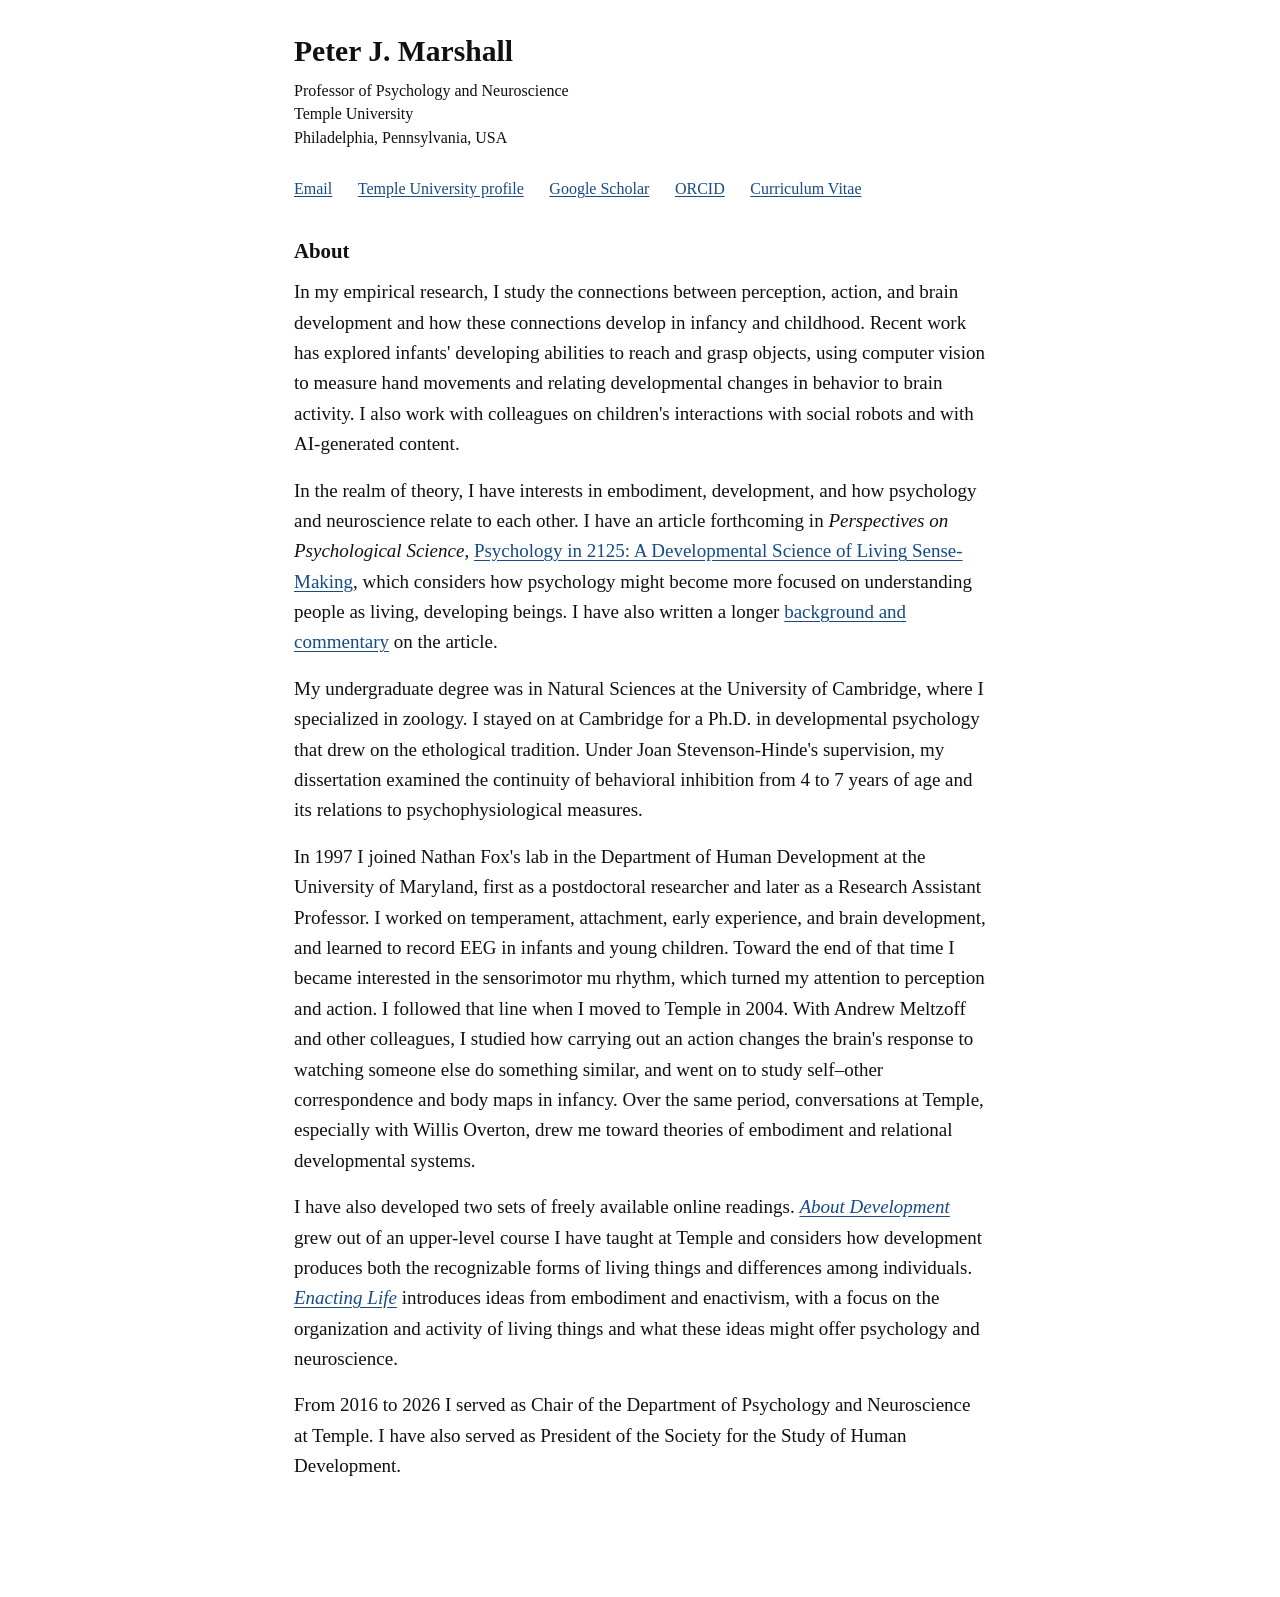
==== index.html @ 4ce81ac3 "deploy: 515c16131ba44172b2b857af424ca4933de05267" ====
<!DOCTYPE html>
<html xmlns="http://www.w3.org/1999/xhtml" lang="en" xml:lang="en"><head>

<meta charset="utf-8">
<meta name="generator" content="quarto-1.11.9">

<meta name="viewport" content="width=device-width, initial-scale=1.0, user-scalable=yes">

<meta name="description" content="Peter J. Marshall is Professor of Psychology and Neuroscience at Temple University.">

<title>Peter J. Marshall</title>
<style>

span.smallcaps{font-variant: small-caps;}
div.columns{display: flex; gap: 1.5em;}
div.column{flex: auto;}
@media screen {
div.columns{gap: min(4vw, 1.5em);}
div.column{overflow-x: auto;}
}
div.hanging-indent{margin-left: 1.5em; text-indent: -1.5em;}
ul.task-list{list-style: none;}
ul.task-list li input[type="checkbox"] {
width: 0.8em;
margin: 0 0.8em 0.2em -1em;  vertical-align: middle;
}
.display.math{display: block; text-align: center; margin: 0.5rem auto;}
</style>


<script>/*!
 * clipboard.js v2.0.11
 * https://clipboardjs.com/
 *
 * Licensed MIT © Zeno Rocha
 */
!function(t,e){"object"==typeof exports&&"object"==typeof module?module.exports=e():"function"==typeof define&&define.amd?define([],e):"object"==typeof exports?exports.ClipboardJS=e():t.ClipboardJS=e()}(this,function(){return n={686:function(t,e,n){"use strict";n.d(e,{default:function(){return b}});var e=n(279),i=n.n(e),e=n(370),u=n.n(e),e=n(817),r=n.n(e);function c(t){try{return document.execCommand(t)}catch(t){return}}var a=function(t){t=r()(t);return c("cut"),t};function o(t,e){var n,o,t=(n=t,o="rtl"===document.documentElement.getAttribute("dir"),(t=document.createElement("textarea")).style.fontSize="12pt",t.style.border="0",t.style.padding="0",t.style.margin="0",t.style.position="absolute",t.style[o?"right":"left"]="-9999px",o=window.pageYOffset||document.documentElement.scrollTop,t.style.top="".concat(o,"px"),t.setAttribute("readonly",""),t.value=n,t);return e.container.appendChild(t),e=r()(t),c("copy"),t.remove(),e}var f=function(t){var e=1<arguments.length&&void 0!==arguments[1]?arguments[1]:{container:document.body},n="";return"string"==typeof t?n=o(t,e):t instanceof HTMLInputElement&&!["text","search","url","tel","password"].includes(null==t?void 0:t.type)?n=o(t.value,e):(n=r()(t),c("copy")),n};function l(t){return(l="function"==typeof Symbol&&"symbol"==typeof Symbol.iterator?function(t){return typeof t}:function(t){return t&&"function"==typeof Symbol&&t.constructor===Symbol&&t!==Symbol.prototype?"symbol":typeof t})(t)}var s=function(){var t=0<arguments.length&&void 0!==arguments[0]?arguments[0]:{},e=t.action,n=void 0===e?"copy":e,o=t.container,e=t.target,t=t.text;if("copy"!==n&&"cut"!==n)throw new Error('Invalid "action" value, use either "copy" or "cut"');if(void 0!==e){if(!e||"object"!==l(e)||1!==e.nodeType)throw new Error('Invalid "target" value, use a valid Element');if("copy"===n&&e.hasAttribute("disabled"))throw new Error('Invalid "target" attribute. Please use "readonly" instead of "disabled" attribute');if("cut"===n&&(e.hasAttribute("readonly")||e.hasAttribute("disabled")))throw new Error('Invalid "target" attribute. You can\'t cut text from elements with "readonly" or "disabled" attributes')}return t?f(t,{container:o}):e?"cut"===n?a(e):f(e,{container:o}):void 0};function p(t){return(p="function"==typeof Symbol&&"symbol"==typeof Symbol.iterator?function(t){return typeof t}:function(t){return t&&"function"==typeof Symbol&&t.constructor===Symbol&&t!==Symbol.prototype?"symbol":typeof t})(t)}function d(t,e){for(var n=0;n<e.length;n++){var o=e[n];o.enumerable=o.enumerable||!1,o.configurable=!0,"value"in o&&(o.writable=!0),Object.defineProperty(t,o.key,o)}}function y(t,e){return(y=Object.setPrototypeOf||function(t,e){return t.__proto__=e,t})(t,e)}function h(n){var o=function(){if("undefined"==typeof Reflect||!Reflect.construct)return!1;if(Reflect.construct.sham)return!1;if("function"==typeof Proxy)return!0;try{return Date.prototype.toString.call(Reflect.construct(Date,[],function(){})),!0}catch(t){return!1}}();return function(){var t,e=v(n);return t=o?(t=v(this).constructor,Reflect.construct(e,arguments,t)):e.apply(this,arguments),e=this,!(t=t)||"object"!==p(t)&&"function"!=typeof t?function(t){if(void 0!==t)return t;throw new ReferenceError("this hasn't been initialised - super() hasn't been called")}(e):t}}function v(t){return(v=Object.setPrototypeOf?Object.getPrototypeOf:function(t){return t.__proto__||Object.getPrototypeOf(t)})(t)}function m(t,e){t="data-clipboard-".concat(t);if(e.hasAttribute(t))return e.getAttribute(t)}var b=function(){!function(t,e){if("function"!=typeof e&&null!==e)throw new TypeError("Super expression must either be null or a function");t.prototype=Object.create(e&&e.prototype,{constructor:{value:t,writable:!0,configurable:!0}}),e&&y(t,e)}(r,i());var t,e,n,o=h(r);function r(t,e){var n;return function(t){if(!(t instanceof r))throw new TypeError("Cannot call a class as a function")}(this),(n=o.call(this)).resolveOptions(e),n.listenClick(t),n}return t=r,n=[{key:"copy",value:function(t){var e=1<arguments.length&&void 0!==arguments[1]?arguments[1]:{container:document.body};return f(t,e)}},{key:"cut",value:function(t){return a(t)}},{key:"isSupported",value:function(){var t=0<arguments.length&&void 0!==arguments[0]?arguments[0]:["copy","cut"],t="string"==typeof t?[t]:t,e=!!document.queryCommandSupported;return t.forEach(function(t){e=e&&!!document.queryCommandSupported(t)}),e}}],(e=[{key:"resolveOptions",value:function(){var t=0<arguments.length&&void 0!==arguments[0]?arguments[0]:{};this.action="function"==typeof t.action?t.action:this.defaultAction,this.target="function"==typeof t.target?t.target:this.defaultTarget,this.text="function"==typeof t.text?t.text:this.defaultText,this.container="object"===p(t.container)?t.container:document.body}},{key:"listenClick",value:function(t){var e=this;this.listener=u()(t,"click",function(t){return e.onClick(t)})}},{key:"onClick",value:function(t){var e=t.delegateTarget||t.currentTarget,n=this.action(e)||"copy",t=s({action:n,container:this.container,target:this.target(e),text:this.text(e)});this.emit(t?"success":"error",{action:n,text:t,trigger:e,clearSelection:function(){e&&e.focus(),window.getSelection().removeAllRanges()}})}},{key:"defaultAction",value:function(t){return m("action",t)}},{key:"defaultTarget",value:function(t){t=m("target",t);if(t)return document.querySelector(t)}},{key:"defaultText",value:function(t){return m("text",t)}},{key:"destroy",value:function(){this.listener.destroy()}}])&&d(t.prototype,e),n&&d(t,n),r}()},828:function(t){var e;"undefined"==typeof Element||Element.prototype.matches||((e=Element.prototype).matches=e.matchesSelector||e.mozMatchesSelector||e.msMatchesSelector||e.oMatchesSelector||e.webkitMatchesSelector),t.exports=function(t,e){for(;t&&9!==t.nodeType;){if("function"==typeof t.matches&&t.matches(e))return t;t=t.parentNode}}},438:function(t,e,n){var u=n(828);function i(t,e,n,o,r){var i=function(e,n,t,o){return function(t){t.delegateTarget=u(t.target,n),t.delegateTarget&&o.call(e,t)}}.apply(this,arguments);return t.addEventListener(n,i,r),{destroy:function(){t.removeEventListener(n,i,r)}}}t.exports=function(t,e,n,o,r){return"function"==typeof t.addEventListener?i.apply(null,arguments):"function"==typeof n?i.bind(null,document).apply(null,arguments):("string"==typeof t&&(t=document.querySelectorAll(t)),Array.prototype.map.call(t,function(t){return i(t,e,n,o,r)}))}},879:function(t,n){n.node=function(t){return void 0!==t&&t instanceof HTMLElement&&1===t.nodeType},n.nodeList=function(t){var e=Object.prototype.toString.call(t);return void 0!==t&&("[object NodeList]"===e||"[object HTMLCollection]"===e)&&"length"in t&&(0===t.length||n.node(t[0]))},n.string=function(t){return"string"==typeof t||t instanceof String},n.fn=function(t){return"[object Function]"===Object.prototype.toString.call(t)}},370:function(t,e,n){var f=n(879),l=n(438);t.exports=function(t,e,n){if(!t&&!e&&!n)throw new Error("Missing required arguments");if(!f.string(e))throw new TypeError("Second argument must be a String");if(!f.fn(n))throw new TypeError("Third argument must be a Function");if(f.node(t))return c=e,a=n,(u=t).addEventListener(c,a),{destroy:function(){u.removeEventListener(c,a)}};if(f.nodeList(t))return o=t,r=e,i=n,Array.prototype.forEach.call(o,function(t){t.addEventListener(r,i)}),{destroy:function(){Array.prototype.forEach.call(o,function(t){t.removeEventListener(r,i)})}};if(f.string(t))return t=t,e=e,n=n,l(document.body,t,e,n);throw new TypeError("First argument must be a String, HTMLElement, HTMLCollection, or NodeList");var o,r,i,u,c,a}},817:function(t){t.exports=function(t){var e,n="SELECT"===t.nodeName?(t.focus(),t.value):"INPUT"===t.nodeName||"TEXTAREA"===t.nodeName?((e=t.hasAttribute("readonly"))||t.setAttribute("readonly",""),t.select(),t.setSelectionRange(0,t.value.length),e||t.removeAttribute("readonly"),t.value):(t.hasAttribute("contenteditable")&&t.focus(),n=window.getSelection(),(e=document.createRange()).selectNodeContents(t),n.removeAllRanges(),n.addRange(e),n.toString());return n}},279:function(t){function e(){}e.prototype={on:function(t,e,n){var o=this.e||(this.e={});return(o[t]||(o[t]=[])).push({fn:e,ctx:n}),this},once:function(t,e,n){var o=this;function r(){o.off(t,r),e.apply(n,arguments)}return r._=e,this.on(t,r,n)},emit:function(t){for(var e=[].slice.call(arguments,1),n=((this.e||(this.e={}))[t]||[]).slice(),o=0,r=n.length;o<r;o++)n[o].fn.apply(n[o].ctx,e);return this},off:function(t,e){var n=this.e||(this.e={}),o=n[t],r=[];if(o&&e)for(var i=0,u=o.length;i<u;i++)o[i].fn!==e&&o[i].fn._!==e&&r.push(o[i]);return r.length?n[t]=r:delete n[t],this}},t.exports=e,t.exports.TinyEmitter=e}},r={},o.n=function(t){var e=t&&t.__esModule?function(){return t.default}:function(){return t};return o.d(e,{a:e}),e},o.d=function(t,e){for(var n in e)o.o(e,n)&&!o.o(t,n)&&Object.defineProperty(t,n,{enumerable:!0,get:e[n]})},o.o=function(t,e){return Object.prototype.hasOwnProperty.call(t,e)},o(686).default;function o(t){if(r[t])return r[t].exports;var e=r[t]={exports:{}};return n[t](e,e.exports,o),e.exports}var n,r});</script>
<script>(function (root, factory) {
  if (typeof define === "function" && define.amd) {
    define([], function () {
      return factory(root);
    });
  } else if (typeof exports === "object") {
    module.exports = factory(root);
  } else {
    root.Tabby = factory(root);
  }
})(
  typeof global !== "undefined"
    ? global
    : typeof window !== "undefined"
    ? window
    : this,
  function (window) {
    "use strict";

    //
    // Variables
    //

    var defaults = {
      idPrefix: "tabby-toggle_",
      default: "[data-tabby-default]",
    };

    //
    // Methods
    //

    /**
     * Merge two or more objects together.
     * @param   {Object}   objects  The objects to merge together
     * @returns {Object}            Merged values of defaults and options
     */
    var extend = function () {
      var merged = {};
      Array.prototype.forEach.call(arguments, function (obj) {
        for (var key in obj) {
          if (!obj.hasOwnProperty(key)) return;
          merged[key] = obj[key];
        }
      });
      return merged;
    };

    /**
     * Emit a custom event
     * @param  {String} type    The event type
     * @param  {Node}   tab     The tab to attach the event to
     * @param  {Node}   details Details about the event
     */
    var emitEvent = function (tab, details) {
      // Create a new event
      var event;
      if (typeof window.CustomEvent === "function") {
        event = new CustomEvent("tabby", {
          bubbles: true,
          cancelable: true,
          detail: details,
        });
      } else {
        event = document.createEvent("CustomEvent");
        event.initCustomEvent("tabby", true, true, details);
      }

      // Dispatch the event
      tab.dispatchEvent(event);
    };

    // In revealjs, arrow keys belong to slide navigation: tabs stay in the Tab
    // order and activate on focus. Elsewhere tabs use a roving tabindex with
    // arrow key navigation.
    var isReveal = function () {
      return window.document.body.classList.contains("reveal-viewport");
    };

    var focusHandler = function (event) {
      toggle(event.target);
    };

    var getKeyboardFocusableElements = function (element) {
      return [
        ...element.querySelectorAll(
          'a[href], button, input, textarea, select, summary,[tabindex]:not([tabindex="-1"])'
        ),
      ].filter(
        // Shown elements only, as the browser skips the others: hidden content,
        // like unselected panels (also of a nested tabset), is not rendered,
        // and revealjs fragments not yet shown have `visibility: hidden`
        (el) =>
          el.getAttribute("tabindex") !== "-1" &&
          !el.matches(":disabled") &&
          !el.getAttribute("aria-hidden") &&
          el.getClientRects().length > 0 &&
          window.getComputedStyle(el).visibility === "visible"
      );
    };

    // Tabs set up by tabby, as opposed to other tab widgets in a panel
    var tabbyTabs = new WeakSet();

    // The tab of a tab or of a tab panel
    var getTab = function (tabOrPanel) {
      return tabOrPanel.getAttribute("role") === "tab"
        ? tabOrPanel
        : document.getElementById(tabOrPanel.getAttribute("aria-labelledby"));
    };

    // Selects a tab and focuses the last focusable element of its panel, or
    // the tab itself if there is none. The panel content is hidden until the
    // tab is selected. When the panel ends with a nested tabset, its end is
    // the end of that tabset's last panel, as Tab would reach it.
    var focusEndOf = function (tab) {
      toggle(tab);
      var content = document.querySelector(tab.hash);
      var last = getKeyboardFocusableElements(content).pop();
      if (!last) return tab.focus();

      // Outermost tabby tab or tab panel between the last element and this
      // panel; other tab widgets are ordinary panel content
      var nestedTab;
      for (var node = last; node && node !== content; node = node.parentElement) {
        var role = node.getAttribute("role");
        var nodeTab =
          role === "tab" ? node : role === "tabpanel" ? getTab(node) : null;
        if (nodeTab && tabbyTabs.has(nodeTab)) nestedTab = nodeTab;
      }
      var nested = nestedTab && getTabsMap(nestedTab);
      if (nested) return focusEndOf(nested.tabs[nested.tabs.length - 1]);
      last.focus();
    };

    // In revealjs, Tab goes from a tab to its panel content and from the end
    // of that content to the next tab; Shift+Tab goes the other way. Tabs come
    // before all panels in the DOM, so the browser alone would go tab to tab.
    var tabOrderHandler = function (event) {
      // Leave Tab to controls that handle it themselves, like code editors
      if (event.key !== "Tab" || event.defaultPrevented) return;
      var current = event.currentTarget;
      var onTab = current.getAttribute("role") === "tab";
      var tab = getTab(current);
      var map = tab && getTabsMap(tab);
      if (!map) return;

      var target;
      if (onTab && !event.shiftKey) {
        target = getKeyboardFocusableElements(
          document.querySelector(tab.hash)
        )[0];
      } else if (onTab) {
        var previous = map.tabs[map.index - 1];
        if (!previous) return;
        event.preventDefault();
        focusEndOf(previous);
        return;
      } else {
        var focusables = getKeyboardFocusableElements(current);
        if (event.shiftKey && event.target === focusables[0]) {
          target = tab;
        } else if (
          !event.shiftKey &&
          event.target === focusables[focusables.length - 1]
        ) {
          target = map.tabs[map.index + 1];
        }
      }
      if (!target) return;

      event.preventDefault();
      target.focus();
    };

    // Whether Shift+Tab is being pressed. Focus moves while the key is down, so
    // this tells focus changes made by Shift+Tab apart from clicks.
    var shiftTabDown = false;
    var trackShiftTab = function () {
      if (trackShiftTab.done) return;
      trackShiftTab.done = true;
      document.addEventListener(
        "keydown",
        function (event) {
          shiftTabDown = event.key === "Tab" && event.shiftKey;
        },
        true
      );
      // A click, or leaving the window (the keyup then goes elsewhere), ends it
      // too
      var clear = function () {
        shiftTabDown = false;
      };
      document.addEventListener("keyup", clear, true);
      document.addEventListener("pointerdown", clear, true);
      window.addEventListener("blur", clear);
    };

    // In revealjs, Shift+Tab from after a tabset reaches the content of the
    // selected panel first, which skips the tabs after it. Start from the end
    // of the last panel instead, so Shift+Tab is the reverse of Tab. Only for
    // Shift+Tab: a click in a panel must keep that panel.
    var backwardEntryHandler = function (event) {
      var from = event.relatedTarget;
      var tab = getTab(event.currentTarget);
      var map = tab && getTabsMap(tab);
      if (!from || !map || !shiftTabDown) return;

      var tabList = map.tabs[0].closest('[role="tablist"]');
      var fromInside = Array.prototype.some.call(map.tabs, function (tab) {
        var content = document.querySelector(tab.hash);
        return tab === from || (content && content.contains(from));
      });
      var fromAfter =
        from.compareDocumentPosition(tabList) &
        Node.DOCUMENT_POSITION_PRECEDING;
      var last = map.tabs[map.tabs.length - 1];
      var lastContent = document.querySelector(last.hash);
      if (
        fromInside ||
        !fromAfter ||
        !lastContent ||
        lastContent.contains(event.target)
      ) {
        return;
      }

      focusEndOf(last);
    };

    /**
     * Remove roles and attributes from a tab and its content
     * @param  {Node}   tab      The tab
     * @param  {Node}   content  The tab content
     * @param  {Object} settings User settings and options
     */
    var destroyTab = function (tab, content, settings) {
      // Remove the generated ID
      if (tab.id.slice(0, settings.idPrefix.length) === settings.idPrefix) {
        tab.id = "";
      }

      // remove event listener
      tab.removeEventListener("focus", focusHandler, true);
      tab.removeEventListener("keydown", tabOrderHandler);
      content.removeEventListener("keydown", tabOrderHandler);
      tab.removeEventListener("focusin", backwardEntryHandler);
      content.removeEventListener("focusin", backwardEntryHandler);

      // Remove roles
      tab.removeAttribute("role");
      tab.removeAttribute("aria-controls");
      tab.removeAttribute("aria-selected");
      tab.removeAttribute("tabindex");
      tab.closest("li").removeAttribute("role");
      content.removeAttribute("role");
      content.removeAttribute("aria-labelledby");
      content.removeAttribute("hidden");
    };

    /**
     * Add the required roles and attributes to a tab and its content
     * @param  {Node}   tab      The tab
     * @param  {Node}   content  The tab content
     * @param  {Object} settings User settings and options
     */
    var setupTab = function (tab, content, settings) {
      // Give tab an ID if it doesn't already have one
      if (!tab.id) {
        tab.id = settings.idPrefix + content.id;
      }

      // Add roles
      tab.setAttribute("role", "tab");
      tabbyTabs.add(tab);
      tab.setAttribute("aria-controls", content.id);
      tab.closest("li").setAttribute("role", "presentation");
      content.setAttribute("role", "tabpanel");
      content.setAttribute("aria-labelledby", tab.id);

      // Add selected state
      if (tab.matches(settings.default)) {
        tab.setAttribute("aria-selected", "true");
      } else {
        tab.setAttribute("aria-selected", "false");
        if (!isReveal()) tab.setAttribute("tabindex", "-1");
        content.setAttribute("hidden", "hidden");
      }

      // add focus and Tab order event listeners
      if (isReveal()) {
        tab.addEventListener("focus", focusHandler);
        tab.addEventListener("keydown", tabOrderHandler);
        content.addEventListener("keydown", tabOrderHandler);
        tab.addEventListener("focusin", backwardEntryHandler);
        content.addEventListener("focusin", backwardEntryHandler);
        trackShiftTab();
      }
    };

    /**
     * Hide a tab and its content
     * @param  {Node} newTab The new tab that's replacing it
     */
    var hide = function (newTab) {
      // Variables
      var tabGroup = newTab.closest('[role="tablist"]');
      if (!tabGroup) return {};
      var tab = tabGroup.querySelector('[role="tab"][aria-selected="true"]');
      if (!tab) return {};
      var content = document.querySelector(tab.hash);

      // Hide the tab
      tab.setAttribute("aria-selected", "false");
      if (!isReveal()) tab.setAttribute("tabindex", "-1");

      // Hide the content
      if (!content) return { previousTab: tab };
      content.setAttribute("hidden", "hidden");

      // Return the hidden tab and content
      return {
        previousTab: tab,
        previousContent: content,
      };
    };

    /**
     * Show a tab and its content
     * @param  {Node} tab      The tab
     * @param  {Node} content  The tab content
     */
    var show = function (tab, content) {
      tab.setAttribute("aria-selected", "true");
      if (!isReveal()) tab.setAttribute("tabindex", "0");
      content.removeAttribute("hidden");
      tab.focus();
    };

    /**
     * Toggle a new tab
     * @param  {Node} tab The tab to show
     */
    var toggle = function (tab) {
      // Make sure there's a tab to toggle and it's not already active
      if (!tab || tab.getAttribute("aria-selected") == "true") return;

      // Variables
      var content = document.querySelector(tab.hash);
      if (!content) return;

      // Hide active tab and content
      var details = hide(tab);

      // Show new tab and content
      show(tab, content);

      // Add event details
      details.tab = tab;
      details.content = content;

      // Emit a custom event
      emitEvent(tab, details);
    };

    /**
     * Get all of the tabs in a tablist
     * @param  {Node}   tab  A tab from the list
     * @return {Object}      The tabs and the index of the currently active one
     */
    var getTabsMap = function (tab) {
      var tabGroup = tab.closest('[role="tablist"]');
      var tabs = tabGroup ? tabGroup.querySelectorAll('[role="tab"]') : null;
      if (!tabs) return;
      return {
        tabs: tabs,
        index: Array.prototype.indexOf.call(tabs, tab),
      };
    };

    /**
     * Switch the active tab based on keyboard activity
     * @param  {Node} tab The currently active tab
     * @param  {Key}  key The key that was pressed
     */
    var switchTabs = function (tab, key) {
      // Get a map of tabs
      var map = getTabsMap(tab);
      if (!map) return;
      var length = map.tabs.length - 1;
      var index;

      // Go to previous tab
      if (["ArrowUp", "ArrowLeft", "Up", "Left"].indexOf(key) > -1) {
        index = map.index < 1 ? length : map.index - 1;
      }

      // Go to next tab
      else if (["ArrowDown", "ArrowRight", "Down", "Right"].indexOf(key) > -1) {
        index = map.index === length ? 0 : map.index + 1;
      }

      // Go to home
      else if (key === "Home") {
        index = 0;
      }

      // Go to end
      else if (key === "End") {
        index = length;
      }

      // Toggle the tab
      toggle(map.tabs[index]);
    };

    /**
     * Create the Constructor object
     */
    var Constructor = function (selector, options) {
      //
      // Variables
      //

      var publicAPIs = {};
      var settings, tabWrapper;

      //
      // Methods
      //

      publicAPIs.destroy = function () {
        // Get all tabs
        var tabs = tabWrapper.querySelectorAll("a");

        // Add roles to tabs
        Array.prototype.forEach.call(tabs, function (tab) {
          // Get the tab content
          var content = document.querySelector(tab.hash);
          if (!content) return;

          // Setup the tab
          destroyTab(tab, content, settings);
        });

        // Remove role from wrapper
        tabWrapper.removeAttribute("role");

        // Remove event listeners
        document.documentElement.removeEventListener(
          "click",
          clickHandler,
          true
        );
        tabWrapper.removeEventListener("keydown", keyHandler, true);

        // Reset variables
        settings = null;
        tabWrapper = null;
      };

      /**
       * Setup the DOM with the proper attributes
       */
      publicAPIs.setup = function () {
        // Variables
        tabWrapper = document.querySelector(selector);
        if (!tabWrapper) return;
        var tabs = tabWrapper.querySelectorAll("a");

        // Add role to wrapper
        tabWrapper.setAttribute("role", "tablist");

        // Add roles to tabs
        Array.prototype.forEach.call(tabs, function (tab) {
          tab.setAttribute("tabindex", "0");

          // Get the tab content
          var content = document.querySelector(tab.hash);
          if (!content) return;

          // Setup the tab
          setupTab(tab, content, settings);
        });
      };

      /**
       * Toggle a tab based on an ID
       * @param  {String|Node} id The tab to toggle
       */
      publicAPIs.toggle = function (id) {
        // Get the tab
        var tab = id;
        if (typeof id === "string") {
          tab = document.querySelector(
            selector + ' [role="tab"][href*="' + id + '"]'
          );
        }

        // Toggle the tab
        toggle(tab);
      };

      /**
       * Handle click events
       */
      var clickHandler = function (event) {
        // Only run on toggles
        var tab = event.target.closest(selector + ' [role="tab"]');
        if (!tab) return;

        // Prevent link behavior
        event.preventDefault();

        // Toggle the tab
        toggle(tab);
      };

      /**
       * Handle keydown events
       */
      var keyHandler = function (event) {
        // Only run if a tab is in focus
        var tab = document.activeElement;
        if (!tab.matches(selector + ' [role="tab"]')) return;

        // Only run for specific keys
        var keys = isReveal()
          ? ["Home", "End"]
          : [
              "ArrowUp",
              "ArrowDown",
              "ArrowLeft",
              "ArrowRight",
              "Up",
              "Down",
              "Left",
              "Right",
              "Home",
              "End",
            ];
        if (keys.indexOf(event.key) < 0) return;

        // Keep the key from also scrolling the page or, in revealjs, from
        // changing slide
        event.preventDefault();
        event.stopPropagation();

        // Switch tabs
        switchTabs(tab, event.key);
      };

      /**
       * Initialize the instance
       */
      var init = function () {
        // Merge user options with defaults
        settings = extend(defaults, options || {});

        // Setup the DOM
        publicAPIs.setup();

        // Add event listeners
        document.documentElement.addEventListener("click", clickHandler, true);
        tabWrapper.addEventListener("keydown", keyHandler, true);
      };

      //
      // Initialize and return the Public APIs
      //

      init();
      return publicAPIs;
    };

    //
    // Return the Constructor
    //

    return Constructor;
  }
);
</script>
<script>/**
 * @popperjs/core v2.11.7 - MIT License
 */

!function(e,t){"object"==typeof exports&&"undefined"!=typeof module?t(exports):"function"==typeof define&&define.amd?define(["exports"],t):t((e="undefined"!=typeof globalThis?globalThis:e||self).Popper={})}(this,(function(e){"use strict";function t(e){if(null==e)return window;if("[object Window]"!==e.toString()){var t=e.ownerDocument;return t&&t.defaultView||window}return e}function n(e){return e instanceof t(e).Element||e instanceof Element}function r(e){return e instanceof t(e).HTMLElement||e instanceof HTMLElement}function o(e){return"undefined"!=typeof ShadowRoot&&(e instanceof t(e).ShadowRoot||e instanceof ShadowRoot)}var i=Math.max,a=Math.min,s=Math.round;function f(){var e=navigator.userAgentData;return null!=e&&e.brands&&Array.isArray(e.brands)?e.brands.map((function(e){return e.brand+"/"+e.version})).join(" "):navigator.userAgent}function c(){return!/^((?!chrome|android).)*safari/i.test(f())}function p(e,o,i){void 0===o&&(o=!1),void 0===i&&(i=!1);var a=e.getBoundingClientRect(),f=1,p=1;o&&r(e)&&(f=e.offsetWidth>0&&s(a.width)/e.offsetWidth||1,p=e.offsetHeight>0&&s(a.height)/e.offsetHeight||1);var u=(n(e)?t(e):window).visualViewport,l=!c()&&i,d=(a.left+(l&&u?u.offsetLeft:0))/f,h=(a.top+(l&&u?u.offsetTop:0))/p,m=a.width/f,v=a.height/p;return{width:m,height:v,top:h,right:d+m,bottom:h+v,left:d,x:d,y:h}}function u(e){var n=t(e);return{scrollLeft:n.pageXOffset,scrollTop:n.pageYOffset}}function l(e){return e?(e.nodeName||"").toLowerCase():null}function d(e){return((n(e)?e.ownerDocument:e.document)||window.document).documentElement}function h(e){return p(d(e)).left+u(e).scrollLeft}function m(e){return t(e).getComputedStyle(e)}function v(e){var t=m(e),n=t.overflow,r=t.overflowX,o=t.overflowY;return/auto|scroll|overlay|hidden/.test(n+o+r)}function y(e,n,o){void 0===o&&(o=!1);var i,a,f=r(n),c=r(n)&&function(e){var t=e.getBoundingClientRect(),n=s(t.width)/e.offsetWidth||1,r=s(t.height)/e.offsetHeight||1;return 1!==n||1!==r}(n),m=d(n),y=p(e,c,o),g={scrollLeft:0,scrollTop:0},b={x:0,y:0};return(f||!f&&!o)&&(("body"!==l(n)||v(m))&&(g=(i=n)!==t(i)&&r(i)?{scrollLeft:(a=i).scrollLeft,scrollTop:a.scrollTop}:u(i)),r(n)?((b=p(n,!0)).x+=n.clientLeft,b.y+=n.clientTop):m&&(b.x=h(m))),{x:y.left+g.scrollLeft-b.x,y:y.top+g.scrollTop-b.y,width:y.width,height:y.height}}function g(e){var t=p(e),n=e.offsetWidth,r=e.offsetHeight;return Math.abs(t.width-n)<=1&&(n=t.width),Math.abs(t.height-r)<=1&&(r=t.height),{x:e.offsetLeft,y:e.offsetTop,width:n,height:r}}function b(e){return"html"===l(e)?e:e.assignedSlot||e.parentNode||(o(e)?e.host:null)||d(e)}function x(e){return["html","body","#document"].indexOf(l(e))>=0?e.ownerDocument.body:r(e)&&v(e)?e:x(b(e))}function w(e,n){var r;void 0===n&&(n=[]);var o=x(e),i=o===(null==(r=e.ownerDocument)?void 0:r.body),a=t(o),s=i?[a].concat(a.visualViewport||[],v(o)?o:[]):o,f=n.concat(s);return i?f:f.concat(w(b(s)))}function O(e){return["table","td","th"].indexOf(l(e))>=0}function j(e){return r(e)&&"fixed"!==m(e).position?e.offsetParent:null}function E(e){for(var n=t(e),i=j(e);i&&O(i)&&"static"===m(i).position;)i=j(i);return i&&("html"===l(i)||"body"===l(i)&&"static"===m(i).position)?n:i||function(e){var t=/firefox/i.test(f());if(/Trident/i.test(f())&&r(e)&&"fixed"===m(e).position)return null;var n=b(e);for(o(n)&&(n=n.host);r(n)&&["html","body"].indexOf(l(n))<0;){var i=m(n);if("none"!==i.transform||"none"!==i.perspective||"paint"===i.contain||-1!==["transform","perspective"].indexOf(i.willChange)||t&&"filter"===i.willChange||t&&i.filter&&"none"!==i.filter)return n;n=n.parentNode}return null}(e)||n}var D="top",A="bottom",L="right",P="left",M="auto",k=[D,A,L,P],W="start",B="end",H="viewport",T="popper",R=k.reduce((function(e,t){return e.concat([t+"-"+W,t+"-"+B])}),[]),S=[].concat(k,[M]).reduce((function(e,t){return e.concat([t,t+"-"+W,t+"-"+B])}),[]),V=["beforeRead","read","afterRead","beforeMain","main","afterMain","beforeWrite","write","afterWrite"];function q(e){var t=new Map,n=new Set,r=[];function o(e){n.add(e.name),[].concat(e.requires||[],e.requiresIfExists||[]).forEach((function(e){if(!n.has(e)){var r=t.get(e);r&&o(r)}})),r.push(e)}return e.forEach((function(e){t.set(e.name,e)})),e.forEach((function(e){n.has(e.name)||o(e)})),r}function C(e){return e.split("-")[0]}function N(e,t){var n=t.getRootNode&&t.getRootNode();if(e.contains(t))return!0;if(n&&o(n)){var r=t;do{if(r&&e.isSameNode(r))return!0;r=r.parentNode||r.host}while(r)}return!1}function I(e){return Object.assign({},e,{left:e.x,top:e.y,right:e.x+e.width,bottom:e.y+e.height})}function _(e,r,o){return r===H?I(function(e,n){var r=t(e),o=d(e),i=r.visualViewport,a=o.clientWidth,s=o.clientHeight,f=0,p=0;if(i){a=i.width,s=i.height;var u=c();(u||!u&&"fixed"===n)&&(f=i.offsetLeft,p=i.offsetTop)}return{width:a,height:s,x:f+h(e),y:p}}(e,o)):n(r)?function(e,t){var n=p(e,!1,"fixed"===t);return n.top=n.top+e.clientTop,n.left=n.left+e.clientLeft,n.bottom=n.top+e.clientHeight,n.right=n.left+e.clientWidth,n.width=e.clientWidth,n.height=e.clientHeight,n.x=n.left,n.y=n.top,n}(r,o):I(function(e){var t,n=d(e),r=u(e),o=null==(t=e.ownerDocument)?void 0:t.body,a=i(n.scrollWidth,n.clientWidth,o?o.scrollWidth:0,o?o.clientWidth:0),s=i(n.scrollHeight,n.clientHeight,o?o.scrollHeight:0,o?o.clientHeight:0),f=-r.scrollLeft+h(e),c=-r.scrollTop;return"rtl"===m(o||n).direction&&(f+=i(n.clientWidth,o?o.clientWidth:0)-a),{width:a,height:s,x:f,y:c}}(d(e)))}function F(e,t,o,s){var f="clippingParents"===t?function(e){var t=w(b(e)),o=["absolute","fixed"].indexOf(m(e).position)>=0&&r(e)?E(e):e;return n(o)?t.filter((function(e){return n(e)&&N(e,o)&&"body"!==l(e)})):[]}(e):[].concat(t),c=[].concat(f,[o]),p=c[0],u=c.reduce((function(t,n){var r=_(e,n,s);return t.top=i(r.top,t.top),t.right=a(r.right,t.right),t.bottom=a(r.bottom,t.bottom),t.left=i(r.left,t.left),t}),_(e,p,s));return u.width=u.right-u.left,u.height=u.bottom-u.top,u.x=u.left,u.y=u.top,u}function U(e){return e.split("-")[1]}function z(e){return["top","bottom"].indexOf(e)>=0?"x":"y"}function X(e){var t,n=e.reference,r=e.element,o=e.placement,i=o?C(o):null,a=o?U(o):null,s=n.x+n.width/2-r.width/2,f=n.y+n.height/2-r.height/2;switch(i){case D:t={x:s,y:n.y-r.height};break;case A:t={x:s,y:n.y+n.height};break;case L:t={x:n.x+n.width,y:f};break;case P:t={x:n.x-r.width,y:f};break;default:t={x:n.x,y:n.y}}var c=i?z(i):null;if(null!=c){var p="y"===c?"height":"width";switch(a){case W:t[c]=t[c]-(n[p]/2-r[p]/2);break;case B:t[c]=t[c]+(n[p]/2-r[p]/2)}}return t}function Y(e){return Object.assign({},{top:0,right:0,bottom:0,left:0},e)}function G(e,t){return t.reduce((function(t,n){return t[n]=e,t}),{})}function J(e,t){void 0===t&&(t={});var r=t,o=r.placement,i=void 0===o?e.placement:o,a=r.strategy,s=void 0===a?e.strategy:a,f=r.boundary,c=void 0===f?"clippingParents":f,u=r.rootBoundary,l=void 0===u?H:u,h=r.elementContext,m=void 0===h?T:h,v=r.altBoundary,y=void 0!==v&&v,g=r.padding,b=void 0===g?0:g,x=Y("number"!=typeof b?b:G(b,k)),w=m===T?"reference":T,O=e.rects.popper,j=e.elements[y?w:m],E=F(n(j)?j:j.contextElement||d(e.elements.popper),c,l,s),P=p(e.elements.reference),M=X({reference:P,element:O,strategy:"absolute",placement:i}),W=I(Object.assign({},O,M)),B=m===T?W:P,R={top:E.top-B.top+x.top,bottom:B.bottom-E.bottom+x.bottom,left:E.left-B.left+x.left,right:B.right-E.right+x.right},S=e.modifiersData.offset;if(m===T&&S){var V=S[i];Object.keys(R).forEach((function(e){var t=[L,A].indexOf(e)>=0?1:-1,n=[D,A].indexOf(e)>=0?"y":"x";R[e]+=V[n]*t}))}return R}var K={placement:"bottom",modifiers:[],strategy:"absolute"};function Q(){for(var e=arguments.length,t=new Array(e),n=0;n<e;n++)t[n]=arguments[n];return!t.some((function(e){return!(e&&"function"==typeof e.getBoundingClientRect)}))}function Z(e){void 0===e&&(e={});var t=e,r=t.defaultModifiers,o=void 0===r?[]:r,i=t.defaultOptions,a=void 0===i?K:i;return function(e,t,r){void 0===r&&(r=a);var i,s,f={placement:"bottom",orderedModifiers:[],options:Object.assign({},K,a),modifiersData:{},elements:{reference:e,popper:t},attributes:{},styles:{}},c=[],p=!1,u={state:f,setOptions:function(r){var i="function"==typeof r?r(f.options):r;l(),f.options=Object.assign({},a,f.options,i),f.scrollParents={reference:n(e)?w(e):e.contextElement?w(e.contextElement):[],popper:w(t)};var s,p,d=function(e){var t=q(e);return V.reduce((function(e,n){return e.concat(t.filter((function(e){return e.phase===n})))}),[])}((s=[].concat(o,f.options.modifiers),p=s.reduce((function(e,t){var n=e[t.name];return e[t.name]=n?Object.assign({},n,t,{options:Object.assign({},n.options,t.options),data:Object.assign({},n.data,t.data)}):t,e}),{}),Object.keys(p).map((function(e){return p[e]}))));return f.orderedModifiers=d.filter((function(e){return e.enabled})),f.orderedModifiers.forEach((function(e){var t=e.name,n=e.options,r=void 0===n?{}:n,o=e.effect;if("function"==typeof o){var i=o({state:f,name:t,instance:u,options:r}),a=function(){};c.push(i||a)}})),u.update()},forceUpdate:function(){if(!p){var e=f.elements,t=e.reference,n=e.popper;if(Q(t,n)){f.rects={reference:y(t,E(n),"fixed"===f.options.strategy),popper:g(n)},f.reset=!1,f.placement=f.options.placement,f.orderedModifiers.forEach((function(e){return f.modifiersData[e.name]=Object.assign({},e.data)}));for(var r=0;r<f.orderedModifiers.length;r++)if(!0!==f.reset){var o=f.orderedModifiers[r],i=o.fn,a=o.options,s=void 0===a?{}:a,c=o.name;"function"==typeof i&&(f=i({state:f,options:s,name:c,instance:u})||f)}else f.reset=!1,r=-1}}},update:(i=function(){return new Promise((function(e){u.forceUpdate(),e(f)}))},function(){return s||(s=new Promise((function(e){Promise.resolve().then((function(){s=void 0,e(i())}))}))),s}),destroy:function(){l(),p=!0}};if(!Q(e,t))return u;function l(){c.forEach((function(e){return e()})),c=[]}return u.setOptions(r).then((function(e){!p&&r.onFirstUpdate&&r.onFirstUpdate(e)})),u}}var $={passive:!0};var ee={name:"eventListeners",enabled:!0,phase:"write",fn:function(){},effect:function(e){var n=e.state,r=e.instance,o=e.options,i=o.scroll,a=void 0===i||i,s=o.resize,f=void 0===s||s,c=t(n.elements.popper),p=[].concat(n.scrollParents.reference,n.scrollParents.popper);return a&&p.forEach((function(e){e.addEventListener("scroll",r.update,$)})),f&&c.addEventListener("resize",r.update,$),function(){a&&p.forEach((function(e){e.removeEventListener("scroll",r.update,$)})),f&&c.removeEventListener("resize",r.update,$)}},data:{}};var te={name:"popperOffsets",enabled:!0,phase:"read",fn:function(e){var t=e.state,n=e.name;t.modifiersData[n]=X({reference:t.rects.reference,element:t.rects.popper,strategy:"absolute",placement:t.placement})},data:{}},ne={top:"auto",right:"auto",bottom:"auto",left:"auto"};function re(e){var n,r=e.popper,o=e.popperRect,i=e.placement,a=e.variation,f=e.offsets,c=e.position,p=e.gpuAcceleration,u=e.adaptive,l=e.roundOffsets,h=e.isFixed,v=f.x,y=void 0===v?0:v,g=f.y,b=void 0===g?0:g,x="function"==typeof l?l({x:y,y:b}):{x:y,y:b};y=x.x,b=x.y;var w=f.hasOwnProperty("x"),O=f.hasOwnProperty("y"),j=P,M=D,k=window;if(u){var W=E(r),H="clientHeight",T="clientWidth";if(W===t(r)&&"static"!==m(W=d(r)).position&&"absolute"===c&&(H="scrollHeight",T="scrollWidth"),W=W,i===D||(i===P||i===L)&&a===B)M=A,b-=(h&&W===k&&k.visualViewport?k.visualViewport.height:W[H])-o.height,b*=p?1:-1;if(i===P||(i===D||i===A)&&a===B)j=L,y-=(h&&W===k&&k.visualViewport?k.visualViewport.width:W[T])-o.width,y*=p?1:-1}var R,S=Object.assign({position:c},u&&ne),V=!0===l?function(e,t){var n=e.x,r=e.y,o=t.devicePixelRatio||1;return{x:s(n*o)/o||0,y:s(r*o)/o||0}}({x:y,y:b},t(r)):{x:y,y:b};return y=V.x,b=V.y,p?Object.assign({},S,((R={})[M]=O?"0":"",R[j]=w?"0":"",R.transform=(k.devicePixelRatio||1)<=1?"translate("+y+"px, "+b+"px)":"translate3d("+y+"px, "+b+"px, 0)",R)):Object.assign({},S,((n={})[M]=O?b+"px":"",n[j]=w?y+"px":"",n.transform="",n))}var oe={name:"computeStyles",enabled:!0,phase:"beforeWrite",fn:function(e){var t=e.state,n=e.options,r=n.gpuAcceleration,o=void 0===r||r,i=n.adaptive,a=void 0===i||i,s=n.roundOffsets,f=void 0===s||s,c={placement:C(t.placement),variation:U(t.placement),popper:t.elements.popper,popperRect:t.rects.popper,gpuAcceleration:o,isFixed:"fixed"===t.options.strategy};null!=t.modifiersData.popperOffsets&&(t.styles.popper=Object.assign({},t.styles.popper,re(Object.assign({},c,{offsets:t.modifiersData.popperOffsets,position:t.options.strategy,adaptive:a,roundOffsets:f})))),null!=t.modifiersData.arrow&&(t.styles.arrow=Object.assign({},t.styles.arrow,re(Object.assign({},c,{offsets:t.modifiersData.arrow,position:"absolute",adaptive:!1,roundOffsets:f})))),t.attributes.popper=Object.assign({},t.attributes.popper,{"data-popper-placement":t.placement})},data:{}};var ie={name:"applyStyles",enabled:!0,phase:"write",fn:function(e){var t=e.state;Object.keys(t.elements).forEach((function(e){var n=t.styles[e]||{},o=t.attributes[e]||{},i=t.elements[e];r(i)&&l(i)&&(Object.assign(i.style,n),Object.keys(o).forEach((function(e){var t=o[e];!1===t?i.removeAttribute(e):i.setAttribute(e,!0===t?"":t)})))}))},effect:function(e){var t=e.state,n={popper:{position:t.options.strategy,left:"0",top:"0",margin:"0"},arrow:{position:"absolute"},reference:{}};return Object.assign(t.elements.popper.style,n.popper),t.styles=n,t.elements.arrow&&Object.assign(t.elements.arrow.style,n.arrow),function(){Object.keys(t.elements).forEach((function(e){var o=t.elements[e],i=t.attributes[e]||{},a=Object.keys(t.styles.hasOwnProperty(e)?t.styles[e]:n[e]).reduce((function(e,t){return e[t]="",e}),{});r(o)&&l(o)&&(Object.assign(o.style,a),Object.keys(i).forEach((function(e){o.removeAttribute(e)})))}))}},requires:["computeStyles"]};var ae={name:"offset",enabled:!0,phase:"main",requires:["popperOffsets"],fn:function(e){var t=e.state,n=e.options,r=e.name,o=n.offset,i=void 0===o?[0,0]:o,a=S.reduce((function(e,n){return e[n]=function(e,t,n){var r=C(e),o=[P,D].indexOf(r)>=0?-1:1,i="function"==typeof n?n(Object.assign({},t,{placement:e})):n,a=i[0],s=i[1];return a=a||0,s=(s||0)*o,[P,L].indexOf(r)>=0?{x:s,y:a}:{x:a,y:s}}(n,t.rects,i),e}),{}),s=a[t.placement],f=s.x,c=s.y;null!=t.modifiersData.popperOffsets&&(t.modifiersData.popperOffsets.x+=f,t.modifiersData.popperOffsets.y+=c),t.modifiersData[r]=a}},se={left:"right",right:"left",bottom:"top",top:"bottom"};function fe(e){return e.replace(/left|right|bottom|top/g,(function(e){return se[e]}))}var ce={start:"end",end:"start"};function pe(e){return e.replace(/start|end/g,(function(e){return ce[e]}))}function ue(e,t){void 0===t&&(t={});var n=t,r=n.placement,o=n.boundary,i=n.rootBoundary,a=n.padding,s=n.flipVariations,f=n.allowedAutoPlacements,c=void 0===f?S:f,p=U(r),u=p?s?R:R.filter((function(e){return U(e)===p})):k,l=u.filter((function(e){return c.indexOf(e)>=0}));0===l.length&&(l=u);var d=l.reduce((function(t,n){return t[n]=J(e,{placement:n,boundary:o,rootBoundary:i,padding:a})[C(n)],t}),{});return Object.keys(d).sort((function(e,t){return d[e]-d[t]}))}var le={name:"flip",enabled:!0,phase:"main",fn:function(e){var t=e.state,n=e.options,r=e.name;if(!t.modifiersData[r]._skip){for(var o=n.mainAxis,i=void 0===o||o,a=n.altAxis,s=void 0===a||a,f=n.fallbackPlacements,c=n.padding,p=n.boundary,u=n.rootBoundary,l=n.altBoundary,d=n.flipVariations,h=void 0===d||d,m=n.allowedAutoPlacements,v=t.options.placement,y=C(v),g=f||(y===v||!h?[fe(v)]:function(e){if(C(e)===M)return[];var t=fe(e);return[pe(e),t,pe(t)]}(v)),b=[v].concat(g).reduce((function(e,n){return e.concat(C(n)===M?ue(t,{placement:n,boundary:p,rootBoundary:u,padding:c,flipVariations:h,allowedAutoPlacements:m}):n)}),[]),x=t.rects.reference,w=t.rects.popper,O=new Map,j=!0,E=b[0],k=0;k<b.length;k++){var B=b[k],H=C(B),T=U(B)===W,R=[D,A].indexOf(H)>=0,S=R?"width":"height",V=J(t,{placement:B,boundary:p,rootBoundary:u,altBoundary:l,padding:c}),q=R?T?L:P:T?A:D;x[S]>w[S]&&(q=fe(q));var N=fe(q),I=[];if(i&&I.push(V[H]<=0),s&&I.push(V[q]<=0,V[N]<=0),I.every((function(e){return e}))){E=B,j=!1;break}O.set(B,I)}if(j)for(var _=function(e){var t=b.find((function(t){var n=O.get(t);if(n)return n.slice(0,e).every((function(e){return e}))}));if(t)return E=t,"break"},F=h?3:1;F>0;F--){if("break"===_(F))break}t.placement!==E&&(t.modifiersData[r]._skip=!0,t.placement=E,t.reset=!0)}},requiresIfExists:["offset"],data:{_skip:!1}};function de(e,t,n){return i(e,a(t,n))}var he={name:"preventOverflow",enabled:!0,phase:"main",fn:function(e){var t=e.state,n=e.options,r=e.name,o=n.mainAxis,s=void 0===o||o,f=n.altAxis,c=void 0!==f&&f,p=n.boundary,u=n.rootBoundary,l=n.altBoundary,d=n.padding,h=n.tether,m=void 0===h||h,v=n.tetherOffset,y=void 0===v?0:v,b=J(t,{boundary:p,rootBoundary:u,padding:d,altBoundary:l}),x=C(t.placement),w=U(t.placement),O=!w,j=z(x),M="x"===j?"y":"x",k=t.modifiersData.popperOffsets,B=t.rects.reference,H=t.rects.popper,T="function"==typeof y?y(Object.assign({},t.rects,{placement:t.placement})):y,R="number"==typeof T?{mainAxis:T,altAxis:T}:Object.assign({mainAxis:0,altAxis:0},T),S=t.modifiersData.offset?t.modifiersData.offset[t.placement]:null,V={x:0,y:0};if(k){if(s){var q,N="y"===j?D:P,I="y"===j?A:L,_="y"===j?"height":"width",F=k[j],X=F+b[N],Y=F-b[I],G=m?-H[_]/2:0,K=w===W?B[_]:H[_],Q=w===W?-H[_]:-B[_],Z=t.elements.arrow,$=m&&Z?g(Z):{width:0,height:0},ee=t.modifiersData["arrow#persistent"]?t.modifiersData["arrow#persistent"].padding:{top:0,right:0,bottom:0,left:0},te=ee[N],ne=ee[I],re=de(0,B[_],$[_]),oe=O?B[_]/2-G-re-te-R.mainAxis:K-re-te-R.mainAxis,ie=O?-B[_]/2+G+re+ne+R.mainAxis:Q+re+ne+R.mainAxis,ae=t.elements.arrow&&E(t.elements.arrow),se=ae?"y"===j?ae.clientTop||0:ae.clientLeft||0:0,fe=null!=(q=null==S?void 0:S[j])?q:0,ce=F+ie-fe,pe=de(m?a(X,F+oe-fe-se):X,F,m?i(Y,ce):Y);k[j]=pe,V[j]=pe-F}if(c){var ue,le="x"===j?D:P,he="x"===j?A:L,me=k[M],ve="y"===M?"height":"width",ye=me+b[le],ge=me-b[he],be=-1!==[D,P].indexOf(x),xe=null!=(ue=null==S?void 0:S[M])?ue:0,we=be?ye:me-B[ve]-H[ve]-xe+R.altAxis,Oe=be?me+B[ve]+H[ve]-xe-R.altAxis:ge,je=m&&be?function(e,t,n){var r=de(e,t,n);return r>n?n:r}(we,me,Oe):de(m?we:ye,me,m?Oe:ge);k[M]=je,V[M]=je-me}t.modifiersData[r]=V}},requiresIfExists:["offset"]};var me={name:"arrow",enabled:!0,phase:"main",fn:function(e){var t,n=e.state,r=e.name,o=e.options,i=n.elements.arrow,a=n.modifiersData.popperOffsets,s=C(n.placement),f=z(s),c=[P,L].indexOf(s)>=0?"height":"width";if(i&&a){var p=function(e,t){return Y("number"!=typeof(e="function"==typeof e?e(Object.assign({},t.rects,{placement:t.placement})):e)?e:G(e,k))}(o.padding,n),u=g(i),l="y"===f?D:P,d="y"===f?A:L,h=n.rects.reference[c]+n.rects.reference[f]-a[f]-n.rects.popper[c],m=a[f]-n.rects.reference[f],v=E(i),y=v?"y"===f?v.clientHeight||0:v.clientWidth||0:0,b=h/2-m/2,x=p[l],w=y-u[c]-p[d],O=y/2-u[c]/2+b,j=de(x,O,w),M=f;n.modifiersData[r]=((t={})[M]=j,t.centerOffset=j-O,t)}},effect:function(e){var t=e.state,n=e.options.element,r=void 0===n?"[data-popper-arrow]":n;null!=r&&("string"!=typeof r||(r=t.elements.popper.querySelector(r)))&&N(t.elements.popper,r)&&(t.elements.arrow=r)},requires:["popperOffsets"],requiresIfExists:["preventOverflow"]};function ve(e,t,n){return void 0===n&&(n={x:0,y:0}),{top:e.top-t.height-n.y,right:e.right-t.width+n.x,bottom:e.bottom-t.height+n.y,left:e.left-t.width-n.x}}function ye(e){return[D,L,A,P].some((function(t){return e[t]>=0}))}var ge={name:"hide",enabled:!0,phase:"main",requiresIfExists:["preventOverflow"],fn:function(e){var t=e.state,n=e.name,r=t.rects.reference,o=t.rects.popper,i=t.modifiersData.preventOverflow,a=J(t,{elementContext:"reference"}),s=J(t,{altBoundary:!0}),f=ve(a,r),c=ve(s,o,i),p=ye(f),u=ye(c);t.modifiersData[n]={referenceClippingOffsets:f,popperEscapeOffsets:c,isReferenceHidden:p,hasPopperEscaped:u},t.attributes.popper=Object.assign({},t.attributes.popper,{"data-popper-reference-hidden":p,"data-popper-escaped":u})}},be=Z({defaultModifiers:[ee,te,oe,ie]}),xe=[ee,te,oe,ie,ae,le,he,me,ge],we=Z({defaultModifiers:xe});e.applyStyles=ie,e.arrow=me,e.computeStyles=oe,e.createPopper=we,e.createPopperLite=be,e.defaultModifiers=xe,e.detectOverflow=J,e.eventListeners=ee,e.flip=le,e.hide=ge,e.offset=ae,e.popperGenerator=Z,e.popperOffsets=te,e.preventOverflow=he,Object.defineProperty(e,"__esModule",{value:!0})}));

</script>
<script>!function(e,t){"object"==typeof exports&&"undefined"!=typeof module?module.exports=t(require("@popperjs/core")):"function"==typeof define&&define.amd?define(["@popperjs/core"],t):(e=e||self).tippy=t(e.Popper)}(this,(function(e){"use strict";var t={passive:!0,capture:!0},n=function(){return document.body};function r(e,t,n){if(Array.isArray(e)){var r=e[t];return null==r?Array.isArray(n)?n[t]:n:r}return e}function o(e,t){var n={}.toString.call(e);return 0===n.indexOf("[object")&&n.indexOf(t+"]")>-1}function i(e,t){return"function"==typeof e?e.apply(void 0,t):e}function a(e,t){return 0===t?e:function(r){clearTimeout(n),n=setTimeout((function(){e(r)}),t)};var n}function s(e,t){var n=Object.assign({},e);return t.forEach((function(e){delete n[e]})),n}function u(e){return[].concat(e)}function c(e,t){-1===e.indexOf(t)&&e.push(t)}function p(e){return e.split("-")[0]}function f(e){return[].slice.call(e)}function l(e){return Object.keys(e).reduce((function(t,n){return void 0!==e[n]&&(t[n]=e[n]),t}),{})}function d(){return document.createElement("div")}function v(e){return["Element","Fragment"].some((function(t){return o(e,t)}))}function m(e){return o(e,"MouseEvent")}function g(e){return!(!e||!e._tippy||e._tippy.reference!==e)}function h(e){return v(e)?[e]:function(e){return o(e,"NodeList")}(e)?f(e):Array.isArray(e)?e:f(document.querySelectorAll(e))}function b(e,t){e.forEach((function(e){e&&(e.style.transitionDuration=t+"ms")}))}function y(e,t){e.forEach((function(e){e&&e.setAttribute("data-state",t)}))}function w(e){var t,n=u(e)[0];return null!=n&&null!=(t=n.ownerDocument)&&t.body?n.ownerDocument:document}function E(e,t,n){var r=t+"EventListener";["transitionend","webkitTransitionEnd"].forEach((function(t){e[r](t,n)}))}function O(e,t){for(var n=t;n;){var r;if(e.contains(n))return!0;n=null==n.getRootNode||null==(r=n.getRootNode())?void 0:r.host}return!1}var x={isTouch:!1},C=0;function T(){x.isTouch||(x.isTouch=!0,window.performance&&document.addEventListener("mousemove",A))}function A(){var e=performance.now();e-C<20&&(x.isTouch=!1,document.removeEventListener("mousemove",A)),C=e}function L(){var e=document.activeElement;if(g(e)){var t=e._tippy;e.blur&&!t.state.isVisible&&e.blur()}}var D=!!("undefined"!=typeof window&&"undefined"!=typeof document)&&!!window.msCrypto,R=Object.assign({appendTo:n,aria:{content:"auto",expanded:"auto"},delay:0,duration:[300,250],getReferenceClientRect:null,hideOnClick:!0,ignoreAttributes:!1,interactive:!1,interactiveBorder:2,interactiveDebounce:0,moveTransition:"",offset:[0,10],onAfterUpdate:function(){},onBeforeUpdate:function(){},onCreate:function(){},onDestroy:function(){},onHidden:function(){},onHide:function(){},onMount:function(){},onShow:function(){},onShown:function(){},onTrigger:function(){},onUntrigger:function(){},onClickOutside:function(){},placement:"top",plugins:[],popperOptions:{},render:null,showOnCreate:!1,touch:!0,trigger:"mouseenter focus",triggerTarget:null},{animateFill:!1,followCursor:!1,inlinePositioning:!1,sticky:!1},{allowHTML:!1,animation:"fade",arrow:!0,content:"",inertia:!1,maxWidth:350,role:"tooltip",theme:"",zIndex:9999}),k=Object.keys(R);function P(e){var t=(e.plugins||[]).reduce((function(t,n){var r,o=n.name,i=n.defaultValue;o&&(t[o]=void 0!==e[o]?e[o]:null!=(r=R[o])?r:i);return t}),{});return Object.assign({},e,t)}function j(e,t){var n=Object.assign({},t,{content:i(t.content,[e])},t.ignoreAttributes?{}:function(e,t){return(t?Object.keys(P(Object.assign({},R,{plugins:t}))):k).reduce((function(t,n){var r=(e.getAttribute("data-tippy-"+n)||"").trim();if(!r)return t;if("content"===n)t[n]=r;else try{t[n]=JSON.parse(r)}catch(e){t[n]=r}return t}),{})}(e,t.plugins));return n.aria=Object.assign({},R.aria,n.aria),n.aria={expanded:"auto"===n.aria.expanded?t.interactive:n.aria.expanded,content:"auto"===n.aria.content?t.interactive?null:"describedby":n.aria.content},n}function M(e,t){e.innerHTML=t}function V(e){var t=d();return!0===e?t.className="tippy-arrow":(t.className="tippy-svg-arrow",v(e)?t.appendChild(e):M(t,e)),t}function I(e,t){v(t.content)?(M(e,""),e.appendChild(t.content)):"function"!=typeof t.content&&(t.allowHTML?M(e,t.content):e.textContent=t.content)}function S(e){var t=e.firstElementChild,n=f(t.children);return{box:t,content:n.find((function(e){return e.classList.contains("tippy-content")})),arrow:n.find((function(e){return e.classList.contains("tippy-arrow")||e.classList.contains("tippy-svg-arrow")})),backdrop:n.find((function(e){return e.classList.contains("tippy-backdrop")}))}}function N(e){var t=d(),n=d();n.className="tippy-box",n.setAttribute("data-state","hidden"),n.setAttribute("tabindex","-1");var r=d();function o(n,r){var o=S(t),i=o.box,a=o.content,s=o.arrow;r.theme?i.setAttribute("data-theme",r.theme):i.removeAttribute("data-theme"),"string"==typeof r.animation?i.setAttribute("data-animation",r.animation):i.removeAttribute("data-animation"),r.inertia?i.setAttribute("data-inertia",""):i.removeAttribute("data-inertia"),i.style.maxWidth="number"==typeof r.maxWidth?r.maxWidth+"px":r.maxWidth,r.role?i.setAttribute("role",r.role):i.removeAttribute("role"),n.content===r.content&&n.allowHTML===r.allowHTML||I(a,e.props),r.arrow?s?n.arrow!==r.arrow&&(i.removeChild(s),i.appendChild(V(r.arrow))):i.appendChild(V(r.arrow)):s&&i.removeChild(s)}return r.className="tippy-content",r.setAttribute("data-state","hidden"),I(r,e.props),t.appendChild(n),n.appendChild(r),o(e.props,e.props),{popper:t,onUpdate:o}}N.$$tippy=!0;var B=1,H=[],U=[];function _(o,s){var v,g,h,C,T,A,L,k,M=j(o,Object.assign({},R,P(l(s)))),V=!1,I=!1,N=!1,_=!1,F=[],W=a(we,M.interactiveDebounce),X=B++,Y=(k=M.plugins).filter((function(e,t){return k.indexOf(e)===t})),$={id:X,reference:o,popper:d(),popperInstance:null,props:M,state:{isEnabled:!0,isVisible:!1,isDestroyed:!1,isMounted:!1,isShown:!1},plugins:Y,clearDelayTimeouts:function(){clearTimeout(v),clearTimeout(g),cancelAnimationFrame(h)},setProps:function(e){if($.state.isDestroyed)return;ae("onBeforeUpdate",[$,e]),be();var t=$.props,n=j(o,Object.assign({},t,l(e),{ignoreAttributes:!0}));$.props=n,he(),t.interactiveDebounce!==n.interactiveDebounce&&(ce(),W=a(we,n.interactiveDebounce));t.triggerTarget&&!n.triggerTarget?u(t.triggerTarget).forEach((function(e){e.removeAttribute("aria-expanded")})):n.triggerTarget&&o.removeAttribute("aria-expanded");ue(),ie(),J&&J(t,n);$.popperInstance&&(Ce(),Ae().forEach((function(e){requestAnimationFrame(e._tippy.popperInstance.forceUpdate)})));ae("onAfterUpdate",[$,e])},setContent:function(e){$.setProps({content:e})},show:function(){var e=$.state.isVisible,t=$.state.isDestroyed,o=!$.state.isEnabled,a=x.isTouch&&!$.props.touch,s=r($.props.duration,0,R.duration);if(e||t||o||a)return;if(te().hasAttribute("disabled"))return;if(ae("onShow",[$],!1),!1===$.props.onShow($))return;$.state.isVisible=!0,ee()&&(z.style.visibility="visible");ie(),de(),$.state.isMounted||(z.style.transition="none");if(ee()){var u=re(),p=u.box,f=u.content;b([p,f],0)}A=function(){var e;if($.state.isVisible&&!_){if(_=!0,z.offsetHeight,z.style.transition=$.props.moveTransition,ee()&&$.props.animation){var t=re(),n=t.box,r=t.content;b([n,r],s),y([n,r],"visible")}se(),ue(),c(U,$),null==(e=$.popperInstance)||e.forceUpdate(),ae("onMount",[$]),$.props.animation&&ee()&&function(e,t){me(e,t)}(s,(function(){$.state.isShown=!0,ae("onShown",[$])}))}},function(){var e,t=$.props.appendTo,r=te();e=$.props.interactive&&t===n||"parent"===t?r.parentNode:i(t,[r]);e.contains(z)||e.appendChild(z);$.state.isMounted=!0,Ce()}()},hide:function(){var e=!$.state.isVisible,t=$.state.isDestroyed,n=!$.state.isEnabled,o=r($.props.duration,1,R.duration);if(e||t||n)return;if(ae("onHide",[$],!1),!1===$.props.onHide($))return;$.state.isVisible=!1,$.state.isShown=!1,_=!1,V=!1,ee()&&(z.style.visibility="hidden");if(ce(),ve(),ie(!0),ee()){var i=re(),a=i.box,s=i.content;$.props.animation&&(b([a,s],o),y([a,s],"hidden"))}se(),ue(),$.props.animation?ee()&&function(e,t){me(e,(function(){!$.state.isVisible&&z.parentNode&&z.parentNode.contains(z)&&t()}))}(o,$.unmount):$.unmount()},hideWithInteractivity:function(e){ne().addEventListener("mousemove",W),c(H,W),W(e)},enable:function(){$.state.isEnabled=!0},disable:function(){$.hide(),$.state.isEnabled=!1},unmount:function(){$.state.isVisible&&$.hide();if(!$.state.isMounted)return;Te(),Ae().forEach((function(e){e._tippy.unmount()})),z.parentNode&&z.parentNode.removeChild(z);U=U.filter((function(e){return e!==$})),$.state.isMounted=!1,ae("onHidden",[$])},destroy:function(){if($.state.isDestroyed)return;$.clearDelayTimeouts(),$.unmount(),be(),delete o._tippy,$.state.isDestroyed=!0,ae("onDestroy",[$])}};if(!M.render)return $;var q=M.render($),z=q.popper,J=q.onUpdate;z.setAttribute("data-tippy-root",""),z.id="tippy-"+$.id,$.popper=z,o._tippy=$,z._tippy=$;var G=Y.map((function(e){return e.fn($)})),K=o.hasAttribute("aria-expanded");return he(),ue(),ie(),ae("onCreate",[$]),M.showOnCreate&&Le(),z.addEventListener("mouseenter",(function(){$.props.interactive&&$.state.isVisible&&$.clearDelayTimeouts()})),z.addEventListener("mouseleave",(function(){$.props.interactive&&$.props.trigger.indexOf("mouseenter")>=0&&ne().addEventListener("mousemove",W)})),$;function Q(){var e=$.props.touch;return Array.isArray(e)?e:[e,0]}function Z(){return"hold"===Q()[0]}function ee(){var e;return!(null==(e=$.props.render)||!e.$$tippy)}function te(){return L||o}function ne(){var e=te().parentNode;return e?w(e):document}function re(){return S(z)}function oe(e){return $.state.isMounted&&!$.state.isVisible||x.isTouch||C&&"focus"===C.type?0:r($.props.delay,e?0:1,R.delay)}function ie(e){void 0===e&&(e=!1),z.style.pointerEvents=$.props.interactive&&!e?"":"none",z.style.zIndex=""+$.props.zIndex}function ae(e,t,n){var r;(void 0===n&&(n=!0),G.forEach((function(n){n[e]&&n[e].apply(n,t)})),n)&&(r=$.props)[e].apply(r,t)}function se(){var e=$.props.aria;if(e.content){var t="aria-"+e.content,n=z.id;u($.props.triggerTarget||o).forEach((function(e){var r=e.getAttribute(t);if($.state.isVisible)e.setAttribute(t,r?r+" "+n:n);else{var o=r&&r.replace(n,"").trim();o?e.setAttribute(t,o):e.removeAttribute(t)}}))}}function ue(){!K&&$.props.aria.expanded&&u($.props.triggerTarget||o).forEach((function(e){$.props.interactive?e.setAttribute("aria-expanded",$.state.isVisible&&e===te()?"true":"false"):e.removeAttribute("aria-expanded")}))}function ce(){ne().removeEventListener("mousemove",W),H=H.filter((function(e){return e!==W}))}function pe(e){if(!x.isTouch||!N&&"mousedown"!==e.type){var t=e.composedPath&&e.composedPath()[0]||e.target;if(!$.props.interactive||!O(z,t)){if(u($.props.triggerTarget||o).some((function(e){return O(e,t)}))){if(x.isTouch)return;if($.state.isVisible&&$.props.trigger.indexOf("click")>=0)return}else ae("onClickOutside",[$,e]);!0===$.props.hideOnClick&&($.clearDelayTimeouts(),$.hide(),I=!0,setTimeout((function(){I=!1})),$.state.isMounted||ve())}}}function fe(){N=!0}function le(){N=!1}function de(){var e=ne();e.addEventListener("mousedown",pe,!0),e.addEventListener("touchend",pe,t),e.addEventListener("touchstart",le,t),e.addEventListener("touchmove",fe,t)}function ve(){var e=ne();e.removeEventListener("mousedown",pe,!0),e.removeEventListener("touchend",pe,t),e.removeEventListener("touchstart",le,t),e.removeEventListener("touchmove",fe,t)}function me(e,t){var n=re().box;function r(e){e.target===n&&(E(n,"remove",r),t())}if(0===e)return t();E(n,"remove",T),E(n,"add",r),T=r}function ge(e,t,n){void 0===n&&(n=!1),u($.props.triggerTarget||o).forEach((function(r){r.addEventListener(e,t,n),F.push({node:r,eventType:e,handler:t,options:n})}))}function he(){var e;Z()&&(ge("touchstart",ye,{passive:!0}),ge("touchend",Ee,{passive:!0})),(e=$.props.trigger,e.split(/\s+/).filter(Boolean)).forEach((function(e){if("manual"!==e)switch(ge(e,ye),e){case"mouseenter":ge("mouseleave",Ee);break;case"focus":ge(D?"focusout":"blur",Oe);break;case"focusin":ge("focusout",Oe)}}))}function be(){F.forEach((function(e){var t=e.node,n=e.eventType,r=e.handler,o=e.options;t.removeEventListener(n,r,o)})),F=[]}function ye(e){var t,n=!1;if($.state.isEnabled&&!xe(e)&&!I){var r="focus"===(null==(t=C)?void 0:t.type);C=e,L=e.currentTarget,ue(),!$.state.isVisible&&m(e)&&H.forEach((function(t){return t(e)})),"click"===e.type&&($.props.trigger.indexOf("mouseenter")<0||V)&&!1!==$.props.hideOnClick&&$.state.isVisible?n=!0:Le(e),"click"===e.type&&(V=!n),n&&!r&&De(e)}}function we(e){var t=e.target,n=te().contains(t)||z.contains(t);"mousemove"===e.type&&n||function(e,t){var n=t.clientX,r=t.clientY;return e.every((function(e){var t=e.popperRect,o=e.popperState,i=e.props.interactiveBorder,a=p(o.placement),s=o.modifiersData.offset;if(!s)return!0;var u="bottom"===a?s.top.y:0,c="top"===a?s.bottom.y:0,f="right"===a?s.left.x:0,l="left"===a?s.right.x:0,d=t.top-r+u>i,v=r-t.bottom-c>i,m=t.left-n+f>i,g=n-t.right-l>i;return d||v||m||g}))}(Ae().concat(z).map((function(e){var t,n=null==(t=e._tippy.popperInstance)?void 0:t.state;return n?{popperRect:e.getBoundingClientRect(),popperState:n,props:M}:null})).filter(Boolean),e)&&(ce(),De(e))}function Ee(e){xe(e)||$.props.trigger.indexOf("click")>=0&&V||($.props.interactive?$.hideWithInteractivity(e):De(e))}function Oe(e){$.props.trigger.indexOf("focusin")<0&&e.target!==te()||$.props.interactive&&e.relatedTarget&&z.contains(e.relatedTarget)||De(e)}function xe(e){return!!x.isTouch&&Z()!==e.type.indexOf("touch")>=0}function Ce(){Te();var t=$.props,n=t.popperOptions,r=t.placement,i=t.offset,a=t.getReferenceClientRect,s=t.moveTransition,u=ee()?S(z).arrow:null,c=a?{getBoundingClientRect:a,contextElement:a.contextElement||te()}:o,p=[{name:"offset",options:{offset:i}},{name:"preventOverflow",options:{padding:{top:2,bottom:2,left:5,right:5}}},{name:"flip",options:{padding:5}},{name:"computeStyles",options:{adaptive:!s}},{name:"$$tippy",enabled:!0,phase:"beforeWrite",requires:["computeStyles"],fn:function(e){var t=e.state;if(ee()){var n=re().box;["placement","reference-hidden","escaped"].forEach((function(e){"placement"===e?n.setAttribute("data-placement",t.placement):t.attributes.popper["data-popper-"+e]?n.setAttribute("data-"+e,""):n.removeAttribute("data-"+e)})),t.attributes.popper={}}}}];ee()&&u&&p.push({name:"arrow",options:{element:u,padding:3}}),p.push.apply(p,(null==n?void 0:n.modifiers)||[]),$.popperInstance=e.createPopper(c,z,Object.assign({},n,{placement:r,onFirstUpdate:A,modifiers:p}))}function Te(){$.popperInstance&&($.popperInstance.destroy(),$.popperInstance=null)}function Ae(){return f(z.querySelectorAll("[data-tippy-root]"))}function Le(e){$.clearDelayTimeouts(),e&&ae("onTrigger",[$,e]),de();var t=oe(!0),n=Q(),r=n[0],o=n[1];x.isTouch&&"hold"===r&&o&&(t=o),t?v=setTimeout((function(){$.show()}),t):$.show()}function De(e){if($.clearDelayTimeouts(),ae("onUntrigger",[$,e]),$.state.isVisible){if(!($.props.trigger.indexOf("mouseenter")>=0&&$.props.trigger.indexOf("click")>=0&&["mouseleave","mousemove"].indexOf(e.type)>=0&&V)){var t=oe(!1);t?g=setTimeout((function(){$.state.isVisible&&$.hide()}),t):h=requestAnimationFrame((function(){$.hide()}))}}else ve()}}function F(e,n){void 0===n&&(n={});var r=R.plugins.concat(n.plugins||[]);document.addEventListener("touchstart",T,t),window.addEventListener("blur",L);var o=Object.assign({},n,{plugins:r}),i=h(e).reduce((function(e,t){var n=t&&_(t,o);return n&&e.push(n),e}),[]);return v(e)?i[0]:i}F.defaultProps=R,F.setDefaultProps=function(e){Object.keys(e).forEach((function(t){R[t]=e[t]}))},F.currentInput=x;var W=Object.assign({},e.applyStyles,{effect:function(e){var t=e.state,n={popper:{position:t.options.strategy,left:"0",top:"0",margin:"0"},arrow:{position:"absolute"},reference:{}};Object.assign(t.elements.popper.style,n.popper),t.styles=n,t.elements.arrow&&Object.assign(t.elements.arrow.style,n.arrow)}}),X={mouseover:"mouseenter",focusin:"focus",click:"click"};var Y={name:"animateFill",defaultValue:!1,fn:function(e){var t;if(null==(t=e.props.render)||!t.$$tippy)return{};var n=S(e.popper),r=n.box,o=n.content,i=e.props.animateFill?function(){var e=d();return e.className="tippy-backdrop",y([e],"hidden"),e}():null;return{onCreate:function(){i&&(r.insertBefore(i,r.firstElementChild),r.setAttribute("data-animatefill",""),r.style.overflow="hidden",e.setProps({arrow:!1,animation:"shift-away"}))},onMount:function(){if(i){var e=r.style.transitionDuration,t=Number(e.replace("ms",""));o.style.transitionDelay=Math.round(t/10)+"ms",i.style.transitionDuration=e,y([i],"visible")}},onShow:function(){i&&(i.style.transitionDuration="0ms")},onHide:function(){i&&y([i],"hidden")}}}};var $={clientX:0,clientY:0},q=[];function z(e){var t=e.clientX,n=e.clientY;$={clientX:t,clientY:n}}var J={name:"followCursor",defaultValue:!1,fn:function(e){var t=e.reference,n=w(e.props.triggerTarget||t),r=!1,o=!1,i=!0,a=e.props;function s(){return"initial"===e.props.followCursor&&e.state.isVisible}function u(){n.addEventListener("mousemove",f)}function c(){n.removeEventListener("mousemove",f)}function p(){r=!0,e.setProps({getReferenceClientRect:null}),r=!1}function f(n){var r=!n.target||t.contains(n.target),o=e.props.followCursor,i=n.clientX,a=n.clientY,s=t.getBoundingClientRect(),u=i-s.left,c=a-s.top;!r&&e.props.interactive||e.setProps({getReferenceClientRect:function(){var e=t.getBoundingClientRect(),n=i,r=a;"initial"===o&&(n=e.left+u,r=e.top+c);var s="horizontal"===o?e.top:r,p="vertical"===o?e.right:n,f="horizontal"===o?e.bottom:r,l="vertical"===o?e.left:n;return{width:p-l,height:f-s,top:s,right:p,bottom:f,left:l}}})}function l(){e.props.followCursor&&(q.push({instance:e,doc:n}),function(e){e.addEventListener("mousemove",z)}(n))}function d(){0===(q=q.filter((function(t){return t.instance!==e}))).filter((function(e){return e.doc===n})).length&&function(e){e.removeEventListener("mousemove",z)}(n)}return{onCreate:l,onDestroy:d,onBeforeUpdate:function(){a=e.props},onAfterUpdate:function(t,n){var i=n.followCursor;r||void 0!==i&&a.followCursor!==i&&(d(),i?(l(),!e.state.isMounted||o||s()||u()):(c(),p()))},onMount:function(){e.props.followCursor&&!o&&(i&&(f($),i=!1),s()||u())},onTrigger:function(e,t){m(t)&&($={clientX:t.clientX,clientY:t.clientY}),o="focus"===t.type},onHidden:function(){e.props.followCursor&&(p(),c(),i=!0)}}}};var G={name:"inlinePositioning",defaultValue:!1,fn:function(e){var t,n=e.reference;var r=-1,o=!1,i=[],a={name:"tippyInlinePositioning",enabled:!0,phase:"afterWrite",fn:function(o){var a=o.state;e.props.inlinePositioning&&(-1!==i.indexOf(a.placement)&&(i=[]),t!==a.placement&&-1===i.indexOf(a.placement)&&(i.push(a.placement),e.setProps({getReferenceClientRect:function(){return function(e){return function(e,t,n,r){if(n.length<2||null===e)return t;if(2===n.length&&r>=0&&n[0].left>n[1].right)return n[r]||t;switch(e){case"top":case"bottom":var o=n[0],i=n[n.length-1],a="top"===e,s=o.top,u=i.bottom,c=a?o.left:i.left,p=a?o.right:i.right;return{top:s,bottom:u,left:c,right:p,width:p-c,height:u-s};case"left":case"right":var f=Math.min.apply(Math,n.map((function(e){return e.left}))),l=Math.max.apply(Math,n.map((function(e){return e.right}))),d=n.filter((function(t){return"left"===e?t.left===f:t.right===l})),v=d[0].top,m=d[d.length-1].bottom;return{top:v,bottom:m,left:f,right:l,width:l-f,height:m-v};default:return t}}(p(e),n.getBoundingClientRect(),f(n.getClientRects()),r)}(a.placement)}})),t=a.placement)}};function s(){var t;o||(t=function(e,t){var n;return{popperOptions:Object.assign({},e.popperOptions,{modifiers:[].concat(((null==(n=e.popperOptions)?void 0:n.modifiers)||[]).filter((function(e){return e.name!==t.name})),[t])})}}(e.props,a),o=!0,e.setProps(t),o=!1)}return{onCreate:s,onAfterUpdate:s,onTrigger:function(t,n){if(m(n)){var o=f(e.reference.getClientRects()),i=o.find((function(e){return e.left-2<=n.clientX&&e.right+2>=n.clientX&&e.top-2<=n.clientY&&e.bottom+2>=n.clientY})),a=o.indexOf(i);r=a>-1?a:r}},onHidden:function(){r=-1}}}};var K={name:"sticky",defaultValue:!1,fn:function(e){var t=e.reference,n=e.popper;function r(t){return!0===e.props.sticky||e.props.sticky===t}var o=null,i=null;function a(){var s=r("reference")?(e.popperInstance?e.popperInstance.state.elements.reference:t).getBoundingClientRect():null,u=r("popper")?n.getBoundingClientRect():null;(s&&Q(o,s)||u&&Q(i,u))&&e.popperInstance&&e.popperInstance.update(),o=s,i=u,e.state.isMounted&&requestAnimationFrame(a)}return{onMount:function(){e.props.sticky&&a()}}}};function Q(e,t){return!e||!t||(e.top!==t.top||e.right!==t.right||e.bottom!==t.bottom||e.left!==t.left)}return F.setDefaultProps({plugins:[Y,J,G,K],render:N}),F.createSingleton=function(e,t){var n;void 0===t&&(t={});var r,o=e,i=[],a=[],c=t.overrides,p=[],f=!1;function l(){a=o.map((function(e){return u(e.props.triggerTarget||e.reference)})).reduce((function(e,t){return e.concat(t)}),[])}function v(){i=o.map((function(e){return e.reference}))}function m(e){o.forEach((function(t){e?t.enable():t.disable()}))}function g(e){return o.map((function(t){var n=t.setProps;return t.setProps=function(o){n(o),t.reference===r&&e.setProps(o)},function(){t.setProps=n}}))}function h(e,t){var n=a.indexOf(t);if(t!==r){r=t;var s=(c||[]).concat("content").reduce((function(e,t){return e[t]=o[n].props[t],e}),{});e.setProps(Object.assign({},s,{getReferenceClientRect:"function"==typeof s.getReferenceClientRect?s.getReferenceClientRect:function(){var e;return null==(e=i[n])?void 0:e.getBoundingClientRect()}}))}}m(!1),v(),l();var b={fn:function(){return{onDestroy:function(){m(!0)},onHidden:function(){r=null},onClickOutside:function(e){e.props.showOnCreate&&!f&&(f=!0,r=null)},onShow:function(e){e.props.showOnCreate&&!f&&(f=!0,h(e,i[0]))},onTrigger:function(e,t){h(e,t.currentTarget)}}}},y=F(d(),Object.assign({},s(t,["overrides"]),{plugins:[b].concat(t.plugins||[]),triggerTarget:a,popperOptions:Object.assign({},t.popperOptions,{modifiers:[].concat((null==(n=t.popperOptions)?void 0:n.modifiers)||[],[W])})})),w=y.show;y.show=function(e){if(w(),!r&&null==e)return h(y,i[0]);if(!r||null!=e){if("number"==typeof e)return i[e]&&h(y,i[e]);if(o.indexOf(e)>=0){var t=e.reference;return h(y,t)}return i.indexOf(e)>=0?h(y,e):void 0}},y.showNext=function(){var e=i[0];if(!r)return y.show(0);var t=i.indexOf(r);y.show(i[t+1]||e)},y.showPrevious=function(){var e=i[i.length-1];if(!r)return y.show(e);var t=i.indexOf(r),n=i[t-1]||e;y.show(n)};var E=y.setProps;return y.setProps=function(e){c=e.overrides||c,E(e)},y.setInstances=function(e){m(!0),p.forEach((function(e){return e()})),o=e,m(!1),v(),l(),p=g(y),y.setProps({triggerTarget:a})},p=g(y),y},F.delegate=function(e,n){var r=[],o=[],i=!1,a=n.target,c=s(n,["target"]),p=Object.assign({},c,{trigger:"manual",touch:!1}),f=Object.assign({touch:R.touch},c,{showOnCreate:!0}),l=F(e,p);function d(e){if(e.target&&!i){var t=e.target.closest(a);if(t){var r=t.getAttribute("data-tippy-trigger")||n.trigger||R.trigger;if(!t._tippy&&!("touchstart"===e.type&&"boolean"==typeof f.touch||"touchstart"!==e.type&&r.indexOf(X[e.type])<0)){var s=F(t,f);s&&(o=o.concat(s))}}}}function v(e,t,n,o){void 0===o&&(o=!1),e.addEventListener(t,n,o),r.push({node:e,eventType:t,handler:n,options:o})}return u(l).forEach((function(e){var n=e.destroy,a=e.enable,s=e.disable;e.destroy=function(e){void 0===e&&(e=!0),e&&o.forEach((function(e){e.destroy()})),o=[],r.forEach((function(e){var t=e.node,n=e.eventType,r=e.handler,o=e.options;t.removeEventListener(n,r,o)})),r=[],n()},e.enable=function(){a(),o.forEach((function(e){return e.enable()})),i=!1},e.disable=function(){s(),o.forEach((function(e){return e.disable()})),i=!0},function(e){var n=e.reference;v(n,"touchstart",d,t),v(n,"mouseover",d),v(n,"focusin",d),v(n,"click",d)}(e)})),l},F.hideAll=function(e){var t=void 0===e?{}:e,n=t.exclude,r=t.duration;U.forEach((function(e){var t=!1;if(n&&(t=g(n)?e.reference===n:e.popper===n.popper),!t){var o=e.props.duration;e.setProps({duration:r}),e.hide(),e.state.isDestroyed||e.setProps({duration:o})}}))},F.roundArrow='<svg width="16" height="6" xmlns="http://www.w3.org/2000/svg"><path d="M0 6s1.796-.013 4.67-3.615C5.851.9 6.93.006 8 0c1.07-.006 2.148.887 3.343 2.385C14.233 6.005 16 6 16 6H0z"></svg>',F}));

</script>
<style type="text/css">.tippy-box[data-animation=fade][data-state=hidden]{opacity:0}[data-tippy-root]{max-width:calc(100vw - 10px)}.tippy-box{position:relative;background-color:#333;color:#fff;border-radius:4px;font-size:14px;line-height:1.4;white-space:normal;outline:0;transition-property:transform,visibility,opacity}.tippy-box[data-placement^=top]>.tippy-arrow{bottom:0}.tippy-box[data-placement^=top]>.tippy-arrow:before{bottom:-7px;left:0;border-width:8px 8px 0;border-top-color:initial;transform-origin:center top}.tippy-box[data-placement^=bottom]>.tippy-arrow{top:0}.tippy-box[data-placement^=bottom]>.tippy-arrow:before{top:-7px;left:0;border-width:0 8px 8px;border-bottom-color:initial;transform-origin:center bottom}.tippy-box[data-placement^=left]>.tippy-arrow{right:0}.tippy-box[data-placement^=left]>.tippy-arrow:before{border-width:8px 0 8px 8px;border-left-color:initial;right:-7px;transform-origin:center left}.tippy-box[data-placement^=right]>.tippy-arrow{left:0}.tippy-box[data-placement^=right]>.tippy-arrow:before{left:-7px;border-width:8px 8px 8px 0;border-right-color:initial;transform-origin:center right}.tippy-box[data-inertia][data-state=visible]{transition-timing-function:cubic-bezier(.54,1.5,.38,1.11)}.tippy-arrow{width:16px;height:16px;color:#333}.tippy-arrow:before{content:"";position:absolute;border-color:transparent;border-style:solid}.tippy-content{position:relative;padding:5px 9px;z-index:1}</style>
<style type="text/css">.tippy-box[data-theme~=light-border]{background-color:#fff;background-clip:padding-box;border:1px solid rgba(0,8,16,.15);color:#333;box-shadow:0 4px 14px -2px rgba(0,8,16,.08)}.tippy-box[data-theme~=light-border]>.tippy-backdrop{background-color:#fff}.tippy-box[data-theme~=light-border]>.tippy-arrow:after,.tippy-box[data-theme~=light-border]>.tippy-svg-arrow:after{content:"";position:absolute;z-index:-1}.tippy-box[data-theme~=light-border]>.tippy-arrow:after{border-color:transparent;border-style:solid}.tippy-box[data-theme~=light-border][data-placement^=top]>.tippy-arrow:before{border-top-color:#fff}.tippy-box[data-theme~=light-border][data-placement^=top]>.tippy-arrow:after{border-top-color:rgba(0,8,16,.2);border-width:7px 7px 0;top:17px;left:1px}.tippy-box[data-theme~=light-border][data-placement^=top]>.tippy-svg-arrow>svg{top:16px}.tippy-box[data-theme~=light-border][data-placement^=top]>.tippy-svg-arrow:after{top:17px}.tippy-box[data-theme~=light-border][data-placement^=bottom]>.tippy-arrow:before{border-bottom-color:#fff;bottom:16px}.tippy-box[data-theme~=light-border][data-placement^=bottom]>.tippy-arrow:after{border-bottom-color:rgba(0,8,16,.2);border-width:0 7px 7px;bottom:17px;left:1px}.tippy-box[data-theme~=light-border][data-placement^=bottom]>.tippy-svg-arrow>svg{bottom:16px}.tippy-box[data-theme~=light-border][data-placement^=bottom]>.tippy-svg-arrow:after{bottom:17px}.tippy-box[data-theme~=light-border][data-placement^=left]>.tippy-arrow:before{border-left-color:#fff}.tippy-box[data-theme~=light-border][data-placement^=left]>.tippy-arrow:after{border-left-color:rgba(0,8,16,.2);border-width:7px 0 7px 7px;left:17px;top:1px}.tippy-box[data-theme~=light-border][data-placement^=left]>.tippy-svg-arrow>svg{left:11px}.tippy-box[data-theme~=light-border][data-placement^=left]>.tippy-svg-arrow:after{left:12px}.tippy-box[data-theme~=light-border][data-placement^=right]>.tippy-arrow:before{border-right-color:#fff;right:16px}.tippy-box[data-theme~=light-border][data-placement^=right]>.tippy-arrow:after{border-width:7px 7px 7px 0;right:17px;top:1px;border-right-color:rgba(0,8,16,.2)}.tippy-box[data-theme~=light-border][data-placement^=right]>.tippy-svg-arrow>svg{right:11px}.tippy-box[data-theme~=light-border][data-placement^=right]>.tippy-svg-arrow:after{right:12px}.tippy-box[data-theme~=light-border]>.tippy-svg-arrow{fill:#fff}.tippy-box[data-theme~=light-border]>.tippy-svg-arrow:after{background-image:url([data-uri]);background-size:16px 6px;width:16px;height:6px}</style>
<link href="data:text/css,%2Etop%2Dright%7Bposition%3Aabsolute%3Btop%3A1em%3Bright%3A1em%7D%2Evisually%2Dhidden%7Bborder%3A0%3Bclip%3Arect%280%200%200%200%29%3Bheight%3Aauto%3Bmargin%3A0%3Boverflow%3Ahidden%3Bpadding%3A0%3Bposition%3Aabsolute%3Bwidth%3A1px%3Bwhite%2Dspace%3Anowrap%7D%2Ehidden%7Bdisplay%3Anone%20%21important%7D%2Ezindex%2Dbottom%7Bz%2Dindex%3A%2D1%20%21important%7Dfigure%2Efigure%7Bdisplay%3Ablock%7D%2Equarto%2Dlayout%2Dpanel%7Bmargin%2Dbottom%3A1em%7D%2Equarto%2Dlayout%2Dpanel%3Efigure%7Bwidth%3A100%25%7D%2Equarto%2Dlayout%2Dpanel%3Efigure%3Efigcaption%2C%2Equarto%2Dlayout%2Dpanel%3E%2Epanel%2Dcaption%7Bmargin%2Dtop%3A10pt%7D%2Equarto%2Dlayout%2Dpanel%3E%2Etable%2Dcaption%7Bmargin%2Dtop%3A0px%7D%2Etable%2Dcaption%20p%7Bmargin%2Dbottom%3A%2E5em%7D%2Equarto%2Dlayout%2Drow%7Bdisplay%3Aflex%3Bflex%2Ddirection%3Arow%3Balign%2Ditems%3Aflex%2Dstart%7D%2Equarto%2Dlayout%2Dvalign%2Dtop%7Balign%2Ditems%3Aflex%2Dstart%7D%2Equarto%2Dlayout%2Dvalign%2Dbottom%7Balign%2Ditems%3Aflex%2Dend%7D%2Equarto%2Dlayout%2Dvalign%2Dcenter%7Balign%2Ditems%3Acenter%7D%2Equarto%2Dlayout%2Dcell%7Bposition%3Arelative%3Bmargin%2Dright%3A20px%7D%2Equarto%2Dlayout%2Dcell%3Alast%2Dchild%7Bmargin%2Dright%3A0%7D%2Equarto%2Dlayout%2Dcell%20figure%2C%2Equarto%2Dlayout%2Dcell%3Ep%7Bmargin%3A%2E2em%7D%2Equarto%2Dlayout%2Dcell%20img%7Bmax%2Dwidth%3A100%25%7D%2Equarto%2Dlayout%2Dcell%20%2Ehtml%2Dwidget%7Bwidth%3A100%25%20%21important%7D%2Equarto%2Dlayout%2Dcell%20div%20figure%20p%7Bmargin%3A0%7D%2Equarto%2Dlayout%2Dcell%20figure%7Bdisplay%3Ablock%3Bmargin%2Dinline%2Dstart%3A0%3Bmargin%2Dinline%2Dend%3A0%7D%2Equarto%2Dlayout%2Dcell%20table%7Bdisplay%3Ainline%2Dtable%7D%2Equarto%2Dlayout%2Dcell%2Dsubref%20figcaption%2Cfigure%20%2Equarto%2Dlayout%2Drow%20figure%20figcaption%7Btext%2Dalign%3Acenter%3Bfont%2Dstyle%3Aitalic%7D%2Equarto%2Dfigure%7Bposition%3Arelative%3Bmargin%2Dbottom%3A1em%7D%2Equarto%2Dfigure%3Efigure%7Bwidth%3A100%25%3Bmargin%2Dbottom%3A0%7D%2Equarto%2Dfigure%2Dleft%3Efigure%3Ep%2C%2Equarto%2Dfigure%2Dleft%3Efigure%3Ediv%7Btext%2Dalign%3Aleft%7D%2Equarto%2Dfigure%2Dcenter%3Efigure%3Ep%2C%2Equarto%2Dfigure%2Dcenter%3Efigure%3Ediv%7Btext%2Dalign%3Acenter%7D%2Equarto%2Dfigure%2Dright%3Efigure%3Ep%2C%2Equarto%2Dfigure%2Dright%3Efigure%3Ediv%7Btext%2Dalign%3Aright%7D%2Equarto%2Dfigure%3Efigure%3Ediv%2Ecell%2Dannotation%2C%2Equarto%2Dfigure%3Efigure%3Ediv%20code%7Btext%2Dalign%3Aleft%7Dfigure%3Ep%3Aempty%7Bdisplay%3Anone%7Dfigure%3Ep%3Afirst%2Dchild%7Bmargin%2Dtop%3A0%3Bmargin%2Dbottom%3A0%7Dfigure%3Efigcaption%2Equarto%2Dfloat%2Dcaption%2Dbottom%7Bmargin%2Dbottom%3A%2E5em%7Dfigure%3Efigcaption%2Equarto%2Dfloat%2Dcaption%2Dtop%7Bmargin%2Dtop%3A%2E5em%7Ddiv%5Bid%5E%3Dtbl%2D%5D%7Bposition%3Arelative%7D%2Equarto%2Dfigure%3E%2Eanchorjs%2Dlink%7Bposition%3Aabsolute%3Btop%3A%2E6em%3Bright%3A%2E5em%7Ddiv%5Bid%5E%3Dtbl%2D%5D%3E%2Eanchorjs%2Dlink%7Bposition%3Aabsolute%3Btop%3A%2E7em%3Bright%3A%2E3em%7D%2Equarto%2Dfigure%3Ahover%3E%2Eanchorjs%2Dlink%2Cdiv%5Bid%5E%3Dtbl%2D%5D%3Ahover%3E%2Eanchorjs%2Dlink%2Ch2%3Ahover%3E%2Eanchorjs%2Dlink%2Ch3%3Ahover%3E%2Eanchorjs%2Dlink%2Ch4%3Ahover%3E%2Eanchorjs%2Dlink%2Ch5%3Ahover%3E%2Eanchorjs%2Dlink%2Ch6%3Ahover%3E%2Eanchorjs%2Dlink%2C%2Ereveal%2Danchorjs%2Dlink%3E%2Eanchorjs%2Dlink%7Bopacity%3A1%7D%23title%2Dblock%2Dheader%7Bmargin%2Dblock%2Dend%3A1rem%3Bposition%3Arelative%3Bmargin%2Dtop%3A%2D1px%7D%23title%2Dblock%2Dheader%20%2Eabstract%7Bmargin%2Dblock%2Dstart%3A1rem%7D%23title%2Dblock%2Dheader%20%2Eabstract%20%2Eabstract%2Dtitle%7Bfont%2Dweight%3A600%7D%23title%2Dblock%2Dheader%20a%7Btext%2Ddecoration%3Anone%7D%23title%2Dblock%2Dheader%20%2Eauthor%2C%23title%2Dblock%2Dheader%20%2Edate%2C%23title%2Dblock%2Dheader%20%2Edoi%7Bmargin%2Dblock%2Dend%3A%2E2rem%7D%23title%2Dblock%2Dheader%20%2Equarto%2Dtitle%2Dblock%3Ediv%7Bdisplay%3Aflex%7D%23title%2Dblock%2Dheader%20%2Equarto%2Dtitle%2Dblock%3Ediv%3Eh1%7Bflex%2Dgrow%3A1%7D%23title%2Dblock%2Dheader%20%2Equarto%2Dtitle%2Dblock%3Ediv%3Ebutton%7Bflex%2Dshrink%3A0%3Bheight%3A2%2E25rem%3Bmargin%2Dtop%3A0%7Dtr%2Eheader%3Eth%3Ep%3Alast%2Dof%2Dtype%7Bmargin%2Dbottom%3A0px%7Dtable%2Ctable%2Etable%7Bmargin%2Dtop%3A%2E5rem%3Bmargin%2Dbottom%3A%2E5rem%7Dcaption%2C%2Etable%2Dcaption%7Bpadding%2Dtop%3A%2E5rem%3Bpadding%2Dbottom%3A%2E5rem%3Btext%2Dalign%3Acenter%7Dfigure%2Equarto%2Dfloat%2Dtbl%20figcaption%2Equarto%2Dfloat%2Dcaption%2Dtop%7Bmargin%2Dtop%3A%2E5rem%3Bmargin%2Dbottom%3A%2E25rem%3Btext%2Dalign%3Acenter%7Dfigure%2Equarto%2Dfloat%2Dtbl%20figcaption%2Equarto%2Dfloat%2Dcaption%2Dbottom%7Bpadding%2Dtop%3A%2E25rem%3Bmargin%2Dbottom%3A%2E5rem%3Btext%2Dalign%3Acenter%7D%2Eutterances%7Bmax%2Dwidth%3Anone%3Bmargin%2Dleft%3A%2D8px%7Diframe%7Bmargin%2Dbottom%3A1em%7Ddetails%7Bmargin%2Dbottom%3A1em%7Ddetails%5Bshow%5D%7Bmargin%2Dbottom%3A0%7Ddetails%3Esummary%7Bcolor%3Argb%28110%2E5%2C110%2E5%2C110%2E5%29%7Ddetails%3Esummary%3Ep%3Aonly%2Dchild%7Bdisplay%3Ainline%7Ddiv%2Ecode%2Dcopy%2Douter%2Dscaffold%7Bposition%3Arelative%7Ddd%20code%3Anot%28%2EsourceCode%29%2Cp%20code%3Anot%28%2EsourceCode%29%7Bwhite%2Dspace%3Apre%2Dwrap%7Dcode%7Bwhite%2Dspace%3Apre%7D%40media%20print%7Bcode%7Bwhite%2Dspace%3Apre%2Dwrap%7D%7Dpre%3Ecode%7Bdisplay%3Ablock%7Dpre%3Ecode%2EsourceCode%7Bwhite%2Dspace%3Apre%7Dpre%3Ecode%2EsourceCode%3Espan%3Ea%3Afirst%2Dchild%3A%3Abefore%7Btext%2Ddecoration%3Anone%7Dpre%2Ecode%2Doverflow%2Dwrap%3Ecode%2EsourceCode%7Bwhite%2Dspace%3Apre%2Dwrap%7Dpre%2Ecode%2Doverflow%2Dscroll%3Ecode%2EsourceCode%7Bwhite%2Dspace%3Apre%7Dcode%20a%3Aany%2Dlink%7Bcolor%3Ainherit%3Btext%2Ddecoration%3Anone%7Dcode%20a%3Ahover%7Bcolor%3Ainherit%3Btext%2Ddecoration%3Aunderline%7Dul%2Etask%2Dlist%7Bpadding%2Dleft%3A1em%7D%5Bdata%2Dtippy%2Droot%5D%7Bdisplay%3Ainline%2Dblock%7D%2Etippy%2Dcontent%20%2Efootnote%2Dback%7Bdisplay%3Anone%7D%2Efootnote%2Dback%7Bmargin%2Dleft%3A%2E2em%7D%2Etippy%2Dcontent%7Boverflow%2Dx%3Aauto%7D%2Equarto%2Dembedded%2Dsource%2Dcode%7Bdisplay%3Anone%7D%2Equarto%2Dunresolved%2Dref%7Bfont%2Dweight%3A600%7D%2Equarto%2Dcover%2Dimage%7Bmax%2Dwidth%3A35%25%3Bfloat%3Aright%3Bmargin%2Dleft%3A30px%7D%2Ecell%2Doutput%2Ddisplay%20%2Ewidget%2Dsubarea%7Bmargin%2Dbottom%3A1em%7D%2Ecell%2Doutput%2Ddisplay%3Anot%28%2Eno%2Doverflow%2Dx%29%2C%2Eknitsql%2Dtable%3Anot%28%2Eno%2Doverflow%2Dx%29%7Boverflow%2Dx%3Aauto%7D%2Epanel%2Dinput%7Bmargin%2Dbottom%3A1em%7D%2Epanel%2Dinput%3Ediv%2C%2Epanel%2Dinput%3Ediv%3Ediv%7Bdisplay%3Ainline%2Dblock%3Bvertical%2Dalign%3Atop%3Bpadding%2Dright%3A12px%7D%2Epanel%2Dinput%3Ep%3Alast%2Dchild%7Bmargin%2Dbottom%3A0%7D%2Elayout%2Dsidebar%7Bmargin%2Dbottom%3A1em%7D%2Elayout%2Dsidebar%20%2Etab%2Dcontent%7Bborder%3Anone%7D%2Etab%2Dcontent%3E%2Epage%2Dcolumns%2Eactive%7Bdisplay%3Agrid%7Ddiv%2EsourceCode%3Eiframe%7Bwidth%3A100%25%3Bheight%3A300px%3Bmargin%2Dbottom%3A%2D0%2E5em%7Da%7Btext%2Dunderline%2Doffset%3A3px%7D%2Ecallout%20pre%2EsourceCode%7Bpadding%2Dleft%3A0%7Ddiv%2Eansi%2Descaped%2Doutput%7Bfont%2Dfamily%3Amonospace%3Bdisplay%3Ablock%7D%2Eansi%2Dblack%2Dfg%7Bcolor%3A%233e424d%7D%2Eansi%2Dblack%2Dbg%7Bbackground%2Dcolor%3A%233e424d%7D%2Eansi%2Dblack%2Dintense%2Dblack%2C%2Eansi%2Dbright%2Dblack%2Dfg%7Bcolor%3A%23282c36%7D%2Eansi%2Dblack%2Dintense%2Dblack%2C%2Eansi%2Dbright%2Dblack%2Dbg%7Bbackground%2Dcolor%3A%23282c36%7D%2Eansi%2Dred%2Dfg%7Bcolor%3A%23e75c58%7D%2Eansi%2Dred%2Dbg%7Bbackground%2Dcolor%3A%23e75c58%7D%2Eansi%2Dred%2Dintense%2Dred%2C%2Eansi%2Dbright%2Dred%2Dfg%7Bcolor%3A%23b22b31%7D%2Eansi%2Dred%2Dintense%2Dred%2C%2Eansi%2Dbright%2Dred%2Dbg%7Bbackground%2Dcolor%3A%23b22b31%7D%2Eansi%2Dgreen%2Dfg%7Bcolor%3A%2300a250%7D%2Eansi%2Dgreen%2Dbg%7Bbackground%2Dcolor%3A%2300a250%7D%2Eansi%2Dgreen%2Dintense%2Dgreen%2C%2Eansi%2Dbright%2Dgreen%2Dfg%7Bcolor%3A%23007427%7D%2Eansi%2Dgreen%2Dintense%2Dgreen%2C%2Eansi%2Dbright%2Dgreen%2Dbg%7Bbackground%2Dcolor%3A%23007427%7D%2Eansi%2Dyellow%2Dfg%7Bcolor%3A%23ddb62b%7D%2Eansi%2Dyellow%2Dbg%7Bbackground%2Dcolor%3A%23ddb62b%7D%2Eansi%2Dyellow%2Dintense%2Dyellow%2C%2Eansi%2Dbright%2Dyellow%2Dfg%7Bcolor%3A%23b27d12%7D%2Eansi%2Dyellow%2Dintense%2Dyellow%2C%2Eansi%2Dbright%2Dyellow%2Dbg%7Bbackground%2Dcolor%3A%23b27d12%7D%2Eansi%2Dblue%2Dfg%7Bcolor%3A%23208ffb%7D%2Eansi%2Dblue%2Dbg%7Bbackground%2Dcolor%3A%23208ffb%7D%2Eansi%2Dblue%2Dintense%2Dblue%2C%2Eansi%2Dbright%2Dblue%2Dfg%7Bcolor%3A%230065ca%7D%2Eansi%2Dblue%2Dintense%2Dblue%2C%2Eansi%2Dbright%2Dblue%2Dbg%7Bbackground%2Dcolor%3A%230065ca%7D%2Eansi%2Dmagenta%2Dfg%7Bcolor%3A%23d160c4%7D%2Eansi%2Dmagenta%2Dbg%7Bbackground%2Dcolor%3A%23d160c4%7D%2Eansi%2Dmagenta%2Dintense%2Dmagenta%2C%2Eansi%2Dbright%2Dmagenta%2Dfg%7Bcolor%3A%23a03196%7D%2Eansi%2Dmagenta%2Dintense%2Dmagenta%2C%2Eansi%2Dbright%2Dmagenta%2Dbg%7Bbackground%2Dcolor%3A%23a03196%7D%2Eansi%2Dcyan%2Dfg%7Bcolor%3A%2360c6c8%7D%2Eansi%2Dcyan%2Dbg%7Bbackground%2Dcolor%3A%2360c6c8%7D%2Eansi%2Dcyan%2Dintense%2Dcyan%2C%2Eansi%2Dbright%2Dcyan%2Dfg%7Bcolor%3A%23258f8f%7D%2Eansi%2Dcyan%2Dintense%2Dcyan%2C%2Eansi%2Dbright%2Dcyan%2Dbg%7Bbackground%2Dcolor%3A%23258f8f%7D%2Eansi%2Dwhite%2Dfg%7Bcolor%3A%23c5c1b4%7D%2Eansi%2Dwhite%2Dbg%7Bbackground%2Dcolor%3A%23c5c1b4%7D%2Eansi%2Dwhite%2Dintense%2Dwhite%2C%2Eansi%2Dbright%2Dwhite%2Dfg%7Bcolor%3A%23a1a6b2%7D%2Eansi%2Dwhite%2Dintense%2Dwhite%2C%2Eansi%2Dbright%2Dwhite%2Dbg%7Bbackground%2Dcolor%3A%23a1a6b2%7D%2Eansi%2Ddefault%2Dinverse%2Dfg%7Bcolor%3A%23fff%7D%2Eansi%2Ddefault%2Dinverse%2Dbg%7Bbackground%2Dcolor%3A%23000%7D%2Eansi%2Dbold%7Bfont%2Dweight%3Abold%7D%2Eansi%2Dunderline%7Btext%2Ddecoration%3Aunderline%7D%3Aroot%7B%2D%2Dquarto%2Dbody%2Dbg%3A%20%23fff%3B%2D%2Dquarto%2Dbody%2Dcolor%3A%20%23222%3B%2D%2Dquarto%2Dtext%2Dmuted%3A%20rgb%28110%2E5%2C%20110%2E5%2C%20110%2E5%29%3B%2D%2Dquarto%2Dborder%2Dcolor%3A%20rgb%28110%2E5%2C%20110%2E5%2C%20110%2E5%29%3B%2D%2Dquarto%2Dborder%2Dwidth%3A%201px%3B%2D%2Dquarto%2Dborder%2Dradius%3A%204px%7Dtable%2Egt%5Ftable%7Bcolor%3Avar%28%2D%2Dquarto%2Dbody%2Dcolor%29%3Bfont%2Dsize%3A1em%3Bwidth%3A100%25%3Bbackground%2Dcolor%3Argba%280%2C0%2C0%2C0%29%3Bborder%2Dtop%2Dwidth%3Ainherit%3Bborder%2Dbottom%2Dwidth%3Ainherit%3Bborder%2Dcolor%3Avar%28%2D%2Dquarto%2Dborder%2Dcolor%29%7Dtable%2Egt%5Ftable%20th%2Egt%5Fcolumn%5Fspanner%5Fouter%7Bcolor%3Avar%28%2D%2Dquarto%2Dbody%2Dcolor%29%3Bbackground%2Dcolor%3Argba%280%2C0%2C0%2C0%29%3Bborder%2Dtop%2Dwidth%3Ainherit%3Bborder%2Dbottom%2Dwidth%3Ainherit%3Bborder%2Dcolor%3Avar%28%2D%2Dquarto%2Dborder%2Dcolor%29%7Dtable%2Egt%5Ftable%20th%2Egt%5Fcol%5Fheading%7Bcolor%3Avar%28%2D%2Dquarto%2Dbody%2Dcolor%29%3Bfont%2Dweight%3Abold%3Bbackground%2Dcolor%3Argba%280%2C0%2C0%2C0%29%7Dtable%2Egt%5Ftable%20thead%2Egt%5Fcol%5Fheadings%7Bborder%2Dbottom%3A1px%20solid%20currentColor%3Bborder%2Dtop%2Dwidth%3Ainherit%3Bborder%2Dtop%2Dcolor%3Avar%28%2D%2Dquarto%2Dborder%2Dcolor%29%7Dtable%2Egt%5Ftable%20thead%2Egt%5Fcol%5Fheadings%3Anot%28%3Afirst%2Dchild%29%7Bborder%2Dtop%2Dwidth%3A1px%3Bborder%2Dtop%2Dcolor%3Avar%28%2D%2Dquarto%2Dborder%2Dcolor%29%7Dtable%2Egt%5Ftable%20td%2Egt%5Frow%7Bborder%2Dbottom%2Dwidth%3A1px%3Bborder%2Dbottom%2Dcolor%3Avar%28%2D%2Dquarto%2Dborder%2Dcolor%29%3Bborder%2Dtop%2Dwidth%3A0px%7Dtable%2Egt%5Ftable%20tbody%2Egt%5Ftable%5Fbody%7Bborder%2Dtop%2Dwidth%3A1px%3Bborder%2Dbottom%2Dwidth%3A1px%3Bborder%2Dbottom%2Dcolor%3Avar%28%2D%2Dquarto%2Dborder%2Dcolor%29%3Bborder%2Dtop%2Dcolor%3AcurrentColor%7Ddiv%2Ecolumns%7Bdisplay%3Ainitial%3Bgap%3Ainitial%7Ddiv%2Ecolumn%7Bdisplay%3Ainline%2Dblock%3Boverflow%2Dx%3Ainitial%3Bvertical%2Dalign%3Atop%3Bwidth%3A50%25%7D%2Ecode%2Dannotation%2Dtip%2Dcontent%7Bword%2Dwrap%3Abreak%2Dword%7D%2Ecode%2Dannotation%2Dcontainer%2Dhidden%7Bdisplay%3Anone%20%21important%7Ddl%2Ecode%2Dannotation%2Dcontainer%2Dgrid%7Bdisplay%3Agrid%3Bgrid%2Dtemplate%2Dcolumns%3Amin%2Dcontent%20auto%7Ddl%2Ecode%2Dannotation%2Dcontainer%2Dgrid%20dt%7Bgrid%2Dcolumn%3A1%7Ddl%2Ecode%2Dannotation%2Dcontainer%2Dgrid%20dd%7Bgrid%2Dcolumn%3A2%7Dpre%2EsourceCode%2Ecode%2Dannotation%2Dcode%7Bpadding%2Dright%3A0%7Dcode%2EsourceCode%20%2Ecode%2Dannotation%2Danchor%7Bz%2Dindex%3A100%3Bposition%3Arelative%3Bfloat%3Aright%3Bbackground%2Dcolor%3Argba%280%2C0%2C0%2C0%29%7Dinput%5Btype%3Dcheckbox%5D%7Bmargin%2Dright%3A%2E5ch%7D%3Aroot%7B%2D%2Dmermaid%2Dbg%2Dcolor%3A%20%23fff%3B%2D%2Dmermaid%2Dedge%2Dcolor%3A%20%23999%3B%2D%2Dmermaid%2Dnode%2Dfg%2Dcolor%3A%20%23222%3B%2D%2Dmermaid%2Dfg%2Dcolor%3A%20%23222%3B%2D%2Dmermaid%2Dfg%2Dcolor%2D%2Dlighter%3A%20rgb%2859%2E5%2C%2059%2E5%2C%2059%2E5%29%3B%2D%2Dmermaid%2Dfg%2Dcolor%2D%2Dlightest%3A%20%23555555%3B%2D%2Dmermaid%2Dfont%2Dfamily%3A%20sans%2Dserif%3B%2D%2Dmermaid%2Dlabel%2Dbg%2Dcolor%3A%20%23fff%3B%2D%2Dmermaid%2Dlabel%2Dfg%2Dcolor%3A%20%23468%3B%2D%2Dmermaid%2Dnode%2Dbg%2Dcolor%3A%20rgba%2868%2C%20102%2C%20136%2C%200%2E1%29%3B%2D%2Dmermaid%2Dnode%2Dfg%2Dcolor%3A%20%23222%7D%40media%20print%7B%3Aroot%7Bfont%2Dsize%3A11pt%7D%23quarto%2Dsidebar%2C%23TOC%2C%2Enav%2Dpage%7Bdisplay%3Anone%7D%2Epage%2Dcolumns%20%2Econtent%7Bgrid%2Dcolumn%2Dstart%3Apage%2Dstart%7D%2Efixed%2Dtop%7Bposition%3Arelative%7D%2Epanel%2Dcaption%2C%2Efigure%2Dcaption%2Cfigcaption%7Bcolor%3A%23666%7D%7Dbody%2Equarto%2Dlight%20%2Edark%2Dcontent%7Bdisplay%3Anone%20%21important%7Dbody%2Equarto%2Ddark%20%2Elight%2Dcontent%7Bdisplay%3Anone%20%21important%7D%2Ecode%2Dcopy%2Dbutton%7Bposition%3Aabsolute%3Btop%3A0%3Bright%3A0%3Bborder%3A0%3Bmargin%2Dtop%3A5px%3Bmargin%2Dright%3A5px%3Bbackground%2Dcolor%3Argba%280%2C0%2C0%2C0%29%3Bz%2Dindex%3A3%7D%2Ecode%2Dcopy%2Dbutton%2Dtooltip%7Bfont%2Dsize%3A%2E75em%7Ddiv%2Ecode%2Dcopy%2Douter%2Dscaffold%3Ahover%3E%2Ecode%2Dcopy%2Dbutton%3E%2Ebi%3A%3Abefore%7Bdisplay%3Ainline%2Dblock%3Bheight%3A1rem%3Bwidth%3A1rem%3Bcontent%3A%22%22%3Bvertical%2Dalign%3A%2D0%2E125em%3Bbackground%2Dimage%3Aurl%28%27data%3Aimage%2Fsvg%2Bxml%2C%3Csvg%20xmlns%3D%22http%3A%2F%2Fwww%2Ew3%2Eorg%2F2000%2Fsvg%22%20width%3D%2216%22%20height%3D%2216%22%20fill%3D%22rgb%28111%2C%20111%2C%20111%29%22%20viewBox%3D%220%200%2016%2016%22%3E%3Cpath%20d%3D%22M4%201%2E5H3a2%202%200%200%200%2D2%202V14a2%202%200%200%200%202%202h10a2%202%200%200%200%202%2D2V3%2E5a2%202%200%200%200%2D2%2D2h%2D1v1h1a1%201%200%200%201%201%201V14a1%201%200%200%201%2D1%201H3a1%201%200%200%201%2D1%2D1V3%2E5a1%201%200%200%201%201%2D1h1v%2D1z%22%2F%3E%3Cpath%20d%3D%22M9%2E5%201a%2E5%2E5%200%200%201%20%2E5%2E5v1a%2E5%2E5%200%200%201%2D%2E5%2E5h%2D3a%2E5%2E5%200%200%201%2D%2E5%2D%2E5v%2D1a%2E5%2E5%200%200%201%20%2E5%2D%2E5h3zm%2D3%2D1A1%2E5%201%2E5%200%200%200%205%201%2E5v1A1%2E5%201%2E5%200%200%200%206%2E5%204h3A1%2E5%201%2E5%200%200%200%2011%202%2E5v%2D1A1%2E5%201%2E5%200%200%200%209%2E5%200h%2D3z%22%2F%3E%3C%2Fsvg%3E%27%29%3Bbackground%2Drepeat%3Ano%2Drepeat%3Bbackground%2Dsize%3A1rem%201rem%7Ddiv%2Ecode%2Dcopy%2Douter%2Dscaffold%3Ahover%3E%2Ecode%2Dcopy%2Dbutton%2Dchecked%3E%2Ebi%3A%3Abefore%7Bbackground%2Dimage%3Aurl%28%27data%3Aimage%2Fsvg%2Bxml%2C%3Csvg%20xmlns%3D%22http%3A%2F%2Fwww%2Ew3%2Eorg%2F2000%2Fsvg%22%20width%3D%2216%22%20height%3D%2216%22%20fill%3D%22rgb%28111%2C%20111%2C%20111%29%22%20viewBox%3D%220%200%2016%2016%22%3E%3Cpath%20d%3D%22M13%2E854%203%2E646a%2E5%2E5%200%200%201%200%20%2E708l%2D7%207a%2E5%2E5%200%200%201%2D%2E708%200l%2D3%2E5%2D3%2E5a%2E5%2E5%200%201%201%20%2E708%2D%2E708L6%2E5%2010%2E293l6%2E646%2D6%2E647a%2E5%2E5%200%200%201%20%2E708%200z%22%2F%3E%3C%2Fsvg%3E%27%29%7Ddiv%2Ecode%2Dcopy%2Douter%2Dscaffold%3Ahover%3E%2Ecode%2Dcopy%2Dbutton%3Ahover%3E%2Ebi%3A%3Abefore%7Bbackground%2Dimage%3Aurl%28%27data%3Aimage%2Fsvg%2Bxml%2C%3Csvg%20xmlns%3D%22http%3A%2F%2Fwww%2Ew3%2Eorg%2F2000%2Fsvg%22%20width%3D%2216%22%20height%3D%2216%22%20fill%3D%22rgb%2813%2C%20110%2C%20253%29%22%20viewBox%3D%220%200%2016%2016%22%3E%3Cpath%20d%3D%22M4%201%2E5H3a2%202%200%200%200%2D2%202V14a2%202%200%200%200%202%202h10a2%202%200%200%200%202%2D2V3%2E5a2%202%200%200%200%2D2%2D2h%2D1v1h1a1%201%200%200%201%201%201V14a1%201%200%200%201%2D1%201H3a1%201%200%200%201%2D1%2D1V3%2E5a1%201%200%200%201%201%2D1h1v%2D1z%22%2F%3E%3Cpath%20d%3D%22M9%2E5%201a%2E5%2E5%200%200%201%20%2E5%2E5v1a%2E5%2E5%200%200%201%2D%2E5%2E5h%2D3a%2E5%2E5%200%200%201%2D%2E5%2D%2E5v%2D1a%2E5%2E5%200%200%201%20%2E5%2D%2E5h3zm%2D3%2D1A1%2E5%201%2E5%200%200%200%205%201%2E5v1A1%2E5%201%2E5%200%200%200%206%2E5%204h3A1%2E5%201%2E5%200%200%200%2011%202%2E5v%2D1A1%2E5%201%2E5%200%200%200%209%2E5%200h%2D3z%22%2F%3E%3C%2Fsvg%3E%27%29%7Ddiv%2Ecode%2Dcopy%2Douter%2Dscaffold%3Ahover%3E%2Ecode%2Dcopy%2Dbutton%2Dchecked%3Ahover%3E%2Ebi%3A%3Abefore%7Bbackground%2Dimage%3Aurl%28%27data%3Aimage%2Fsvg%2Bxml%2C%3Csvg%20xmlns%3D%22http%3A%2F%2Fwww%2Ew3%2Eorg%2F2000%2Fsvg%22%20width%3D%2216%22%20height%3D%2216%22%20fill%3D%22rgb%2813%2C%20110%2C%20253%29%22%20%20viewBox%3D%220%200%2016%2016%22%3E%3Cpath%20d%3D%22M13%2E854%203%2E646a%2E5%2E5%200%200%201%200%20%2E708l%2D7%207a%2E5%2E5%200%200%201%2D%2E708%200l%2D3%2E5%2D3%2E5a%2E5%2E5%200%201%201%20%2E708%2D%2E708L6%2E5%2010%2E293l6%2E646%2D6%2E647a%2E5%2E5%200%200%201%20%2E708%200z%22%2F%3E%3C%2Fsvg%3E%27%29%7D%2Epanel%2Dtabset%20%5Brole%3Dtablist%5D%7Bborder%2Dbottom%3A1px%20solid%20%23dee2e6%3Blist%2Dstyle%3Anone%3Bmargin%3A0%3Bpadding%3A0%3Bwidth%3A100%25%7D%2Epanel%2Dtabset%20%5Brole%3Dtablist%5D%20%2A%7B%2Dwebkit%2Dbox%2Dsizing%3Aborder%2Dbox%3Bbox%2Dsizing%3Aborder%2Dbox%7D%40media%28min%2Dwidth%3A%2030em%29%7B%2Epanel%2Dtabset%20%5Brole%3Dtablist%5D%20li%7Bdisplay%3Ainline%2Dblock%7D%7D%2Epanel%2Dtabset%20%5Brole%3Dtab%5D%7Bborder%3A1px%20solid%20rgba%280%2C0%2C0%2C0%29%3Bborder%2Dtop%2Dcolor%3A%23dee2e6%3Bdisplay%3Ablock%3Bpadding%3A%2E5em%201em%3Btext%2Ddecoration%3Anone%7D%40media%28min%2Dwidth%3A%2030em%29%7B%2Epanel%2Dtabset%20%5Brole%3Dtab%5D%7Bborder%2Dtop%2Dcolor%3Argba%280%2C0%2C0%2C0%29%3Bdisplay%3Ainline%2Dblock%3Bmargin%2Dbottom%3A%2D1px%7D%7D%2Epanel%2Dtabset%20%5Brole%3Dtab%5D%5Baria%2Dselected%3Dtrue%5D%7Bbackground%2Dcolor%3A%23dee2e6%7D%40media%28min%2Dwidth%3A%2030em%29%7B%2Epanel%2Dtabset%20%5Brole%3Dtab%5D%5Baria%2Dselected%3Dtrue%5D%7Bbackground%2Dcolor%3Argba%280%2C0%2C0%2C0%29%3Bborder%3A1px%20solid%20%23dee2e6%3Bborder%2Dbottom%2Dcolor%3A%23fff%7D%7D%40media%28min%2Dwidth%3A%2030em%29%7B%2Epanel%2Dtabset%20%5Brole%3Dtab%5D%3Ahover%3Anot%28%5Baria%2Dselected%3Dtrue%5D%29%7Bborder%3A1px%20solid%20%23dee2e6%7D%7D%2Eimg%2Dfluid%7Bmax%2Dwidth%3A100%25%3Bheight%3Aauto%7D%3Aroot%7B%2D%2Dquarto%2Dscss%2Dexport%2Dbody%2Dbg%3A%20%23fff%3B%2D%2Dquarto%2Dscss%2Dexport%2Dbody%2Dcolor%3A%20%23222%3B%2D%2Dquarto%2Dscss%2Dexport%2Dtext%2Dmuted%3A%20rgb%28110%2E5%2C%20110%2E5%2C%20110%2E5%29%3B%2D%2Dquarto%2Dscss%2Dexport%2Dborder%2Dcolor%3A%20rgb%28110%2E5%2C%20110%2E5%2C%20110%2E5%29%3B%2D%2Dquarto%2Dscss%2Dexport%2Dtable%2Dborder%2Dcolor%3A%20rgb%28110%2E5%2C%20110%2E5%2C%20110%2E5%29%3B%2D%2Dquarto%2Dscss%2Dexport%2Dbtn%2Dcode%2Dcopy%2Dcolor%3A%20rgb%28110%2E5%2C%20110%2E5%2C%20110%2E5%29%3B%2D%2Dquarto%2Dscss%2Dexport%2Dbtn%2Dcode%2Dcopy%2Dcolor%2Dactive%3A%20%230d6efd%3B%2D%2Dquarto%2Dscss%2Dexport%2Dprimary%3A%20%23468%3B%2D%2Dquarto%2Dscss%2Dexport%2Dsecondary%3A%20%23999%3B%2D%2Dquarto%2Dscss%2Dexport%2Dmermaid%2Dbg%2Dcolor%3A%20%23fff%3B%2D%2Dquarto%2Dscss%2Dexport%2Dmermaid%2Dedge%2Dcolor%3A%20%23999%3B%2D%2Dquarto%2Dscss%2Dexport%2Dmermaid%2Dnode%2Dfg%2Dcolor%3A%20%23222%3B%2D%2Dquarto%2Dscss%2Dexport%2Dmermaid%2Dfg%2Dcolor%3A%20%23222%3B%2D%2Dquarto%2Dscss%2Dexport%2Dmermaid%2Dfg%2Dcolor%2D%2Dlighter%3A%20rgb%2859%2E5%2C%2059%2E5%2C%2059%2E5%29%3B%2D%2Dquarto%2Dscss%2Dexport%2Dmermaid%2Dfg%2Dcolor%2D%2Dlightest%3A%20%23555555%3B%2D%2Dquarto%2Dscss%2Dexport%2Dmermaid%2Dlabel%2Dbg%2Dcolor%3A%20%23fff%3B%2D%2Dquarto%2Dscss%2Dexport%2Dmermaid%2Dlabel%2Dfg%2Dcolor%3A%20%23468%3B%2D%2Dquarto%2Dscss%2Dexport%2Dmermaid%2Dnode%2Dbg%2Dcolor%3A%20rgba%2868%2C%20102%2C%20136%2C%200%2E1%29%3B%2D%2Dquarto%2Dscss%2Dexport%2Dtabset%2Dborder%2Dcolor%3A%20rgb%28222%2C%20226%2C%20230%29%7D" rel="stylesheet" append-hash="true" data-mode="light">
<link href="data:text/css,%0A%3Aroot%20%7B%0A%2D%2Dquarto%2Dhl%2Dot%2Dcolor%3A%20%23003B4F%3B%0A%2D%2Dquarto%2Dhl%2Dat%2Dcolor%3A%20%23657422%3B%0A%2D%2Dquarto%2Dhl%2Dss%2Dcolor%3A%20%2320794D%3B%0A%2D%2Dquarto%2Dhl%2Dan%2Dcolor%3A%20%235E5E5E%3B%0A%2D%2Dquarto%2Dhl%2Dfu%2Dcolor%3A%20%234758AB%3B%0A%2D%2Dquarto%2Dhl%2Dst%2Dcolor%3A%20%2320794D%3B%0A%2D%2Dquarto%2Dhl%2Dcf%2Dcolor%3A%20%23003B4F%3B%0A%2D%2Dquarto%2Dhl%2Dop%2Dcolor%3A%20%235E5E5E%3B%0A%2D%2Dquarto%2Dhl%2Der%2Dcolor%3A%20%23AD0000%3B%0A%2D%2Dquarto%2Dhl%2Dbn%2Dcolor%3A%20%23AD0000%3B%0A%2D%2Dquarto%2Dhl%2Dal%2Dcolor%3A%20%23AD0000%3B%0A%2D%2Dquarto%2Dhl%2Dva%2Dcolor%3A%20%23111111%3B%0A%2D%2Dquarto%2Dhl%2Dbu%2Dcolor%3A%20inherit%3B%0A%2D%2Dquarto%2Dhl%2Dex%2Dcolor%3A%20inherit%3B%0A%2D%2Dquarto%2Dhl%2Dpp%2Dcolor%3A%20%23AD0000%3B%0A%2D%2Dquarto%2Dhl%2Din%2Dcolor%3A%20%235E5E5E%3B%0A%2D%2Dquarto%2Dhl%2Dvs%2Dcolor%3A%20%2320794D%3B%0A%2D%2Dquarto%2Dhl%2Dwa%2Dcolor%3A%20%235E5E5E%3B%0A%2D%2Dquarto%2Dhl%2Ddo%2Dcolor%3A%20%235E5E5E%3B%0A%2D%2Dquarto%2Dhl%2Dim%2Dcolor%3A%20%2300769E%3B%0A%2D%2Dquarto%2Dhl%2Dch%2Dcolor%3A%20%2320794D%3B%0A%2D%2Dquarto%2Dhl%2Ddt%2Dcolor%3A%20%23AD0000%3B%0A%2D%2Dquarto%2Dhl%2Dfl%2Dcolor%3A%20%23AD0000%3B%0A%2D%2Dquarto%2Dhl%2Dco%2Dcolor%3A%20%235E5E5E%3B%0A%2D%2Dquarto%2Dhl%2Dcv%2Dcolor%3A%20%235E5E5E%3B%0A%2D%2Dquarto%2Dhl%2Dcn%2Dcolor%3A%20%238f5902%3B%0A%2D%2Dquarto%2Dhl%2Dsc%2Dcolor%3A%20%235E5E5E%3B%0A%2D%2Dquarto%2Dhl%2Ddv%2Dcolor%3A%20%23AD0000%3B%0A%2D%2Dquarto%2Dhl%2Dkw%2Dcolor%3A%20%23003B4F%3B%0A%7D%0A%0A%3Aroot%20%7B%0A%2D%2Dquarto%2Dfont%2Dmonospace%3A%20SFMono%2DRegular%2C%20Menlo%2C%20Monaco%2C%20Consolas%2C%20%22Liberation%20Mono%22%2C%20%22Courier%20New%22%2C%20monospace%3B%0A%7D%0A%0Apre%20%3E%20code%2EsourceCode%20%3E%20span%20%7B%0Acolor%3A%20%23003B4F%3B%0A%7D%0Acode%2EsourceCode%20%3E%20span%20%7B%0Acolor%3A%20%23003B4F%3B%0A%7D%0Adiv%2EsourceCode%2C%0Adiv%2EsourceCode%20pre%2EsourceCode%20%7B%0Acolor%3A%20%23003B4F%3B%0A%7D%0A%0Acode%20span%20%7B%0Acolor%3A%20%23003B4F%3B%0A%7D%0A%0Acode%20span%2Eal%20%7B%0Acolor%3A%20%23AD0000%3B%0Afont%2Dstyle%3A%20inherit%3B%0A%7D%0A%0Acode%20span%2Ean%20%7B%0Acolor%3A%20%235E5E5E%3B%0Afont%2Dstyle%3A%20inherit%3B%0A%7D%0A%0Acode%20span%2Eat%20%7B%0Acolor%3A%20%23657422%3B%0Afont%2Dstyle%3A%20inherit%3B%0A%7D%0A%0Acode%20span%2Ebn%20%7B%0Acolor%3A%20%23AD0000%3B%0Afont%2Dstyle%3A%20inherit%3B%0A%7D%0A%0Acode%20span%2Ebu%20%7B%0Afont%2Dstyle%3A%20inherit%3B%0A%7D%0A%0Acode%20span%2Ecf%20%7B%0Acolor%3A%20%23003B4F%3B%0Afont%2Dweight%3A%20bold%3B%0Afont%2Dstyle%3A%20inherit%3B%0A%7D%0A%0Acode%20span%2Ech%20%7B%0Acolor%3A%20%2320794D%3B%0Afont%2Dstyle%3A%20inherit%3B%0A%7D%0A%0Acode%20span%2Ecn%20%7B%0Acolor%3A%20%238f5902%3B%0Afont%2Dstyle%3A%20inherit%3B%0A%7D%0A%0Acode%20span%2Eco%20%7B%0Acolor%3A%20%235E5E5E%3B%0Afont%2Dstyle%3A%20inherit%3B%0A%7D%0A%0Acode%20span%2Ecv%20%7B%0Acolor%3A%20%235E5E5E%3B%0Afont%2Dstyle%3A%20italic%3B%0A%7D%0A%0Acode%20span%2Edo%20%7B%0Acolor%3A%20%235E5E5E%3B%0Afont%2Dstyle%3A%20italic%3B%0A%7D%0A%0Acode%20span%2Edt%20%7B%0Acolor%3A%20%23AD0000%3B%0Afont%2Dstyle%3A%20inherit%3B%0A%7D%0A%0Acode%20span%2Edv%20%7B%0Acolor%3A%20%23AD0000%3B%0Afont%2Dstyle%3A%20inherit%3B%0A%7D%0A%0Acode%20span%2Eer%20%7B%0Acolor%3A%20%23AD0000%3B%0Afont%2Dstyle%3A%20inherit%3B%0A%7D%0A%0Acode%20span%2Eex%20%7B%0Afont%2Dstyle%3A%20inherit%3B%0A%7D%0A%0Acode%20span%2Efl%20%7B%0Acolor%3A%20%23AD0000%3B%0Afont%2Dstyle%3A%20inherit%3B%0A%7D%0A%0Acode%20span%2Efu%20%7B%0Acolor%3A%20%234758AB%3B%0Afont%2Dstyle%3A%20inherit%3B%0A%7D%0A%0Acode%20span%2Eim%20%7B%0Acolor%3A%20%2300769E%3B%0Afont%2Dstyle%3A%20inherit%3B%0A%7D%0A%0Acode%20span%2Ein%20%7B%0Acolor%3A%20%235E5E5E%3B%0Afont%2Dstyle%3A%20inherit%3B%0A%7D%0A%0Acode%20span%2Ekw%20%7B%0Acolor%3A%20%23003B4F%3B%0Afont%2Dweight%3A%20bold%3B%0Afont%2Dstyle%3A%20inherit%3B%0A%7D%0A%0Acode%20span%2Eop%20%7B%0Acolor%3A%20%235E5E5E%3B%0Afont%2Dstyle%3A%20inherit%3B%0A%7D%0A%0Acode%20span%2Eot%20%7B%0Acolor%3A%20%23003B4F%3B%0Afont%2Dstyle%3A%20inherit%3B%0A%7D%0A%0Acode%20span%2Epp%20%7B%0Acolor%3A%20%23AD0000%3B%0Afont%2Dstyle%3A%20inherit%3B%0A%7D%0A%0Acode%20span%2Esc%20%7B%0Acolor%3A%20%235E5E5E%3B%0Afont%2Dstyle%3A%20inherit%3B%0A%7D%0A%0Acode%20span%2Ess%20%7B%0Acolor%3A%20%2320794D%3B%0Afont%2Dstyle%3A%20inherit%3B%0A%7D%0A%0Acode%20span%2Est%20%7B%0Acolor%3A%20%2320794D%3B%0Afont%2Dstyle%3A%20inherit%3B%0A%7D%0A%0Acode%20span%2Eva%20%7B%0Acolor%3A%20%23111111%3B%0Afont%2Dstyle%3A%20inherit%3B%0A%7D%0A%0Acode%20span%2Evs%20%7B%0Acolor%3A%20%2320794D%3B%0Afont%2Dstyle%3A%20inherit%3B%0A%7D%0A%0Acode%20span%2Ewa%20%7B%0Acolor%3A%20%235E5E5E%3B%0Afont%2Dstyle%3A%20italic%3B%0A%7D%0A%2Eprevent%2Dinlining%20%7B%0Acontent%3A%20%22%3C%2F%22%3B%0A%7D%0A%0A" rel="stylesheet" id="quarto-text-highlighting-styles">


<style type="text/css">
:root {
--text: #111111;
--link: #164b86;
--link-hover: #133c55;
--focus: #1c4f6e;
}
* { box-sizing: border-box; }
html { background: #ffffff; scroll-padding-top: 1rem; }
body {
margin: 0 auto;
padding: 2rem 1.5rem 5rem;
max-width: 740px;
background: #ffffff;
color: var(--text);
font-family: Georgia, "Times New Roman", serif;
font-size: 19px;
line-height: 1.6;
}

h1, h2, h3 { font-family: Georgia, "Times New Roman", serif; line-height: 1.25; text-wrap: balance; }
h1 { font-size: 1.85rem; font-weight: 700; line-height: 1.3; margin: 2rem 0 1.5rem; }
h2 { font-size: 1.3rem; font-weight: 700; margin: 2.2rem 0 .8rem; padding: 0; border: 0; }
p { margin: 0 0 1.15rem; }

a { color: var(--link); text-decoration: underline; text-underline-offset: .15em; overflow-wrap: anywhere; }
a:hover { color: var(--link-hover); }
a:focus-visible, summary:focus-visible { outline: 3px solid var(--focus); outline-offset: 4px; }

.site-nav { padding: 0; border: 0; font-size: 1rem; }
.site-nav a { display: inline-block; padding: .45rem 0; }
.skip-link { position: absolute; top: -100px; }
.skip-link:focus { top: 10px; background: #ffffff; padding: .75rem; z-index: 10; }

.contents { margin: 1.5rem 0 2rem; padding: 0; border: 0; border-radius: 0; background: transparent; }
.contents summary { cursor: pointer; font-weight: 600; color: var(--text); min-height: 44px; display: list-item; }
.contents ul { padding-left: 1.25rem; margin: .5rem 0 0; }
.contents a { display: inline-block; padding: .3rem 0; }
#references p { font-size: 1rem; }

.home-page .hero { margin-bottom: 2rem; }
.home-page .hero h1 { margin: 0 0 .55rem; }
.home-page .hero .role { font-size: 1rem; line-height: 1.45; margin: 0; }
.home-page .hero .role > p, .home-page .section-intro > p { margin: 0; }
.home-page .page-section { margin-bottom: 2.2rem; }
.home-page .section-label, .home-page .page-section > h2 { margin: 0 0 .8rem; }
.home-page .about-text p { margin: 0 0 1rem; }
.home-page .small-links { margin-top: 1.4rem; display: flex; flex-wrap: wrap; gap: .65rem 1.6rem; font-size: 1rem; }
.home-page .small-links > p { display: contents; }
.home-page .small-links a { padding: .3rem 0; white-space: nowrap; }
.home-page .section-intro { margin: -.2rem 0 1.6rem; }
.home-page .project-list { display: flex; flex-direction: column; gap: 1.4rem; }
.home-page .project-item h3 { font-size: 1.1rem; margin: 0 0 .5rem; }
.home-page .project-item p { margin: 0; }

.cv-page h1 { margin-bottom: .4rem; }
.cv-page .cv-header { font-size: 1rem; line-height: 1.5; margin-bottom: 1.5rem; }
.cv-page .cv-header p { margin: 0 0 .8rem; }
.cv-page .cv-header p:first-child { font-size: 1.15rem; margin-bottom: 1rem; }
.cv-page h2 { margin-top: 2.6rem; }
.cv-page h3 { font-size: 1.1rem; margin: 1.8rem 0 .8rem; }
.cv-page .cv-list p, .cv-page .cv-refs p, .cv-page .cv-grants p { font-size: 1rem; line-height: 1.5; margin: 0 0 .9rem; }
.cv-page .cv-list p { position: relative; padding-left: 7.5rem; }
.cv-page .cv-date { position: absolute; left: 0; font-variant-numeric: tabular-nums; }
.cv-page .cv-refs p { padding-left: 1.5rem; text-indent: -1.5rem; }

@media (max-width: 600px) {
body { font-size: 18px; padding: 1.2rem 1.2rem 3rem; }
h1 { font-size: 1.65rem; }
h2 { font-size: 1.25rem; }
.cv-page .cv-list p { padding-left: 0; }
.cv-page .cv-date { position: static; display: block; font-weight: 600; }
}

@media print {
body { max-width: none; padding: 0; background: #ffffff; font-size: 11pt; }
.site-nav, .contents, .skip-link { display: none; }
h2, h3 { break-after: avoid; }
.cv-page .cv-list p, .cv-page .cv-refs p, .cv-page .cv-grants p { font-size: 10pt; break-inside: avoid; }
a { color: inherit; }
}
</style>
</head>

<body>

<a class="skip-link" href="#main-content">Skip to content</a><main id="main-content" tabindex="-1">




<div class="home-page">
<section id="peter-j.-marshall" class="hero">
<h1>Peter J. Marshall</h1>
<div class="role">
<p>Professor of Psychology and Neuroscience</p>
</div>
<div class="role">
<p>Temple University</p>
</div>
<div class="role">
<p>Philadelphia, Pennsylvania, USA</p>
</div>
<div class="small-links">
<p><a href="mailto:peter.marshall@temple.edu">Email</a> <a href="https://liberalarts.temple.edu/directory/peter-j-marshall">Temple University profile</a> <a href="https://scholar.google.com/citations?hl=en&amp;user=0ns22DIAAAAJ">Google Scholar</a> <a href="https://orcid.org/0000-0003-1461-1331">ORCID</a> <a href="./cv.html">Curriculum Vitae</a></p>
</div>
</section>
<section id="about" class="page-section">
<h2>About</h2>
<div class="about-text">
<p>In my empirical research, I study the connections between perception, action, and brain development and how these connections develop in infancy and childhood. Recent work has explored infants&#39; developing abilities to reach and grasp objects, using computer vision to measure hand movements and relating developmental changes in behavior to brain activity. I also work with colleagues on children&#39;s interactions with social robots and with AI-generated content.</p>
<p>In the realm of theory, I have interests in embodiment, development, and how psychology and neuroscience relate to each other. I have an article forthcoming in <em>Perspectives on Psychological Science</em>, <a href="https://doi.org/10.31234/osf.io/d7y3n_v3">Psychology in 2125: A Developmental Science of Living Sense-Making</a>, which considers how psychology might become more focused on understanding people as living, developing beings. I have also written a longer <a href="./psychology-2125.html">background and commentary</a> on the article.</p>
<p>My undergraduate degree was in Natural Sciences at the University of Cambridge, where I specialized in zoology. I stayed on at Cambridge for a Ph.D. in developmental psychology that drew on the ethological tradition. Under Joan Stevenson-Hinde&#39;s supervision, my dissertation examined the continuity of behavioral inhibition from 4 to 7 years of age and its relations to psychophysiological measures.</p>
<p>In 1997 I joined Nathan Fox&#39;s lab in the Department of Human Development at the University of Maryland, first as a postdoctoral researcher and later as a Research Assistant Professor. I worked on temperament, attachment, early experience, and brain development, and learned to record EEG in infants and young children. Toward the end of that time I became interested in the sensorimotor mu rhythm, which turned my attention to perception and action. I followed that line when I moved to Temple in 2004. With Andrew Meltzoff and other colleagues, I studied how carrying out an action changes the brain&#39;s response to watching someone else do something similar, and went on to study self–other correspondence and body maps in infancy. Over the same period, conversations at Temple, especially with Willis Overton, drew me toward theories of embodiment and relational developmental systems.</p>
<p>I have also developed two sets of freely available online readings. <a href="https://aboutdevelopment.org/"><em>About Development</em></a> grew out of an upper-level course I have taught at Temple and considers how development produces both the recognizable forms of living things and differences among individuals. <a href="https://enacting.life/"><em>Enacting Life</em></a> introduces ideas from embodiment and enactivism, with a focus on the organization and activity of living things and what these ideas might offer psychology and neuroscience.</p>
<p>From 2016 to 2026 I served as Chair of the Department of Psychology and Neuroscience at Temple. I have also served as President of the Society for the Study of Human Development.</p>
</div>
</section>
</div>

</main>
<script id="quarto-html-after-body" type="application/javascript">
  window.document.addEventListener("DOMContentLoaded", function (event) {
    const tabsets =  window.document.querySelectorAll(".panel-tabset-tabby")
    tabsets.forEach(function(tabset) {
      const tabby = new Tabby('#' + tabset.id);
    });
    const isCodeAnnotation = (el) => {
      for (const clz of el.classList) {
        if (clz.startsWith('code-annotation-')) {                     
          return true;
        }
      }
      return false;
    }
    const onCopySuccess = function(e) {
      // button target
      const button = e.trigger;
      // don't keep focus
      button.blur();
      // flash "checked"
      button.classList.add('code-copy-button-checked');
      var currentTitle = button.getAttribute("title");
      button.setAttribute("title", "Copied!");
      let tooltip;
      if (window.bootstrap) {
        button.setAttribute("data-bs-toggle", "tooltip");
        button.setAttribute("data-bs-placement", "left");
        button.setAttribute("data-bs-title", "Copied!");
        tooltip = new bootstrap.Tooltip(button, 
          { trigger: "manual", 
            customClass: "code-copy-button-tooltip",
            offset: [0, -8]});
        tooltip.show();    
      }
      setTimeout(function() {
        if (tooltip) {
          tooltip.hide();
          button.removeAttribute("data-bs-title");
          button.removeAttribute("data-bs-toggle");
          button.removeAttribute("data-bs-placement");
        }
        button.setAttribute("title", currentTitle);
        button.classList.remove('code-copy-button-checked');
      }, 1000);
      // clear code selection
      e.clearSelection();
    }
    const getTextToCopy = function(trigger) {
      const outerScaffold = trigger.parentElement.cloneNode(true);
      const codeEl = outerScaffold.querySelector('code');
      for (const childEl of codeEl.children) {
        if (isCodeAnnotation(childEl)) {
          childEl.remove();
        }
      }
      return codeEl.innerText;
    }
    const clipboard = new window.ClipboardJS('.code-copy-button:not([data-in-quarto-modal])', {
      text: getTextToCopy
    });
    clipboard.on('success', onCopySuccess);
    if (window.document.getElementById('quarto-embedded-source-code-modal')) {
      const clipboardModal = new window.ClipboardJS('.code-copy-button[data-in-quarto-modal]', {
        text: getTextToCopy,
        container: window.document.getElementById('quarto-embedded-source-code-modal')
      });
      clipboardModal.on('success', onCopySuccess);
    }
      var localhostRegex = new RegExp(/^(?:http|https):\/\/localhost\:?[0-9]*\//);
      var mailtoRegex = new RegExp(/^mailto:/);
        var filterRegex = new RegExp('/' + window.location.host + '/');
      var isInternal = (href) => {
          return filterRegex.test(href) || localhostRegex.test(href) || mailtoRegex.test(href);
      }
      // Inspect non-navigation links and adorn them if external
      window.quartoDecorateExternalLinks = function (root) {
     var links = (root || window.document).querySelectorAll('a[href]:not(.nav-link):not(.navbar-brand):not(.toc-action):not(.sidebar-link):not(.sidebar-item-toggle):not(.pagination-link):not(.no-external):not([aria-hidden]):not(.dropdown-item):not(.quarto-navigation-tool):not(.about-link)');
      for (var i=0; i<links.length; i++) {
        const link = links[i];
        if (!isInternal(link.href)) {
          // undo the damage that might have been done by quarto-nav.js in the case of
          // links that we want to consider external
          if (link.dataset.originalHref !== undefined) {
            link.href = link.dataset.originalHref;
          }
          if (!link.classList.contains('no-external-icon')) {
          }
        }
      }
      };
      window.quartoDecorateExternalLinks(window.document);
    // Esc closes the popup (WCAG 1.4.13) and focus leaving both trigger and
    // popup closes it (WCAG 2.4.11); tippy handles neither for interactive popups.
    const hideOnEscAndFocusOut = {
      name: 'hideOnEscAndFocusOut',
      defaultValue: true,
      fn(instance) {
        const dismiss = () => {
          // A show scheduled by the trigger delay would otherwise reopen it
          instance.clearDelayTimeouts();
          instance.hide();
        };
        const onKeyDown = (event) => {
          if (event.key !== 'Escape') {
            return;
          }
          // Keep Esc from also reaching page handlers (e.g. reveal.js overview),
          // except an open reveal.js slide menu, which Esc should close too.
          // The menu handles keys only when its keyboard option is on.
          const menuHandlesEsc = window.Reveal?.getPlugin?.('menu')?.isOpen() &&
            window.Reveal.getConfig().menu?.keyboard !== false;
          if (!menuHandlesEsc) {
            event.stopPropagation();
          }
          if (instance.popper.contains(window.document.activeElement)) {
            // Disabled while refocusing so the focus trigger does not reopen it
            instance.disable();
            instance.reference.focus();
            instance.enable();
          }
          dismiss();
        };
        const onFocusOut = (event) => {
          const target = event.relatedTarget;
          if (target && !instance.reference.contains(target) &&
              !instance.popper.contains(target)) {
            dismiss();
          }
        };
        // On the trigger too: a click trigger (code-annotations: select) has no
        // blur handling. Attached for the instance's lifetime so leaving the
        // trigger also cancels a show still pending on the trigger delay.
        instance.reference.addEventListener('focusout', onFocusOut);
        return {
          onShow() {
            window.document.addEventListener('keydown', onKeyDown, true);
            instance.popper.addEventListener('focusout', onFocusOut);
          },
          onHide() {
            window.document.removeEventListener('keydown', onKeyDown, true);
            instance.popper.removeEventListener('focusout', onFocusOut);
          },
          onDestroy() {
            instance.reference.removeEventListener('focusout', onFocusOut);
          },
        };
      },
    };
    function tippyHover(el, contentFn, onTriggerFn, onUntriggerFn) {
      const config = {
        allowHTML: true,
        maxWidth: 500,
        delay: 100,
        arrow: false,
        appendTo: function(el) {
            return el.parentElement;
        },
        interactive: true,
        interactiveBorder: 10,
        theme: 'light-border',
        placement: 'bottom-start',
        plugins: [hideOnEscAndFocusOut],
      };
      if (contentFn) {
        config.content = contentFn;
      }
      if (onTriggerFn) {
        config.onTrigger = onTriggerFn;
      }
      if (onUntriggerFn) {
        config.onUntrigger = onUntriggerFn;
      }
      window.tippy(el, config); 
    }
    const noterefs = window.document.querySelectorAll('a[role="doc-noteref"]');
    for (var i=0; i<noterefs.length; i++) {
      const ref = noterefs[i];
      tippyHover(ref, function() {
        // use id or data attribute instead here
        let href = ref.getAttribute('data-footnote-href') || ref.getAttribute('href');
        try { href = new URL(href).hash; } catch {}
        const id = href.replace(/^#\/?/, "");
        const note = window.document.getElementById(id);
        if (note) {
          return note.innerHTML;
        } else {
          return "";
        }
      });
    }
    const xrefs = window.document.querySelectorAll('a.quarto-xref');
    const processXRef = (id, note) => {
      // Strip column container classes
      const stripColumnClz = (el) => {
        el.classList.remove("page-full", "page-columns");
        if (el.children) {
          for (const child of el.children) {
            stripColumnClz(child);
          }
        }
      }
      stripColumnClz(note)
      if (id === null || id.startsWith('sec-')) {
        // Special case sections, only their first couple elements
        const container = document.createElement("div");
        if (note.children && note.children.length > 2) {
          container.appendChild(note.children[0].cloneNode(true));
          for (let i = 1; i < note.children.length; i++) {
            const child = note.children[i];
            if (child.tagName === "P" && child.innerText === "") {
              continue;
            } else {
              container.appendChild(child.cloneNode(true));
              break;
            }
          }
          if (window.Quarto?.typesetMath) {
            window.Quarto.typesetMath(container);
          }
          return container.innerHTML
        } else {
          if (window.Quarto?.typesetMath) {
            window.Quarto.typesetMath(note);
          }
          return note.innerHTML;
        }
      } else {
        // Remove any anchor links if they are present
        const anchorLink = note.querySelector('a.anchorjs-link');
        if (anchorLink) {
          anchorLink.remove();
        }
        if (window.Quarto?.typesetMath) {
          window.Quarto.typesetMath(note);
        }
        if (note.classList.contains("callout")) {
          return note.outerHTML;
        } else {
          return note.innerHTML;
        }
      }
    }
    for (var i=0; i<xrefs.length; i++) {
      const xref = xrefs[i];
      tippyHover(xref, undefined, function(instance) {
        instance.disable();
        let url = xref.getAttribute('href');
        let hash = undefined; 
        if (url.startsWith('#')) {
          hash = url;
        } else {
          try { hash = new URL(url).hash; } catch {}
        }
        if (hash) {
          const id = hash.replace(/^#\/?/, "");
          const note = window.document.getElementById(id);
          if (note !== null) {
            try {
              const html = processXRef(id, note.cloneNode(true));
              instance.setContent(html);
            } finally {
              instance.enable();
              instance.show();
            }
          } else {
            // See if we can fetch this
            fetch(url.split('#')[0])
            .then(res => res.text())
            .then(html => {
              const parser = new DOMParser();
              const htmlDoc = parser.parseFromString(html, "text/html");
              const note = htmlDoc.getElementById(id);
              if (note !== null) {
                const html = processXRef(id, note);
                instance.setContent(html);
              } 
            }).finally(() => {
              instance.enable();
              instance.show();
            });
          }
        } else {
          // See if we can fetch a full url (with no hash to target)
          // This is a special case and we should probably do some content thinning / targeting
          fetch(url)
          .then(res => res.text())
          .then(html => {
            const parser = new DOMParser();
            const htmlDoc = parser.parseFromString(html, "text/html");
            const note = htmlDoc.querySelector('main.content');
            if (note !== null) {
              // This should only happen for chapter cross references
              // (since there is no id in the URL)
              // remove the first header
              if (note.children.length > 0 && note.children[0].tagName === "HEADER") {
                note.children[0].remove();
              }
              const html = processXRef(null, note);
              instance.setContent(html);
            } 
          }).finally(() => {
            instance.enable();
            instance.show();
          });
        }
      }, function(instance) {
      });
    }
        let selectedAnnoteEl;
        const selectorForAnnotation = ( cell, annotation) => {
          let cellAttr = 'data-code-cell="' + cell + '"';
          let lineAttr = 'data-code-annotation="' +  annotation + '"';
          const selector = 'span[' + cellAttr + '][' + lineAttr + ']';
          return selector;
        }
        const selectCodeLines = (annoteEl) => {
          const doc = window.document;
          const targetCell = annoteEl.getAttribute("data-target-cell");
          const targetAnnotation = annoteEl.getAttribute("data-target-annotation");
          const annoteSpan = window.document.querySelector(selectorForAnnotation(targetCell, targetAnnotation));
          const lines = annoteSpan.getAttribute("data-code-lines").split(",");
          const lineIds = lines.map((line) => {
            return targetCell + "-" + line;
          })
          // Each band is positioned against its own containing block, which is
          // not the offsetParent of the lines, so place it from client rects.
          const placeBand = (band, firstEl, lastEl, codeBlock) => {
            const container = band.offsetParent;
            if (container === null) {
              return;
            }
            const containerRect = container.getBoundingClientRect();
            // Reveal.js scales slides with a transform, so convert client
            // pixels back to the CSS pixels of the container.
            const scale = containerRect.height / container.offsetHeight || 1;
            const firstRect = firstEl.getBoundingClientRect();
            const lastRect = lastEl.getBoundingClientRect();
            const top = (firstRect.top - containerRect.top) / scale - container.clientTop + container.scrollTop;
            const height = (lastRect.bottom - firstRect.top) / scale;
            band.style.top = top - 2 + "px";
            band.style.height = height + 4 + "px";
            if (codeBlock) {
              // Without the copy button wrapper, the containing block is wider
              // than the code block, so span the code block explicitly.
              const blockRect = codeBlock.getBoundingClientRect();
              band.style.left = (blockRect.left - containerRect.left) / scale - container.clientLeft + container.scrollLeft + "px";
              band.style.width = blockRect.width / scale + "px";
            }
          };
          if (lineIds.length > 0) {
            const el = window.document.getElementById(lineIds[0]);
            const lastEl = window.document.getElementById(lineIds[lineIds.length - 1]);
            const parent = el.parentElement.parentElement;
            // cook up a div (if necessary) and position it
            let div = window.document.getElementById("code-annotation-line-highlight");
            if (div === null) {
              div = window.document.createElement("div");
              div.setAttribute("id", "code-annotation-line-highlight");
              div.style.position = 'absolute';
              parent.appendChild(div);
            }
            placeBand(div, el, lastEl, parent.closest("div.sourceCode") || parent);
            let gutterDiv = window.document.getElementById("code-annotation-line-highlight-gutter");
            if (gutterDiv === null) {
              gutterDiv = window.document.createElement("div");
              gutterDiv.setAttribute("id", "code-annotation-line-highlight-gutter");
              gutterDiv.style.position = 'absolute';
              const codeCell = window.document.getElementById(targetCell);
              const gutter = codeCell.querySelector('.code-annotation-gutter');
              gutter.appendChild(gutterDiv);
            }
            placeBand(gutterDiv, el, lastEl);
            selectedAnnoteEl = annoteEl;
          }
        };
        const unselectCodeLines = () => {
          const elementsIds = ["code-annotation-line-highlight", "code-annotation-line-highlight-gutter"];
          elementsIds.forEach((elId) => {
            const div = window.document.getElementById(elId);
            if (div) {
              div.remove();
            }
          });
          selectedAnnoteEl = undefined;
        };
          // Handle positioning of the toggle
      window.addEventListener(
        "resize",
        throttle(() => {
          elRect = undefined;
          if (selectedAnnoteEl) {
            selectCodeLines(selectedAnnoteEl);
          }
        }, 10)
      );
      function throttle(fn, ms) {
      let throttle = false;
      let timer;
        return (...args) => {
          if(!throttle) { // first call gets through
              fn.apply(this, args);
              throttle = true;
          } else { // all the others get throttled
              if(timer) clearTimeout(timer); // cancel #2
              timer = setTimeout(() => {
                fn.apply(this, args);
                timer = throttle = false;
              }, ms);
          }
        };
      }
        // Attach click handler to the DT
        const annoteDls = window.document.querySelectorAll('dt[data-target-cell]');
        for (const annoteDlNode of annoteDls) {
          annoteDlNode.addEventListener('click', (event) => {
            const clickedEl = event.target;
            if (clickedEl !== selectedAnnoteEl) {
              unselectCodeLines();
              const activeEl = window.document.querySelector('dt[data-target-cell].code-annotation-active');
              if (activeEl) {
                activeEl.classList.remove('code-annotation-active');
              }
              selectCodeLines(clickedEl);
              clickedEl.classList.add('code-annotation-active');
            } else {
              // Unselect the line
              unselectCodeLines();
              clickedEl.classList.remove('code-annotation-active');
            }
          });
        }
    const findCites = (el) => {
      const parentEl = el.parentElement;
      if (parentEl) {
        const cites = parentEl.dataset.cites;
        if (cites) {
          return {
            el,
            cites: cites.split(' ')
          };
        } else {
          return findCites(el.parentElement)
        }
      } else {
        return undefined;
      }
    };
    var bibliorefs = window.document.querySelectorAll('a[role="doc-biblioref"]');
    for (var i=0; i<bibliorefs.length; i++) {
      const ref = bibliorefs[i];
      const citeInfo = findCites(ref);
      if (citeInfo) {
        tippyHover(citeInfo.el, function() {
          var popup = window.document.createElement('div');
          citeInfo.cites.forEach(function(cite) {
            var citeDiv = window.document.createElement('div');
            citeDiv.classList.add('hanging-indent');
            citeDiv.classList.add('csl-entry');
            var biblioDiv = window.document.getElementById('ref-' + cite);
            if (biblioDiv) {
              citeDiv.innerHTML = biblioDiv.innerHTML;
            }
            popup.appendChild(citeDiv);
          });
          return popup.innerHTML;
        });
      }
    }
  });
  </script>




</body></html>
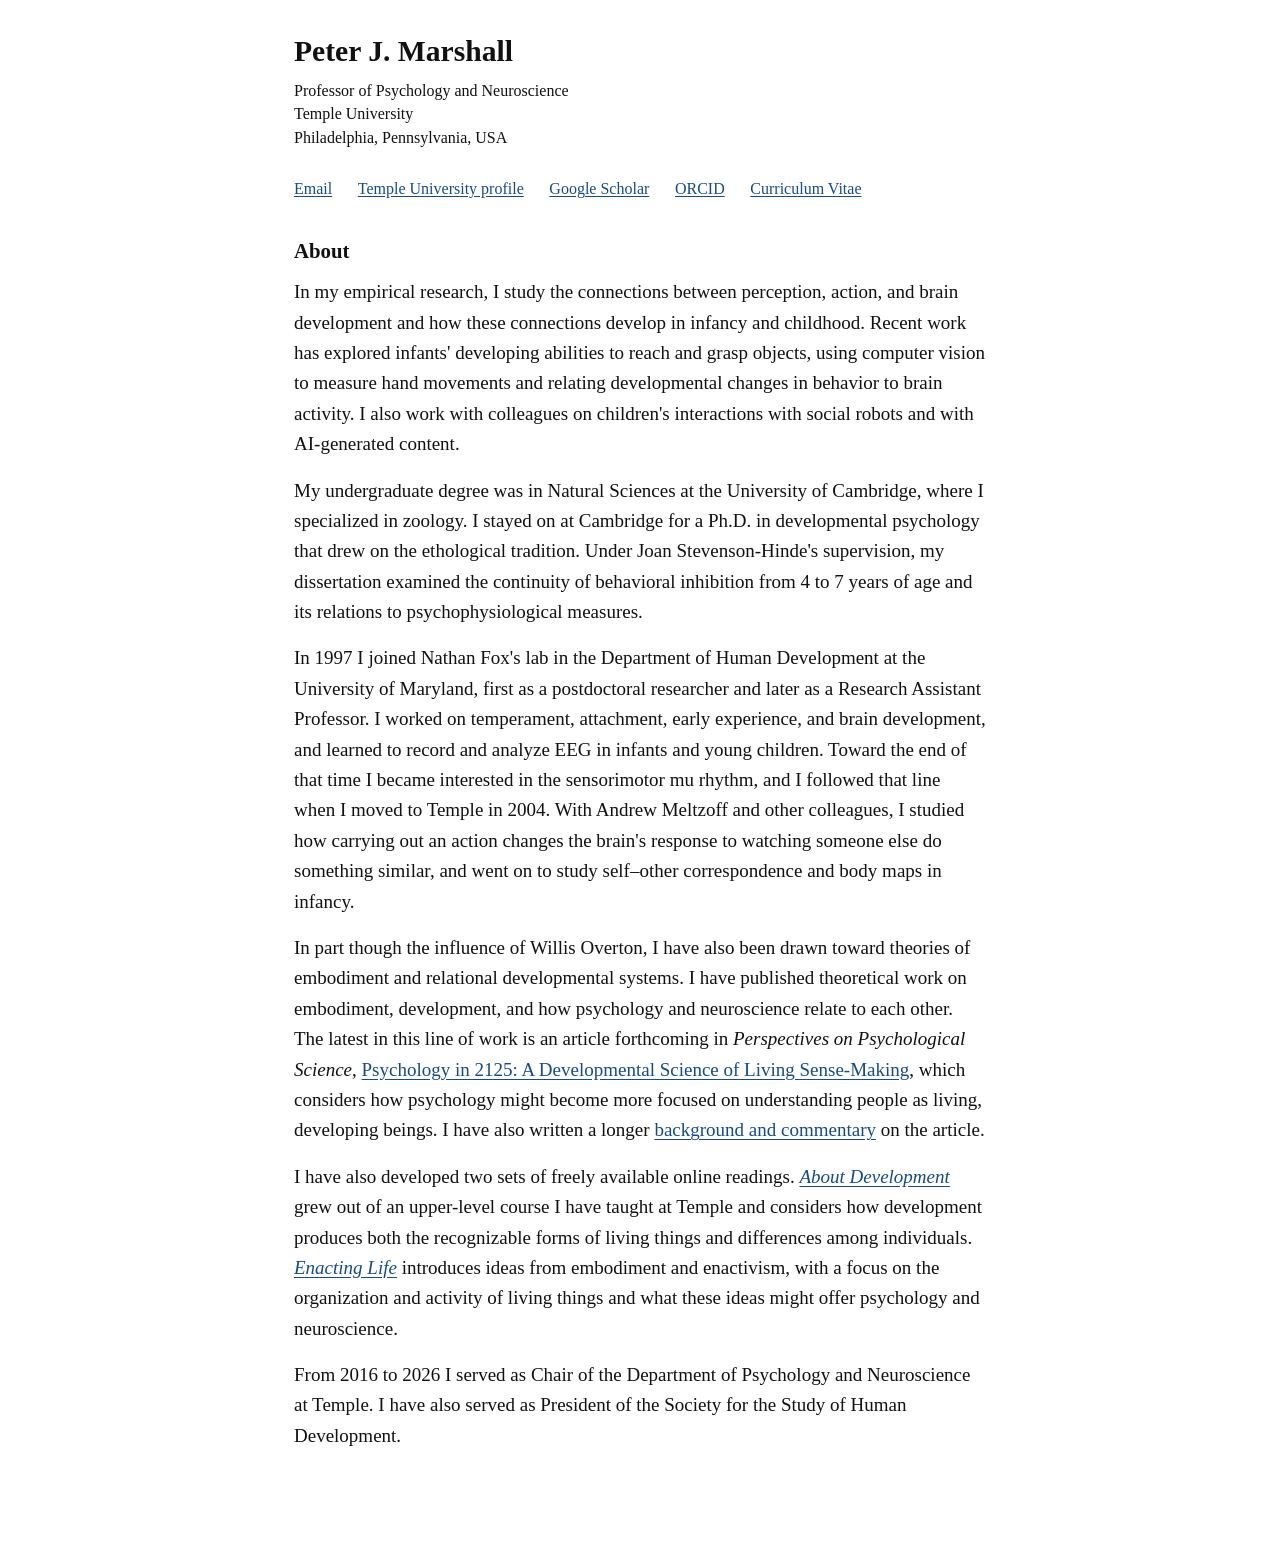
==== commit f19a2f65: "deploy: 80b3cf9f83e878d14c0aebe23939bd53c22be54c" ====
--- a/index.html
+++ b/index.html
@@ -745,9 +745,9 @@
 <h2>About</h2>
 <div class="about-text">
 <p>In my empirical research, I study the connections between perception, action, and brain development and how these connections develop in infancy and childhood. Recent work has explored infants&#39; developing abilities to reach and grasp objects, using computer vision to measure hand movements and relating developmental changes in behavior to brain activity. I also work with colleagues on children&#39;s interactions with social robots and with AI-generated content.</p>
-<p>In the realm of theory, I have interests in embodiment, development, and how psychology and neuroscience relate to each other. I have an article forthcoming in <em>Perspectives on Psychological Science</em>, <a href="https://doi.org/10.31234/osf.io/d7y3n_v3">Psychology in 2125: A Developmental Science of Living Sense-Making</a>, which considers how psychology might become more focused on understanding people as living, developing beings. I have also written a longer <a href="./psychology-2125.html">background and commentary</a> on the article.</p>
 <p>My undergraduate degree was in Natural Sciences at the University of Cambridge, where I specialized in zoology. I stayed on at Cambridge for a Ph.D. in developmental psychology that drew on the ethological tradition. Under Joan Stevenson-Hinde&#39;s supervision, my dissertation examined the continuity of behavioral inhibition from 4 to 7 years of age and its relations to psychophysiological measures.</p>
-<p>In 1997 I joined Nathan Fox&#39;s lab in the Department of Human Development at the University of Maryland, first as a postdoctoral researcher and later as a Research Assistant Professor. I worked on temperament, attachment, early experience, and brain development, and learned to record EEG in infants and young children. Toward the end of that time I became interested in the sensorimotor mu rhythm, which turned my attention to perception and action. I followed that line when I moved to Temple in 2004. With Andrew Meltzoff and other colleagues, I studied how carrying out an action changes the brain&#39;s response to watching someone else do something similar, and went on to study self–other correspondence and body maps in infancy. Over the same period, conversations at Temple, especially with Willis Overton, drew me toward theories of embodiment and relational developmental systems.</p>
+<p>In 1997 I joined Nathan Fox&#39;s lab in the Department of Human Development at the University of Maryland, first as a postdoctoral researcher and later as a Research Assistant Professor. I worked on temperament, attachment, early experience, and brain development, and learned to record and analyze EEG in infants and young children. Toward the end of that time I became interested in the sensorimotor mu rhythm, and I followed that line when I moved to Temple in 2004. With Andrew Meltzoff and other colleagues, I studied how carrying out an action changes the brain&#39;s response to watching someone else do something similar, and went on to study self–other correspondence and body maps in infancy.</p>
+<p>In part though the influence of Willis Overton, I have also been drawn toward theories of embodiment and relational developmental systems. I have published theoretical work on embodiment, development, and how psychology and neuroscience relate to each other. The latest in this line of work is an article forthcoming in <em>Perspectives on Psychological Science</em>, <a href="https://doi.org/10.31234/osf.io/d7y3n_v3">Psychology in 2125: A Developmental Science of Living Sense-Making</a>, which considers how psychology might become more focused on understanding people as living, developing beings. I have also written a longer <a href="./psychology-2125.html">background and commentary</a> on the article.</p>
 <p>I have also developed two sets of freely available online readings. <a href="https://aboutdevelopment.org/"><em>About Development</em></a> grew out of an upper-level course I have taught at Temple and considers how development produces both the recognizable forms of living things and differences among individuals. <a href="https://enacting.life/"><em>Enacting Life</em></a> introduces ideas from embodiment and enactivism, with a focus on the organization and activity of living things and what these ideas might offer psychology and neuroscience.</p>
 <p>From 2016 to 2026 I served as Chair of the Department of Psychology and Neuroscience at Temple. I have also served as President of the Society for the Study of Human Development.</p>
 </div>
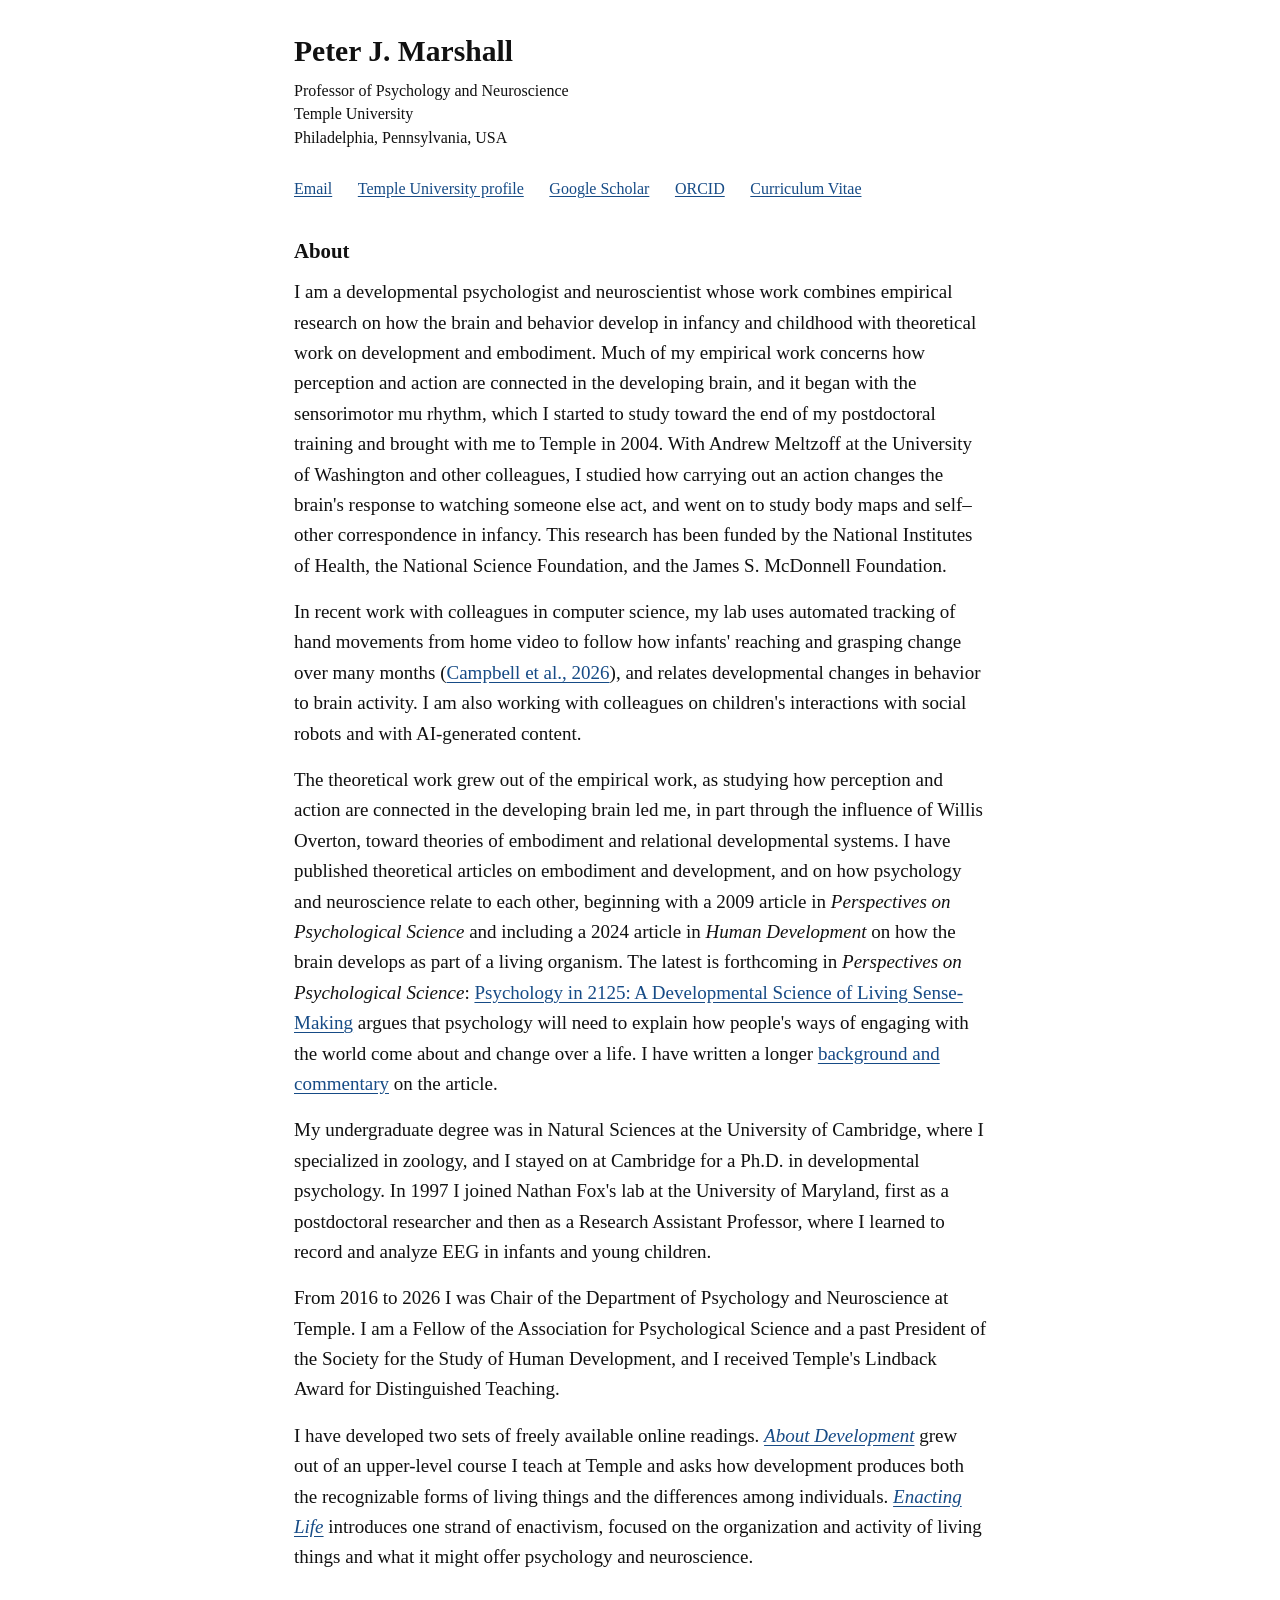
==== commit aa4eca55: "deploy: cae601211d3f05dae4b72dfff18ac4f706a5e688" ====
--- a/index.html
+++ b/index.html
@@ -632,6 +632,12 @@
 <style type="text/css">.tippy-box[data-theme~=light-border]{background-color:#fff;background-clip:padding-box;border:1px solid rgba(0,8,16,.15);color:#333;box-shadow:0 4px 14px -2px rgba(0,8,16,.08)}.tippy-box[data-theme~=light-border]>.tippy-backdrop{background-color:#fff}.tippy-box[data-theme~=light-border]>.tippy-arrow:after,.tippy-box[data-theme~=light-border]>.tippy-svg-arrow:after{content:"";position:absolute;z-index:-1}.tippy-box[data-theme~=light-border]>.tippy-arrow:after{border-color:transparent;border-style:solid}.tippy-box[data-theme~=light-border][data-placement^=top]>.tippy-arrow:before{border-top-color:#fff}.tippy-box[data-theme~=light-border][data-placement^=top]>.tippy-arrow:after{border-top-color:rgba(0,8,16,.2);border-width:7px 7px 0;top:17px;left:1px}.tippy-box[data-theme~=light-border][data-placement^=top]>.tippy-svg-arrow>svg{top:16px}.tippy-box[data-theme~=light-border][data-placement^=top]>.tippy-svg-arrow:after{top:17px}.tippy-box[data-theme~=light-border][data-placement^=bottom]>.tippy-arrow:before{border-bottom-color:#fff;bottom:16px}.tippy-box[data-theme~=light-border][data-placement^=bottom]>.tippy-arrow:after{border-bottom-color:rgba(0,8,16,.2);border-width:0 7px 7px;bottom:17px;left:1px}.tippy-box[data-theme~=light-border][data-placement^=bottom]>.tippy-svg-arrow>svg{bottom:16px}.tippy-box[data-theme~=light-border][data-placement^=bottom]>.tippy-svg-arrow:after{bottom:17px}.tippy-box[data-theme~=light-border][data-placement^=left]>.tippy-arrow:before{border-left-color:#fff}.tippy-box[data-theme~=light-border][data-placement^=left]>.tippy-arrow:after{border-left-color:rgba(0,8,16,.2);border-width:7px 0 7px 7px;left:17px;top:1px}.tippy-box[data-theme~=light-border][data-placement^=left]>.tippy-svg-arrow>svg{left:11px}.tippy-box[data-theme~=light-border][data-placement^=left]>.tippy-svg-arrow:after{left:12px}.tippy-box[data-theme~=light-border][data-placement^=right]>.tippy-arrow:before{border-right-color:#fff;right:16px}.tippy-box[data-theme~=light-border][data-placement^=right]>.tippy-arrow:after{border-width:7px 7px 7px 0;right:17px;top:1px;border-right-color:rgba(0,8,16,.2)}.tippy-box[data-theme~=light-border][data-placement^=right]>.tippy-svg-arrow>svg{right:11px}.tippy-box[data-theme~=light-border][data-placement^=right]>.tippy-svg-arrow:after{right:12px}.tippy-box[data-theme~=light-border]>.tippy-svg-arrow{fill:#fff}.tippy-box[data-theme~=light-border]>.tippy-svg-arrow:after{background-image:url([data-uri]);background-size:16px 6px;width:16px;height:6px}</style>
 <link href="data:text/css,%2Etop%2Dright%7Bposition%3Aabsolute%3Btop%3A1em%3Bright%3A1em%7D%2Evisually%2Dhidden%7Bborder%3A0%3Bclip%3Arect%280%200%200%200%29%3Bheight%3Aauto%3Bmargin%3A0%3Boverflow%3Ahidden%3Bpadding%3A0%3Bposition%3Aabsolute%3Bwidth%3A1px%3Bwhite%2Dspace%3Anowrap%7D%2Ehidden%7Bdisplay%3Anone%20%21important%7D%2Ezindex%2Dbottom%7Bz%2Dindex%3A%2D1%20%21important%7Dfigure%2Efigure%7Bdisplay%3Ablock%7D%2Equarto%2Dlayout%2Dpanel%7Bmargin%2Dbottom%3A1em%7D%2Equarto%2Dlayout%2Dpanel%3Efigure%7Bwidth%3A100%25%7D%2Equarto%2Dlayout%2Dpanel%3Efigure%3Efigcaption%2C%2Equarto%2Dlayout%2Dpanel%3E%2Epanel%2Dcaption%7Bmargin%2Dtop%3A10pt%7D%2Equarto%2Dlayout%2Dpanel%3E%2Etable%2Dcaption%7Bmargin%2Dtop%3A0px%7D%2Etable%2Dcaption%20p%7Bmargin%2Dbottom%3A%2E5em%7D%2Equarto%2Dlayout%2Drow%7Bdisplay%3Aflex%3Bflex%2Ddirection%3Arow%3Balign%2Ditems%3Aflex%2Dstart%7D%2Equarto%2Dlayout%2Dvalign%2Dtop%7Balign%2Ditems%3Aflex%2Dstart%7D%2Equarto%2Dlayout%2Dvalign%2Dbottom%7Balign%2Ditems%3Aflex%2Dend%7D%2Equarto%2Dlayout%2Dvalign%2Dcenter%7Balign%2Ditems%3Acenter%7D%2Equarto%2Dlayout%2Dcell%7Bposition%3Arelative%3Bmargin%2Dright%3A20px%7D%2Equarto%2Dlayout%2Dcell%3Alast%2Dchild%7Bmargin%2Dright%3A0%7D%2Equarto%2Dlayout%2Dcell%20figure%2C%2Equarto%2Dlayout%2Dcell%3Ep%7Bmargin%3A%2E2em%7D%2Equarto%2Dlayout%2Dcell%20img%7Bmax%2Dwidth%3A100%25%7D%2Equarto%2Dlayout%2Dcell%20%2Ehtml%2Dwidget%7Bwidth%3A100%25%20%21important%7D%2Equarto%2Dlayout%2Dcell%20div%20figure%20p%7Bmargin%3A0%7D%2Equarto%2Dlayout%2Dcell%20figure%7Bdisplay%3Ablock%3Bmargin%2Dinline%2Dstart%3A0%3Bmargin%2Dinline%2Dend%3A0%7D%2Equarto%2Dlayout%2Dcell%20table%7Bdisplay%3Ainline%2Dtable%7D%2Equarto%2Dlayout%2Dcell%2Dsubref%20figcaption%2Cfigure%20%2Equarto%2Dlayout%2Drow%20figure%20figcaption%7Btext%2Dalign%3Acenter%3Bfont%2Dstyle%3Aitalic%7D%2Equarto%2Dfigure%7Bposition%3Arelative%3Bmargin%2Dbottom%3A1em%7D%2Equarto%2Dfigure%3Efigure%7Bwidth%3A100%25%3Bmargin%2Dbottom%3A0%7D%2Equarto%2Dfigure%2Dleft%3Efigure%3Ep%2C%2Equarto%2Dfigure%2Dleft%3Efigure%3Ediv%7Btext%2Dalign%3Aleft%7D%2Equarto%2Dfigure%2Dcenter%3Efigure%3Ep%2C%2Equarto%2Dfigure%2Dcenter%3Efigure%3Ediv%7Btext%2Dalign%3Acenter%7D%2Equarto%2Dfigure%2Dright%3Efigure%3Ep%2C%2Equarto%2Dfigure%2Dright%3Efigure%3Ediv%7Btext%2Dalign%3Aright%7D%2Equarto%2Dfigure%3Efigure%3Ediv%2Ecell%2Dannotation%2C%2Equarto%2Dfigure%3Efigure%3Ediv%20code%7Btext%2Dalign%3Aleft%7Dfigure%3Ep%3Aempty%7Bdisplay%3Anone%7Dfigure%3Ep%3Afirst%2Dchild%7Bmargin%2Dtop%3A0%3Bmargin%2Dbottom%3A0%7Dfigure%3Efigcaption%2Equarto%2Dfloat%2Dcaption%2Dbottom%7Bmargin%2Dbottom%3A%2E5em%7Dfigure%3Efigcaption%2Equarto%2Dfloat%2Dcaption%2Dtop%7Bmargin%2Dtop%3A%2E5em%7Ddiv%5Bid%5E%3Dtbl%2D%5D%7Bposition%3Arelative%7D%2Equarto%2Dfigure%3E%2Eanchorjs%2Dlink%7Bposition%3Aabsolute%3Btop%3A%2E6em%3Bright%3A%2E5em%7Ddiv%5Bid%5E%3Dtbl%2D%5D%3E%2Eanchorjs%2Dlink%7Bposition%3Aabsolute%3Btop%3A%2E7em%3Bright%3A%2E3em%7D%2Equarto%2Dfigure%3Ahover%3E%2Eanchorjs%2Dlink%2Cdiv%5Bid%5E%3Dtbl%2D%5D%3Ahover%3E%2Eanchorjs%2Dlink%2Ch2%3Ahover%3E%2Eanchorjs%2Dlink%2Ch3%3Ahover%3E%2Eanchorjs%2Dlink%2Ch4%3Ahover%3E%2Eanchorjs%2Dlink%2Ch5%3Ahover%3E%2Eanchorjs%2Dlink%2Ch6%3Ahover%3E%2Eanchorjs%2Dlink%2C%2Ereveal%2Danchorjs%2Dlink%3E%2Eanchorjs%2Dlink%7Bopacity%3A1%7D%23title%2Dblock%2Dheader%7Bmargin%2Dblock%2Dend%3A1rem%3Bposition%3Arelative%3Bmargin%2Dtop%3A%2D1px%7D%23title%2Dblock%2Dheader%20%2Eabstract%7Bmargin%2Dblock%2Dstart%3A1rem%7D%23title%2Dblock%2Dheader%20%2Eabstract%20%2Eabstract%2Dtitle%7Bfont%2Dweight%3A600%7D%23title%2Dblock%2Dheader%20a%7Btext%2Ddecoration%3Anone%7D%23title%2Dblock%2Dheader%20%2Eauthor%2C%23title%2Dblock%2Dheader%20%2Edate%2C%23title%2Dblock%2Dheader%20%2Edoi%7Bmargin%2Dblock%2Dend%3A%2E2rem%7D%23title%2Dblock%2Dheader%20%2Equarto%2Dtitle%2Dblock%3Ediv%7Bdisplay%3Aflex%7D%23title%2Dblock%2Dheader%20%2Equarto%2Dtitle%2Dblock%3Ediv%3Eh1%7Bflex%2Dgrow%3A1%7D%23title%2Dblock%2Dheader%20%2Equarto%2Dtitle%2Dblock%3Ediv%3Ebutton%7Bflex%2Dshrink%3A0%3Bheight%3A2%2E25rem%3Bmargin%2Dtop%3A0%7Dtr%2Eheader%3Eth%3Ep%3Alast%2Dof%2Dtype%7Bmargin%2Dbottom%3A0px%7Dtable%2Ctable%2Etable%7Bmargin%2Dtop%3A%2E5rem%3Bmargin%2Dbottom%3A%2E5rem%7Dcaption%2C%2Etable%2Dcaption%7Bpadding%2Dtop%3A%2E5rem%3Bpadding%2Dbottom%3A%2E5rem%3Btext%2Dalign%3Acenter%7Dfigure%2Equarto%2Dfloat%2Dtbl%20figcaption%2Equarto%2Dfloat%2Dcaption%2Dtop%7Bmargin%2Dtop%3A%2E5rem%3Bmargin%2Dbottom%3A%2E25rem%3Btext%2Dalign%3Acenter%7Dfigure%2Equarto%2Dfloat%2Dtbl%20figcaption%2Equarto%2Dfloat%2Dcaption%2Dbottom%7Bpadding%2Dtop%3A%2E25rem%3Bmargin%2Dbottom%3A%2E5rem%3Btext%2Dalign%3Acenter%7D%2Eutterances%7Bmax%2Dwidth%3Anone%3Bmargin%2Dleft%3A%2D8px%7Diframe%7Bmargin%2Dbottom%3A1em%7Ddetails%7Bmargin%2Dbottom%3A1em%7Ddetails%5Bshow%5D%7Bmargin%2Dbottom%3A0%7Ddetails%3Esummary%7Bcolor%3Argb%28110%2E5%2C110%2E5%2C110%2E5%29%7Ddetails%3Esummary%3Ep%3Aonly%2Dchild%7Bdisplay%3Ainline%7Ddiv%2Ecode%2Dcopy%2Douter%2Dscaffold%7Bposition%3Arelative%7Ddd%20code%3Anot%28%2EsourceCode%29%2Cp%20code%3Anot%28%2EsourceCode%29%7Bwhite%2Dspace%3Apre%2Dwrap%7Dcode%7Bwhite%2Dspace%3Apre%7D%40media%20print%7Bcode%7Bwhite%2Dspace%3Apre%2Dwrap%7D%7Dpre%3Ecode%7Bdisplay%3Ablock%7Dpre%3Ecode%2EsourceCode%7Bwhite%2Dspace%3Apre%7Dpre%3Ecode%2EsourceCode%3Espan%3Ea%3Afirst%2Dchild%3A%3Abefore%7Btext%2Ddecoration%3Anone%7Dpre%2Ecode%2Doverflow%2Dwrap%3Ecode%2EsourceCode%7Bwhite%2Dspace%3Apre%2Dwrap%7Dpre%2Ecode%2Doverflow%2Dscroll%3Ecode%2EsourceCode%7Bwhite%2Dspace%3Apre%7Dcode%20a%3Aany%2Dlink%7Bcolor%3Ainherit%3Btext%2Ddecoration%3Anone%7Dcode%20a%3Ahover%7Bcolor%3Ainherit%3Btext%2Ddecoration%3Aunderline%7Dul%2Etask%2Dlist%7Bpadding%2Dleft%3A1em%7D%5Bdata%2Dtippy%2Droot%5D%7Bdisplay%3Ainline%2Dblock%7D%2Etippy%2Dcontent%20%2Efootnote%2Dback%7Bdisplay%3Anone%7D%2Efootnote%2Dback%7Bmargin%2Dleft%3A%2E2em%7D%2Etippy%2Dcontent%7Boverflow%2Dx%3Aauto%7D%2Equarto%2Dembedded%2Dsource%2Dcode%7Bdisplay%3Anone%7D%2Equarto%2Dunresolved%2Dref%7Bfont%2Dweight%3A600%7D%2Equarto%2Dcover%2Dimage%7Bmax%2Dwidth%3A35%25%3Bfloat%3Aright%3Bmargin%2Dleft%3A30px%7D%2Ecell%2Doutput%2Ddisplay%20%2Ewidget%2Dsubarea%7Bmargin%2Dbottom%3A1em%7D%2Ecell%2Doutput%2Ddisplay%3Anot%28%2Eno%2Doverflow%2Dx%29%2C%2Eknitsql%2Dtable%3Anot%28%2Eno%2Doverflow%2Dx%29%7Boverflow%2Dx%3Aauto%7D%2Epanel%2Dinput%7Bmargin%2Dbottom%3A1em%7D%2Epanel%2Dinput%3Ediv%2C%2Epanel%2Dinput%3Ediv%3Ediv%7Bdisplay%3Ainline%2Dblock%3Bvertical%2Dalign%3Atop%3Bpadding%2Dright%3A12px%7D%2Epanel%2Dinput%3Ep%3Alast%2Dchild%7Bmargin%2Dbottom%3A0%7D%2Elayout%2Dsidebar%7Bmargin%2Dbottom%3A1em%7D%2Elayout%2Dsidebar%20%2Etab%2Dcontent%7Bborder%3Anone%7D%2Etab%2Dcontent%3E%2Epage%2Dcolumns%2Eactive%7Bdisplay%3Agrid%7Ddiv%2EsourceCode%3Eiframe%7Bwidth%3A100%25%3Bheight%3A300px%3Bmargin%2Dbottom%3A%2D0%2E5em%7Da%7Btext%2Dunderline%2Doffset%3A3px%7D%2Ecallout%20pre%2EsourceCode%7Bpadding%2Dleft%3A0%7Ddiv%2Eansi%2Descaped%2Doutput%7Bfont%2Dfamily%3Amonospace%3Bdisplay%3Ablock%7D%2Eansi%2Dblack%2Dfg%7Bcolor%3A%233e424d%7D%2Eansi%2Dblack%2Dbg%7Bbackground%2Dcolor%3A%233e424d%7D%2Eansi%2Dblack%2Dintense%2Dblack%2C%2Eansi%2Dbright%2Dblack%2Dfg%7Bcolor%3A%23282c36%7D%2Eansi%2Dblack%2Dintense%2Dblack%2C%2Eansi%2Dbright%2Dblack%2Dbg%7Bbackground%2Dcolor%3A%23282c36%7D%2Eansi%2Dred%2Dfg%7Bcolor%3A%23e75c58%7D%2Eansi%2Dred%2Dbg%7Bbackground%2Dcolor%3A%23e75c58%7D%2Eansi%2Dred%2Dintense%2Dred%2C%2Eansi%2Dbright%2Dred%2Dfg%7Bcolor%3A%23b22b31%7D%2Eansi%2Dred%2Dintense%2Dred%2C%2Eansi%2Dbright%2Dred%2Dbg%7Bbackground%2Dcolor%3A%23b22b31%7D%2Eansi%2Dgreen%2Dfg%7Bcolor%3A%2300a250%7D%2Eansi%2Dgreen%2Dbg%7Bbackground%2Dcolor%3A%2300a250%7D%2Eansi%2Dgreen%2Dintense%2Dgreen%2C%2Eansi%2Dbright%2Dgreen%2Dfg%7Bcolor%3A%23007427%7D%2Eansi%2Dgreen%2Dintense%2Dgreen%2C%2Eansi%2Dbright%2Dgreen%2Dbg%7Bbackground%2Dcolor%3A%23007427%7D%2Eansi%2Dyellow%2Dfg%7Bcolor%3A%23ddb62b%7D%2Eansi%2Dyellow%2Dbg%7Bbackground%2Dcolor%3A%23ddb62b%7D%2Eansi%2Dyellow%2Dintense%2Dyellow%2C%2Eansi%2Dbright%2Dyellow%2Dfg%7Bcolor%3A%23b27d12%7D%2Eansi%2Dyellow%2Dintense%2Dyellow%2C%2Eansi%2Dbright%2Dyellow%2Dbg%7Bbackground%2Dcolor%3A%23b27d12%7D%2Eansi%2Dblue%2Dfg%7Bcolor%3A%23208ffb%7D%2Eansi%2Dblue%2Dbg%7Bbackground%2Dcolor%3A%23208ffb%7D%2Eansi%2Dblue%2Dintense%2Dblue%2C%2Eansi%2Dbright%2Dblue%2Dfg%7Bcolor%3A%230065ca%7D%2Eansi%2Dblue%2Dintense%2Dblue%2C%2Eansi%2Dbright%2Dblue%2Dbg%7Bbackground%2Dcolor%3A%230065ca%7D%2Eansi%2Dmagenta%2Dfg%7Bcolor%3A%23d160c4%7D%2Eansi%2Dmagenta%2Dbg%7Bbackground%2Dcolor%3A%23d160c4%7D%2Eansi%2Dmagenta%2Dintense%2Dmagenta%2C%2Eansi%2Dbright%2Dmagenta%2Dfg%7Bcolor%3A%23a03196%7D%2Eansi%2Dmagenta%2Dintense%2Dmagenta%2C%2Eansi%2Dbright%2Dmagenta%2Dbg%7Bbackground%2Dcolor%3A%23a03196%7D%2Eansi%2Dcyan%2Dfg%7Bcolor%3A%2360c6c8%7D%2Eansi%2Dcyan%2Dbg%7Bbackground%2Dcolor%3A%2360c6c8%7D%2Eansi%2Dcyan%2Dintense%2Dcyan%2C%2Eansi%2Dbright%2Dcyan%2Dfg%7Bcolor%3A%23258f8f%7D%2Eansi%2Dcyan%2Dintense%2Dcyan%2C%2Eansi%2Dbright%2Dcyan%2Dbg%7Bbackground%2Dcolor%3A%23258f8f%7D%2Eansi%2Dwhite%2Dfg%7Bcolor%3A%23c5c1b4%7D%2Eansi%2Dwhite%2Dbg%7Bbackground%2Dcolor%3A%23c5c1b4%7D%2Eansi%2Dwhite%2Dintense%2Dwhite%2C%2Eansi%2Dbright%2Dwhite%2Dfg%7Bcolor%3A%23a1a6b2%7D%2Eansi%2Dwhite%2Dintense%2Dwhite%2C%2Eansi%2Dbright%2Dwhite%2Dbg%7Bbackground%2Dcolor%3A%23a1a6b2%7D%2Eansi%2Ddefault%2Dinverse%2Dfg%7Bcolor%3A%23fff%7D%2Eansi%2Ddefault%2Dinverse%2Dbg%7Bbackground%2Dcolor%3A%23000%7D%2Eansi%2Dbold%7Bfont%2Dweight%3Abold%7D%2Eansi%2Dunderline%7Btext%2Ddecoration%3Aunderline%7D%3Aroot%7B%2D%2Dquarto%2Dbody%2Dbg%3A%20%23fff%3B%2D%2Dquarto%2Dbody%2Dcolor%3A%20%23222%3B%2D%2Dquarto%2Dtext%2Dmuted%3A%20rgb%28110%2E5%2C%20110%2E5%2C%20110%2E5%29%3B%2D%2Dquarto%2Dborder%2Dcolor%3A%20rgb%28110%2E5%2C%20110%2E5%2C%20110%2E5%29%3B%2D%2Dquarto%2Dborder%2Dwidth%3A%201px%3B%2D%2Dquarto%2Dborder%2Dradius%3A%204px%7Dtable%2Egt%5Ftable%7Bcolor%3Avar%28%2D%2Dquarto%2Dbody%2Dcolor%29%3Bfont%2Dsize%3A1em%3Bwidth%3A100%25%3Bbackground%2Dcolor%3Argba%280%2C0%2C0%2C0%29%3Bborder%2Dtop%2Dwidth%3Ainherit%3Bborder%2Dbottom%2Dwidth%3Ainherit%3Bborder%2Dcolor%3Avar%28%2D%2Dquarto%2Dborder%2Dcolor%29%7Dtable%2Egt%5Ftable%20th%2Egt%5Fcolumn%5Fspanner%5Fouter%7Bcolor%3Avar%28%2D%2Dquarto%2Dbody%2Dcolor%29%3Bbackground%2Dcolor%3Argba%280%2C0%2C0%2C0%29%3Bborder%2Dtop%2Dwidth%3Ainherit%3Bborder%2Dbottom%2Dwidth%3Ainherit%3Bborder%2Dcolor%3Avar%28%2D%2Dquarto%2Dborder%2Dcolor%29%7Dtable%2Egt%5Ftable%20th%2Egt%5Fcol%5Fheading%7Bcolor%3Avar%28%2D%2Dquarto%2Dbody%2Dcolor%29%3Bfont%2Dweight%3Abold%3Bbackground%2Dcolor%3Argba%280%2C0%2C0%2C0%29%7Dtable%2Egt%5Ftable%20thead%2Egt%5Fcol%5Fheadings%7Bborder%2Dbottom%3A1px%20solid%20currentColor%3Bborder%2Dtop%2Dwidth%3Ainherit%3Bborder%2Dtop%2Dcolor%3Avar%28%2D%2Dquarto%2Dborder%2Dcolor%29%7Dtable%2Egt%5Ftable%20thead%2Egt%5Fcol%5Fheadings%3Anot%28%3Afirst%2Dchild%29%7Bborder%2Dtop%2Dwidth%3A1px%3Bborder%2Dtop%2Dcolor%3Avar%28%2D%2Dquarto%2Dborder%2Dcolor%29%7Dtable%2Egt%5Ftable%20td%2Egt%5Frow%7Bborder%2Dbottom%2Dwidth%3A1px%3Bborder%2Dbottom%2Dcolor%3Avar%28%2D%2Dquarto%2Dborder%2Dcolor%29%3Bborder%2Dtop%2Dwidth%3A0px%7Dtable%2Egt%5Ftable%20tbody%2Egt%5Ftable%5Fbody%7Bborder%2Dtop%2Dwidth%3A1px%3Bborder%2Dbottom%2Dwidth%3A1px%3Bborder%2Dbottom%2Dcolor%3Avar%28%2D%2Dquarto%2Dborder%2Dcolor%29%3Bborder%2Dtop%2Dcolor%3AcurrentColor%7Ddiv%2Ecolumns%7Bdisplay%3Ainitial%3Bgap%3Ainitial%7Ddiv%2Ecolumn%7Bdisplay%3Ainline%2Dblock%3Boverflow%2Dx%3Ainitial%3Bvertical%2Dalign%3Atop%3Bwidth%3A50%25%7D%2Ecode%2Dannotation%2Dtip%2Dcontent%7Bword%2Dwrap%3Abreak%2Dword%7D%2Ecode%2Dannotation%2Dcontainer%2Dhidden%7Bdisplay%3Anone%20%21important%7Ddl%2Ecode%2Dannotation%2Dcontainer%2Dgrid%7Bdisplay%3Agrid%3Bgrid%2Dtemplate%2Dcolumns%3Amin%2Dcontent%20auto%7Ddl%2Ecode%2Dannotation%2Dcontainer%2Dgrid%20dt%7Bgrid%2Dcolumn%3A1%7Ddl%2Ecode%2Dannotation%2Dcontainer%2Dgrid%20dd%7Bgrid%2Dcolumn%3A2%7Dpre%2EsourceCode%2Ecode%2Dannotation%2Dcode%7Bpadding%2Dright%3A0%7Dcode%2EsourceCode%20%2Ecode%2Dannotation%2Danchor%7Bz%2Dindex%3A100%3Bposition%3Arelative%3Bfloat%3Aright%3Bbackground%2Dcolor%3Argba%280%2C0%2C0%2C0%29%7Dinput%5Btype%3Dcheckbox%5D%7Bmargin%2Dright%3A%2E5ch%7D%3Aroot%7B%2D%2Dmermaid%2Dbg%2Dcolor%3A%20%23fff%3B%2D%2Dmermaid%2Dedge%2Dcolor%3A%20%23999%3B%2D%2Dmermaid%2Dnode%2Dfg%2Dcolor%3A%20%23222%3B%2D%2Dmermaid%2Dfg%2Dcolor%3A%20%23222%3B%2D%2Dmermaid%2Dfg%2Dcolor%2D%2Dlighter%3A%20rgb%2859%2E5%2C%2059%2E5%2C%2059%2E5%29%3B%2D%2Dmermaid%2Dfg%2Dcolor%2D%2Dlightest%3A%20%23555555%3B%2D%2Dmermaid%2Dfont%2Dfamily%3A%20sans%2Dserif%3B%2D%2Dmermaid%2Dlabel%2Dbg%2Dcolor%3A%20%23fff%3B%2D%2Dmermaid%2Dlabel%2Dfg%2Dcolor%3A%20%23468%3B%2D%2Dmermaid%2Dnode%2Dbg%2Dcolor%3A%20rgba%2868%2C%20102%2C%20136%2C%200%2E1%29%3B%2D%2Dmermaid%2Dnode%2Dfg%2Dcolor%3A%20%23222%7D%40media%20print%7B%3Aroot%7Bfont%2Dsize%3A11pt%7D%23quarto%2Dsidebar%2C%23TOC%2C%2Enav%2Dpage%7Bdisplay%3Anone%7D%2Epage%2Dcolumns%20%2Econtent%7Bgrid%2Dcolumn%2Dstart%3Apage%2Dstart%7D%2Efixed%2Dtop%7Bposition%3Arelative%7D%2Epanel%2Dcaption%2C%2Efigure%2Dcaption%2Cfigcaption%7Bcolor%3A%23666%7D%7Dbody%2Equarto%2Dlight%20%2Edark%2Dcontent%7Bdisplay%3Anone%20%21important%7Dbody%2Equarto%2Ddark%20%2Elight%2Dcontent%7Bdisplay%3Anone%20%21important%7D%2Ecode%2Dcopy%2Dbutton%7Bposition%3Aabsolute%3Btop%3A0%3Bright%3A0%3Bborder%3A0%3Bmargin%2Dtop%3A5px%3Bmargin%2Dright%3A5px%3Bbackground%2Dcolor%3Argba%280%2C0%2C0%2C0%29%3Bz%2Dindex%3A3%7D%2Ecode%2Dcopy%2Dbutton%2Dtooltip%7Bfont%2Dsize%3A%2E75em%7Ddiv%2Ecode%2Dcopy%2Douter%2Dscaffold%3Ahover%3E%2Ecode%2Dcopy%2Dbutton%3E%2Ebi%3A%3Abefore%7Bdisplay%3Ainline%2Dblock%3Bheight%3A1rem%3Bwidth%3A1rem%3Bcontent%3A%22%22%3Bvertical%2Dalign%3A%2D0%2E125em%3Bbackground%2Dimage%3Aurl%28%27data%3Aimage%2Fsvg%2Bxml%2C%3Csvg%20xmlns%3D%22http%3A%2F%2Fwww%2Ew3%2Eorg%2F2000%2Fsvg%22%20width%3D%2216%22%20height%3D%2216%22%20fill%3D%22rgb%28111%2C%20111%2C%20111%29%22%20viewBox%3D%220%200%2016%2016%22%3E%3Cpath%20d%3D%22M4%201%2E5H3a2%202%200%200%200%2D2%202V14a2%202%200%200%200%202%202h10a2%202%200%200%200%202%2D2V3%2E5a2%202%200%200%200%2D2%2D2h%2D1v1h1a1%201%200%200%201%201%201V14a1%201%200%200%201%2D1%201H3a1%201%200%200%201%2D1%2D1V3%2E5a1%201%200%200%201%201%2D1h1v%2D1z%22%2F%3E%3Cpath%20d%3D%22M9%2E5%201a%2E5%2E5%200%200%201%20%2E5%2E5v1a%2E5%2E5%200%200%201%2D%2E5%2E5h%2D3a%2E5%2E5%200%200%201%2D%2E5%2D%2E5v%2D1a%2E5%2E5%200%200%201%20%2E5%2D%2E5h3zm%2D3%2D1A1%2E5%201%2E5%200%200%200%205%201%2E5v1A1%2E5%201%2E5%200%200%200%206%2E5%204h3A1%2E5%201%2E5%200%200%200%2011%202%2E5v%2D1A1%2E5%201%2E5%200%200%200%209%2E5%200h%2D3z%22%2F%3E%3C%2Fsvg%3E%27%29%3Bbackground%2Drepeat%3Ano%2Drepeat%3Bbackground%2Dsize%3A1rem%201rem%7Ddiv%2Ecode%2Dcopy%2Douter%2Dscaffold%3Ahover%3E%2Ecode%2Dcopy%2Dbutton%2Dchecked%3E%2Ebi%3A%3Abefore%7Bbackground%2Dimage%3Aurl%28%27data%3Aimage%2Fsvg%2Bxml%2C%3Csvg%20xmlns%3D%22http%3A%2F%2Fwww%2Ew3%2Eorg%2F2000%2Fsvg%22%20width%3D%2216%22%20height%3D%2216%22%20fill%3D%22rgb%28111%2C%20111%2C%20111%29%22%20viewBox%3D%220%200%2016%2016%22%3E%3Cpath%20d%3D%22M13%2E854%203%2E646a%2E5%2E5%200%200%201%200%20%2E708l%2D7%207a%2E5%2E5%200%200%201%2D%2E708%200l%2D3%2E5%2D3%2E5a%2E5%2E5%200%201%201%20%2E708%2D%2E708L6%2E5%2010%2E293l6%2E646%2D6%2E647a%2E5%2E5%200%200%201%20%2E708%200z%22%2F%3E%3C%2Fsvg%3E%27%29%7Ddiv%2Ecode%2Dcopy%2Douter%2Dscaffold%3Ahover%3E%2Ecode%2Dcopy%2Dbutton%3Ahover%3E%2Ebi%3A%3Abefore%7Bbackground%2Dimage%3Aurl%28%27data%3Aimage%2Fsvg%2Bxml%2C%3Csvg%20xmlns%3D%22http%3A%2F%2Fwww%2Ew3%2Eorg%2F2000%2Fsvg%22%20width%3D%2216%22%20height%3D%2216%22%20fill%3D%22rgb%2813%2C%20110%2C%20253%29%22%20viewBox%3D%220%200%2016%2016%22%3E%3Cpath%20d%3D%22M4%201%2E5H3a2%202%200%200%200%2D2%202V14a2%202%200%200%200%202%202h10a2%202%200%200%200%202%2D2V3%2E5a2%202%200%200%200%2D2%2D2h%2D1v1h1a1%201%200%200%201%201%201V14a1%201%200%200%201%2D1%201H3a1%201%200%200%201%2D1%2D1V3%2E5a1%201%200%200%201%201%2D1h1v%2D1z%22%2F%3E%3Cpath%20d%3D%22M9%2E5%201a%2E5%2E5%200%200%201%20%2E5%2E5v1a%2E5%2E5%200%200%201%2D%2E5%2E5h%2D3a%2E5%2E5%200%200%201%2D%2E5%2D%2E5v%2D1a%2E5%2E5%200%200%201%20%2E5%2D%2E5h3zm%2D3%2D1A1%2E5%201%2E5%200%200%200%205%201%2E5v1A1%2E5%201%2E5%200%200%200%206%2E5%204h3A1%2E5%201%2E5%200%200%200%2011%202%2E5v%2D1A1%2E5%201%2E5%200%200%200%209%2E5%200h%2D3z%22%2F%3E%3C%2Fsvg%3E%27%29%7Ddiv%2Ecode%2Dcopy%2Douter%2Dscaffold%3Ahover%3E%2Ecode%2Dcopy%2Dbutton%2Dchecked%3Ahover%3E%2Ebi%3A%3Abefore%7Bbackground%2Dimage%3Aurl%28%27data%3Aimage%2Fsvg%2Bxml%2C%3Csvg%20xmlns%3D%22http%3A%2F%2Fwww%2Ew3%2Eorg%2F2000%2Fsvg%22%20width%3D%2216%22%20height%3D%2216%22%20fill%3D%22rgb%2813%2C%20110%2C%20253%29%22%20%20viewBox%3D%220%200%2016%2016%22%3E%3Cpath%20d%3D%22M13%2E854%203%2E646a%2E5%2E5%200%200%201%200%20%2E708l%2D7%207a%2E5%2E5%200%200%201%2D%2E708%200l%2D3%2E5%2D3%2E5a%2E5%2E5%200%201%201%20%2E708%2D%2E708L6%2E5%2010%2E293l6%2E646%2D6%2E647a%2E5%2E5%200%200%201%20%2E708%200z%22%2F%3E%3C%2Fsvg%3E%27%29%7D%2Epanel%2Dtabset%20%5Brole%3Dtablist%5D%7Bborder%2Dbottom%3A1px%20solid%20%23dee2e6%3Blist%2Dstyle%3Anone%3Bmargin%3A0%3Bpadding%3A0%3Bwidth%3A100%25%7D%2Epanel%2Dtabset%20%5Brole%3Dtablist%5D%20%2A%7B%2Dwebkit%2Dbox%2Dsizing%3Aborder%2Dbox%3Bbox%2Dsizing%3Aborder%2Dbox%7D%40media%28min%2Dwidth%3A%2030em%29%7B%2Epanel%2Dtabset%20%5Brole%3Dtablist%5D%20li%7Bdisplay%3Ainline%2Dblock%7D%7D%2Epanel%2Dtabset%20%5Brole%3Dtab%5D%7Bborder%3A1px%20solid%20rgba%280%2C0%2C0%2C0%29%3Bborder%2Dtop%2Dcolor%3A%23dee2e6%3Bdisplay%3Ablock%3Bpadding%3A%2E5em%201em%3Btext%2Ddecoration%3Anone%7D%40media%28min%2Dwidth%3A%2030em%29%7B%2Epanel%2Dtabset%20%5Brole%3Dtab%5D%7Bborder%2Dtop%2Dcolor%3Argba%280%2C0%2C0%2C0%29%3Bdisplay%3Ainline%2Dblock%3Bmargin%2Dbottom%3A%2D1px%7D%7D%2Epanel%2Dtabset%20%5Brole%3Dtab%5D%5Baria%2Dselected%3Dtrue%5D%7Bbackground%2Dcolor%3A%23dee2e6%7D%40media%28min%2Dwidth%3A%2030em%29%7B%2Epanel%2Dtabset%20%5Brole%3Dtab%5D%5Baria%2Dselected%3Dtrue%5D%7Bbackground%2Dcolor%3Argba%280%2C0%2C0%2C0%29%3Bborder%3A1px%20solid%20%23dee2e6%3Bborder%2Dbottom%2Dcolor%3A%23fff%7D%7D%40media%28min%2Dwidth%3A%2030em%29%7B%2Epanel%2Dtabset%20%5Brole%3Dtab%5D%3Ahover%3Anot%28%5Baria%2Dselected%3Dtrue%5D%29%7Bborder%3A1px%20solid%20%23dee2e6%7D%7D%2Eimg%2Dfluid%7Bmax%2Dwidth%3A100%25%3Bheight%3Aauto%7D%3Aroot%7B%2D%2Dquarto%2Dscss%2Dexport%2Dbody%2Dbg%3A%20%23fff%3B%2D%2Dquarto%2Dscss%2Dexport%2Dbody%2Dcolor%3A%20%23222%3B%2D%2Dquarto%2Dscss%2Dexport%2Dtext%2Dmuted%3A%20rgb%28110%2E5%2C%20110%2E5%2C%20110%2E5%29%3B%2D%2Dquarto%2Dscss%2Dexport%2Dborder%2Dcolor%3A%20rgb%28110%2E5%2C%20110%2E5%2C%20110%2E5%29%3B%2D%2Dquarto%2Dscss%2Dexport%2Dtable%2Dborder%2Dcolor%3A%20rgb%28110%2E5%2C%20110%2E5%2C%20110%2E5%29%3B%2D%2Dquarto%2Dscss%2Dexport%2Dbtn%2Dcode%2Dcopy%2Dcolor%3A%20rgb%28110%2E5%2C%20110%2E5%2C%20110%2E5%29%3B%2D%2Dquarto%2Dscss%2Dexport%2Dbtn%2Dcode%2Dcopy%2Dcolor%2Dactive%3A%20%230d6efd%3B%2D%2Dquarto%2Dscss%2Dexport%2Dprimary%3A%20%23468%3B%2D%2Dquarto%2Dscss%2Dexport%2Dsecondary%3A%20%23999%3B%2D%2Dquarto%2Dscss%2Dexport%2Dmermaid%2Dbg%2Dcolor%3A%20%23fff%3B%2D%2Dquarto%2Dscss%2Dexport%2Dmermaid%2Dedge%2Dcolor%3A%20%23999%3B%2D%2Dquarto%2Dscss%2Dexport%2Dmermaid%2Dnode%2Dfg%2Dcolor%3A%20%23222%3B%2D%2Dquarto%2Dscss%2Dexport%2Dmermaid%2Dfg%2Dcolor%3A%20%23222%3B%2D%2Dquarto%2Dscss%2Dexport%2Dmermaid%2Dfg%2Dcolor%2D%2Dlighter%3A%20rgb%2859%2E5%2C%2059%2E5%2C%2059%2E5%29%3B%2D%2Dquarto%2Dscss%2Dexport%2Dmermaid%2Dfg%2Dcolor%2D%2Dlightest%3A%20%23555555%3B%2D%2Dquarto%2Dscss%2Dexport%2Dmermaid%2Dlabel%2Dbg%2Dcolor%3A%20%23fff%3B%2D%2Dquarto%2Dscss%2Dexport%2Dmermaid%2Dlabel%2Dfg%2Dcolor%3A%20%23468%3B%2D%2Dquarto%2Dscss%2Dexport%2Dmermaid%2Dnode%2Dbg%2Dcolor%3A%20rgba%2868%2C%20102%2C%20136%2C%200%2E1%29%3B%2D%2Dquarto%2Dscss%2Dexport%2Dtabset%2Dborder%2Dcolor%3A%20rgb%28222%2C%20226%2C%20230%29%7D" rel="stylesheet" append-hash="true" data-mode="light">
 <link href="data:text/css,%0A%3Aroot%20%7B%0A%2D%2Dquarto%2Dhl%2Dot%2Dcolor%3A%20%23003B4F%3B%0A%2D%2Dquarto%2Dhl%2Dat%2Dcolor%3A%20%23657422%3B%0A%2D%2Dquarto%2Dhl%2Dss%2Dcolor%3A%20%2320794D%3B%0A%2D%2Dquarto%2Dhl%2Dan%2Dcolor%3A%20%235E5E5E%3B%0A%2D%2Dquarto%2Dhl%2Dfu%2Dcolor%3A%20%234758AB%3B%0A%2D%2Dquarto%2Dhl%2Dst%2Dcolor%3A%20%2320794D%3B%0A%2D%2Dquarto%2Dhl%2Dcf%2Dcolor%3A%20%23003B4F%3B%0A%2D%2Dquarto%2Dhl%2Dop%2Dcolor%3A%20%235E5E5E%3B%0A%2D%2Dquarto%2Dhl%2Der%2Dcolor%3A%20%23AD0000%3B%0A%2D%2Dquarto%2Dhl%2Dbn%2Dcolor%3A%20%23AD0000%3B%0A%2D%2Dquarto%2Dhl%2Dal%2Dcolor%3A%20%23AD0000%3B%0A%2D%2Dquarto%2Dhl%2Dva%2Dcolor%3A%20%23111111%3B%0A%2D%2Dquarto%2Dhl%2Dbu%2Dcolor%3A%20inherit%3B%0A%2D%2Dquarto%2Dhl%2Dex%2Dcolor%3A%20inherit%3B%0A%2D%2Dquarto%2Dhl%2Dpp%2Dcolor%3A%20%23AD0000%3B%0A%2D%2Dquarto%2Dhl%2Din%2Dcolor%3A%20%235E5E5E%3B%0A%2D%2Dquarto%2Dhl%2Dvs%2Dcolor%3A%20%2320794D%3B%0A%2D%2Dquarto%2Dhl%2Dwa%2Dcolor%3A%20%235E5E5E%3B%0A%2D%2Dquarto%2Dhl%2Ddo%2Dcolor%3A%20%235E5E5E%3B%0A%2D%2Dquarto%2Dhl%2Dim%2Dcolor%3A%20%2300769E%3B%0A%2D%2Dquarto%2Dhl%2Dch%2Dcolor%3A%20%2320794D%3B%0A%2D%2Dquarto%2Dhl%2Ddt%2Dcolor%3A%20%23AD0000%3B%0A%2D%2Dquarto%2Dhl%2Dfl%2Dcolor%3A%20%23AD0000%3B%0A%2D%2Dquarto%2Dhl%2Dco%2Dcolor%3A%20%235E5E5E%3B%0A%2D%2Dquarto%2Dhl%2Dcv%2Dcolor%3A%20%235E5E5E%3B%0A%2D%2Dquarto%2Dhl%2Dcn%2Dcolor%3A%20%238f5902%3B%0A%2D%2Dquarto%2Dhl%2Dsc%2Dcolor%3A%20%235E5E5E%3B%0A%2D%2Dquarto%2Dhl%2Ddv%2Dcolor%3A%20%23AD0000%3B%0A%2D%2Dquarto%2Dhl%2Dkw%2Dcolor%3A%20%23003B4F%3B%0A%7D%0A%0A%3Aroot%20%7B%0A%2D%2Dquarto%2Dfont%2Dmonospace%3A%20SFMono%2DRegular%2C%20Menlo%2C%20Monaco%2C%20Consolas%2C%20%22Liberation%20Mono%22%2C%20%22Courier%20New%22%2C%20monospace%3B%0A%7D%0A%0Apre%20%3E%20code%2EsourceCode%20%3E%20span%20%7B%0Acolor%3A%20%23003B4F%3B%0A%7D%0Acode%2EsourceCode%20%3E%20span%20%7B%0Acolor%3A%20%23003B4F%3B%0A%7D%0Adiv%2EsourceCode%2C%0Adiv%2EsourceCode%20pre%2EsourceCode%20%7B%0Acolor%3A%20%23003B4F%3B%0A%7D%0A%0Acode%20span%20%7B%0Acolor%3A%20%23003B4F%3B%0A%7D%0A%0Acode%20span%2Eal%20%7B%0Acolor%3A%20%23AD0000%3B%0Afont%2Dstyle%3A%20inherit%3B%0A%7D%0A%0Acode%20span%2Ean%20%7B%0Acolor%3A%20%235E5E5E%3B%0Afont%2Dstyle%3A%20inherit%3B%0A%7D%0A%0Acode%20span%2Eat%20%7B%0Acolor%3A%20%23657422%3B%0Afont%2Dstyle%3A%20inherit%3B%0A%7D%0A%0Acode%20span%2Ebn%20%7B%0Acolor%3A%20%23AD0000%3B%0Afont%2Dstyle%3A%20inherit%3B%0A%7D%0A%0Acode%20span%2Ebu%20%7B%0Afont%2Dstyle%3A%20inherit%3B%0A%7D%0A%0Acode%20span%2Ecf%20%7B%0Acolor%3A%20%23003B4F%3B%0Afont%2Dweight%3A%20bold%3B%0Afont%2Dstyle%3A%20inherit%3B%0A%7D%0A%0Acode%20span%2Ech%20%7B%0Acolor%3A%20%2320794D%3B%0Afont%2Dstyle%3A%20inherit%3B%0A%7D%0A%0Acode%20span%2Ecn%20%7B%0Acolor%3A%20%238f5902%3B%0Afont%2Dstyle%3A%20inherit%3B%0A%7D%0A%0Acode%20span%2Eco%20%7B%0Acolor%3A%20%235E5E5E%3B%0Afont%2Dstyle%3A%20inherit%3B%0A%7D%0A%0Acode%20span%2Ecv%20%7B%0Acolor%3A%20%235E5E5E%3B%0Afont%2Dstyle%3A%20italic%3B%0A%7D%0A%0Acode%20span%2Edo%20%7B%0Acolor%3A%20%235E5E5E%3B%0Afont%2Dstyle%3A%20italic%3B%0A%7D%0A%0Acode%20span%2Edt%20%7B%0Acolor%3A%20%23AD0000%3B%0Afont%2Dstyle%3A%20inherit%3B%0A%7D%0A%0Acode%20span%2Edv%20%7B%0Acolor%3A%20%23AD0000%3B%0Afont%2Dstyle%3A%20inherit%3B%0A%7D%0A%0Acode%20span%2Eer%20%7B%0Acolor%3A%20%23AD0000%3B%0Afont%2Dstyle%3A%20inherit%3B%0A%7D%0A%0Acode%20span%2Eex%20%7B%0Afont%2Dstyle%3A%20inherit%3B%0A%7D%0A%0Acode%20span%2Efl%20%7B%0Acolor%3A%20%23AD0000%3B%0Afont%2Dstyle%3A%20inherit%3B%0A%7D%0A%0Acode%20span%2Efu%20%7B%0Acolor%3A%20%234758AB%3B%0Afont%2Dstyle%3A%20inherit%3B%0A%7D%0A%0Acode%20span%2Eim%20%7B%0Acolor%3A%20%2300769E%3B%0Afont%2Dstyle%3A%20inherit%3B%0A%7D%0A%0Acode%20span%2Ein%20%7B%0Acolor%3A%20%235E5E5E%3B%0Afont%2Dstyle%3A%20inherit%3B%0A%7D%0A%0Acode%20span%2Ekw%20%7B%0Acolor%3A%20%23003B4F%3B%0Afont%2Dweight%3A%20bold%3B%0Afont%2Dstyle%3A%20inherit%3B%0A%7D%0A%0Acode%20span%2Eop%20%7B%0Acolor%3A%20%235E5E5E%3B%0Afont%2Dstyle%3A%20inherit%3B%0A%7D%0A%0Acode%20span%2Eot%20%7B%0Acolor%3A%20%23003B4F%3B%0Afont%2Dstyle%3A%20inherit%3B%0A%7D%0A%0Acode%20span%2Epp%20%7B%0Acolor%3A%20%23AD0000%3B%0Afont%2Dstyle%3A%20inherit%3B%0A%7D%0A%0Acode%20span%2Esc%20%7B%0Acolor%3A%20%235E5E5E%3B%0Afont%2Dstyle%3A%20inherit%3B%0A%7D%0A%0Acode%20span%2Ess%20%7B%0Acolor%3A%20%2320794D%3B%0Afont%2Dstyle%3A%20inherit%3B%0A%7D%0A%0Acode%20span%2Est%20%7B%0Acolor%3A%20%2320794D%3B%0Afont%2Dstyle%3A%20inherit%3B%0A%7D%0A%0Acode%20span%2Eva%20%7B%0Acolor%3A%20%23111111%3B%0Afont%2Dstyle%3A%20inherit%3B%0A%7D%0A%0Acode%20span%2Evs%20%7B%0Acolor%3A%20%2320794D%3B%0Afont%2Dstyle%3A%20inherit%3B%0A%7D%0A%0Acode%20span%2Ewa%20%7B%0Acolor%3A%20%235E5E5E%3B%0Afont%2Dstyle%3A%20italic%3B%0A%7D%0A%2Eprevent%2Dinlining%20%7B%0Acontent%3A%20%22%3C%2F%22%3B%0A%7D%0A%0A" rel="stylesheet" id="quarto-text-highlighting-styles">
+<!-- GoatCounter page-view counting (https://pjm.goatcounter.com).
+     data-external="1" stops embed-resources from inlining the script.
+     To stop counting your own visits in a browser, open
+     https://peterjmarshall.com/#toggle-goatcounter once in that browser
+     (open it again to turn counting back on). -->
+<script data-goatcounter="https://pjm.goatcounter.com/count" data-external="1" async src="https://gc.zgo.at/count.js"></script>
 
 
 <style type="text/css">
@@ -689,6 +695,8 @@
 .home-page .project-item h3 { font-size: 1.1rem; margin: 0 0 .5rem; }
 .home-page .project-item p { margin: 0; }
 
+.cv-page { position: relative; }
+.cv-page .cv-download { position: absolute; top: 1.9rem; right: 0; margin: 0; font-size: .85rem; line-height: 1.3; }
 .cv-page h1 { margin-bottom: .4rem; }
 .cv-page .cv-header { font-size: 1rem; line-height: 1.5; margin-bottom: 1.5rem; }
 .cv-page .cv-header p { margin: 0 0 .8rem; }
@@ -704,15 +712,18 @@
 body { font-size: 18px; padding: 1.2rem 1.2rem 3rem; }
 h1 { font-size: 1.65rem; }
 h2 { font-size: 1.25rem; }
+.cv-page .cv-download { position: static; text-align: right; margin-bottom: .5rem; }
 .cv-page .cv-list p { padding-left: 0; }
 .cv-page .cv-date { position: static; display: block; font-weight: 600; }
 }
 
+@page { size: letter; margin: 1in; }
 @media print {
 body { max-width: none; padding: 0; background: #ffffff; font-size: 11pt; }
-.site-nav, .contents, .skip-link { display: none; }
+.site-nav, .contents, .skip-link, .cv-download { display: none; }
 h2, h3 { break-after: avoid; }
 .cv-page .cv-list p, .cv-page .cv-refs p, .cv-page .cv-grants p { font-size: 10pt; break-inside: avoid; }
+.cv-page .cv-publications p { margin-bottom: .7rem; }
 a { color: inherit; }
 }
 </style>
@@ -744,12 +755,12 @@
 <section id="about" class="page-section">
 <h2>About</h2>
 <div class="about-text">
-<p>In my empirical research, I study the connections between perception, action, and brain development and how these connections develop in infancy and childhood. Recent work has explored infants&#39; developing abilities to reach and grasp objects, using computer vision to measure hand movements and relating developmental changes in behavior to brain activity. I also work with colleagues on children&#39;s interactions with social robots and with AI-generated content.</p>
-<p>My undergraduate degree was in Natural Sciences at the University of Cambridge, where I specialized in zoology. I stayed on at Cambridge for a Ph.D. in developmental psychology that drew on the ethological tradition. Under Joan Stevenson-Hinde&#39;s supervision, my dissertation examined the continuity of behavioral inhibition from 4 to 7 years of age and its relations to psychophysiological measures.</p>
-<p>In 1997 I joined Nathan Fox&#39;s lab in the Department of Human Development at the University of Maryland, first as a postdoctoral researcher and later as a Research Assistant Professor. I worked on temperament, attachment, early experience, and brain development, and learned to record and analyze EEG in infants and young children. Toward the end of that time I became interested in the sensorimotor mu rhythm, and I followed that line when I moved to Temple in 2004. With Andrew Meltzoff and other colleagues, I studied how carrying out an action changes the brain&#39;s response to watching someone else do something similar, and went on to study self–other correspondence and body maps in infancy.</p>
-<p>In part though the influence of Willis Overton, I have also been drawn toward theories of embodiment and relational developmental systems. I have published theoretical work on embodiment, development, and how psychology and neuroscience relate to each other. The latest in this line of work is an article forthcoming in <em>Perspectives on Psychological Science</em>, <a href="https://doi.org/10.31234/osf.io/d7y3n_v3">Psychology in 2125: A Developmental Science of Living Sense-Making</a>, which considers how psychology might become more focused on understanding people as living, developing beings. I have also written a longer <a href="./psychology-2125.html">background and commentary</a> on the article.</p>
-<p>I have also developed two sets of freely available online readings. <a href="https://aboutdevelopment.org/"><em>About Development</em></a> grew out of an upper-level course I have taught at Temple and considers how development produces both the recognizable forms of living things and differences among individuals. <a href="https://enacting.life/"><em>Enacting Life</em></a> introduces ideas from embodiment and enactivism, with a focus on the organization and activity of living things and what these ideas might offer psychology and neuroscience.</p>
-<p>From 2016 to 2026 I served as Chair of the Department of Psychology and Neuroscience at Temple. I have also served as President of the Society for the Study of Human Development.</p>
+<p>I am a developmental psychologist and neuroscientist whose work combines empirical research on how the brain and behavior develop in infancy and childhood with theoretical work on development and embodiment. Much of my empirical work concerns how perception and action are connected in the developing brain, and it began with the sensorimotor mu rhythm, which I started to study toward the end of my postdoctoral training and brought with me to Temple in 2004. With Andrew Meltzoff at the University of Washington and other colleagues, I studied how carrying out an action changes the brain&#39;s response to watching someone else act, and went on to study body maps and self–other correspondence in infancy. This research has been funded by the National Institutes of Health, the National Science Foundation, and the James S. McDonnell Foundation.</p>
+<p>In recent work with colleagues in computer science, my lab uses automated tracking of hand movements from home video to follow how infants&#39; reaching and grasping change over many months (<a href="https://doi.org/10.1016/j.infbeh.2026.102232">Campbell et al., 2026</a>), and relates developmental changes in behavior to brain activity. I am also working with colleagues on children&#39;s interactions with social robots and with AI-generated content.</p>
+<p>The theoretical work grew out of the empirical work, as studying how perception and action are connected in the developing brain led me, in part through the influence of Willis Overton, toward theories of embodiment and relational developmental systems. I have published theoretical articles on embodiment and development, and on how psychology and neuroscience relate to each other, beginning with a 2009 article in <em>Perspectives on Psychological Science</em> and including a 2024 article in <em>Human Development</em> on how the brain develops as part of a living organism. The latest is forthcoming in <em>Perspectives on Psychological Science</em>: <a href="https://doi.org/10.31234/osf.io/d7y3n_v3">Psychology in 2125: A Developmental Science of Living Sense-Making</a> argues that psychology will need to explain how people&#39;s ways of engaging with the world come about and change over a life. I have written a longer <a href="./psychology-2125.html">background and commentary</a> on the article.</p>
+<p>My undergraduate degree was in Natural Sciences at the University of Cambridge, where I specialized in zoology, and I stayed on at Cambridge for a Ph.D. in developmental psychology. In 1997 I joined Nathan Fox&#39;s lab at the University of Maryland, first as a postdoctoral researcher and then as a Research Assistant Professor, where I learned to record and analyze EEG in infants and young children.</p>
+<p>From 2016 to 2026 I was Chair of the Department of Psychology and Neuroscience at Temple. I am a Fellow of the Association for Psychological Science and a past President of the Society for the Study of Human Development, and I received Temple&#39;s Lindback Award for Distinguished Teaching.</p>
+<p>I have developed two sets of freely available online readings. <a href="https://aboutdevelopment.org/"><em>About Development</em></a> grew out of an upper-level course I teach at Temple and asks how development produces both the recognizable forms of living things and the differences among individuals. <a href="https://enacting.life/"><em>Enacting Life</em></a> introduces one strand of enactivism, focused on the organization and activity of living things and what it might offer psychology and neuroscience.</p>
 </div>
 </section>
 </div>
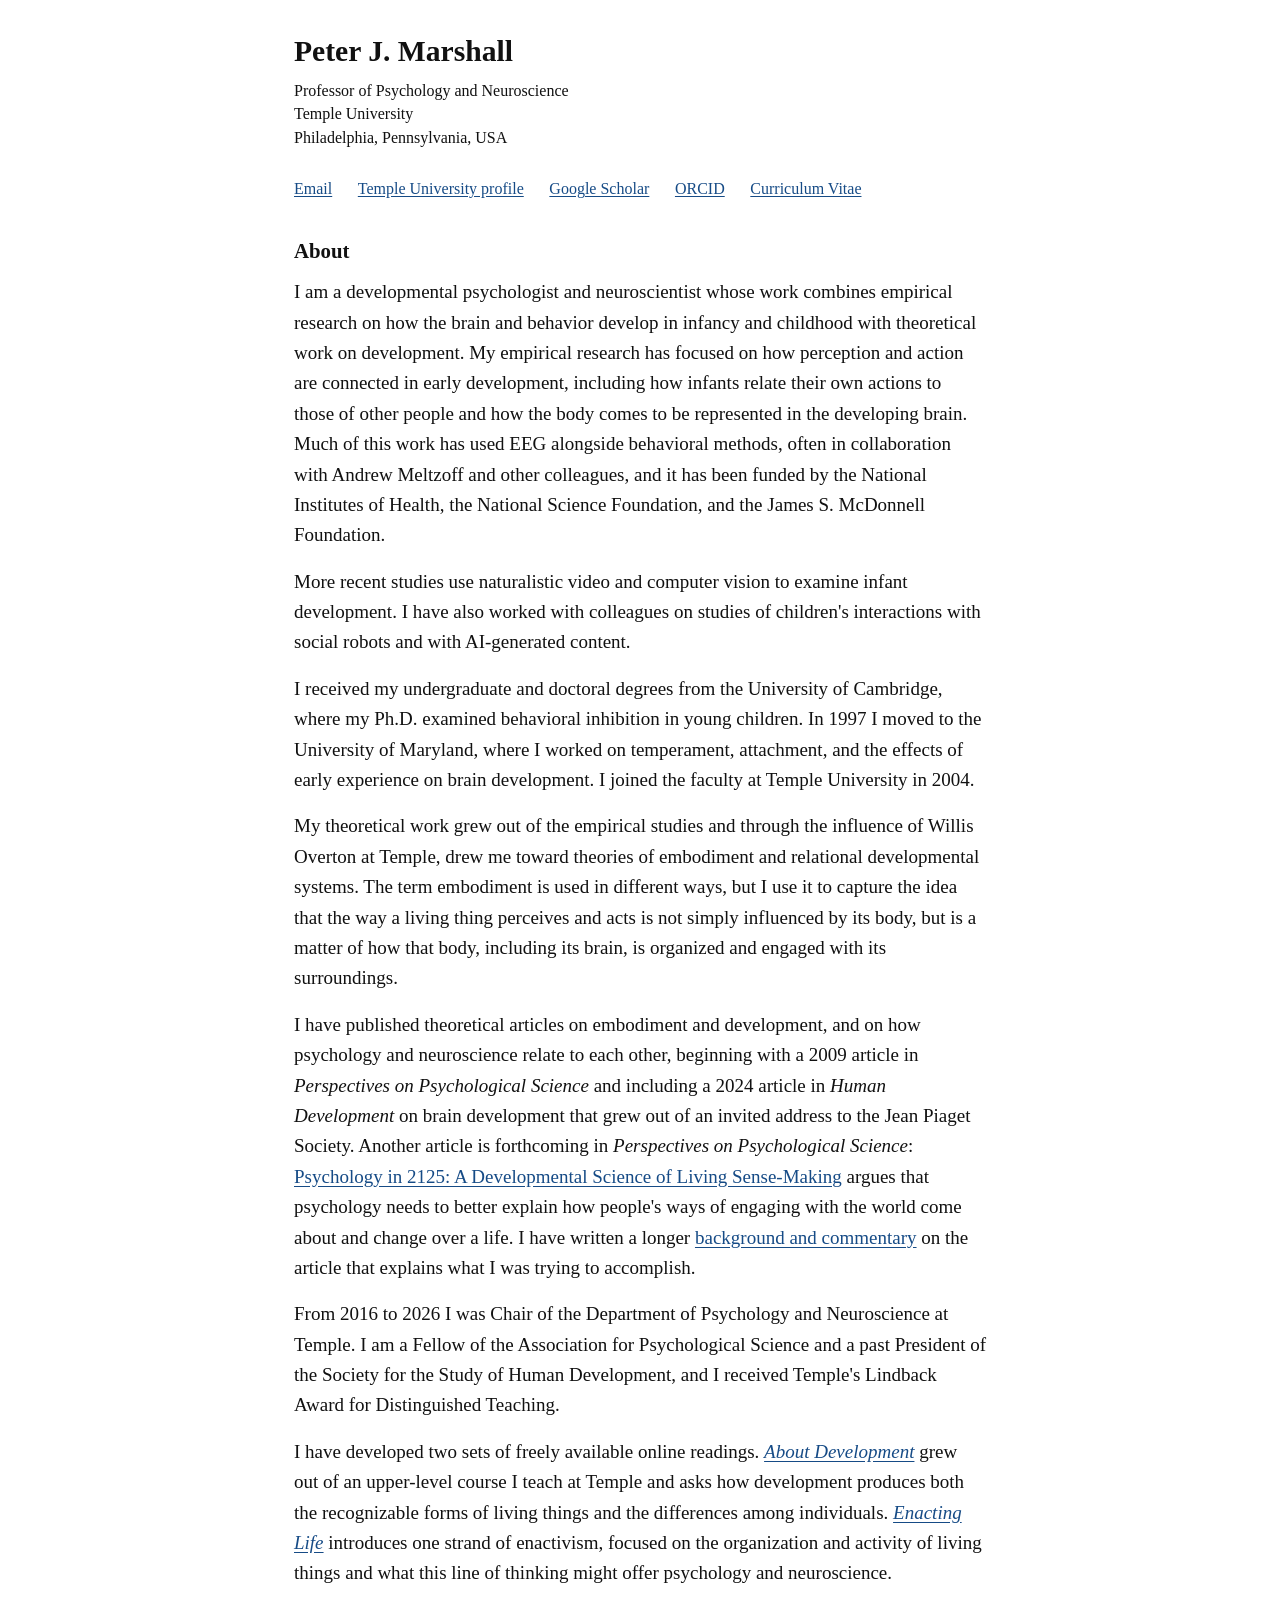
==== commit 3119e3bf: "deploy: b2a825fb47df75c9f3021e85cb8f03393e5b8ffb" ====
--- a/index.html
+++ b/index.html
@@ -755,12 +755,13 @@
 <section id="about" class="page-section">
 <h2>About</h2>
 <div class="about-text">
-<p>I am a developmental psychologist and neuroscientist whose work combines empirical research on how the brain and behavior develop in infancy and childhood with theoretical work on development and embodiment. Much of my empirical work concerns how perception and action are connected in the developing brain, and it began with the sensorimotor mu rhythm, which I started to study toward the end of my postdoctoral training and brought with me to Temple in 2004. With Andrew Meltzoff at the University of Washington and other colleagues, I studied how carrying out an action changes the brain&#39;s response to watching someone else act, and went on to study body maps and self–other correspondence in infancy. This research has been funded by the National Institutes of Health, the National Science Foundation, and the James S. McDonnell Foundation.</p>
-<p>In recent work with colleagues in computer science, my lab uses automated tracking of hand movements from home video to follow how infants&#39; reaching and grasping change over many months (<a href="https://doi.org/10.1016/j.infbeh.2026.102232">Campbell et al., 2026</a>), and relates developmental changes in behavior to brain activity. I am also working with colleagues on children&#39;s interactions with social robots and with AI-generated content.</p>
-<p>The theoretical work grew out of the empirical work, as studying how perception and action are connected in the developing brain led me, in part through the influence of Willis Overton, toward theories of embodiment and relational developmental systems. I have published theoretical articles on embodiment and development, and on how psychology and neuroscience relate to each other, beginning with a 2009 article in <em>Perspectives on Psychological Science</em> and including a 2024 article in <em>Human Development</em> on how the brain develops as part of a living organism. The latest is forthcoming in <em>Perspectives on Psychological Science</em>: <a href="https://doi.org/10.31234/osf.io/d7y3n_v3">Psychology in 2125: A Developmental Science of Living Sense-Making</a> argues that psychology will need to explain how people&#39;s ways of engaging with the world come about and change over a life. I have written a longer <a href="./psychology-2125.html">background and commentary</a> on the article.</p>
-<p>My undergraduate degree was in Natural Sciences at the University of Cambridge, where I specialized in zoology, and I stayed on at Cambridge for a Ph.D. in developmental psychology. In 1997 I joined Nathan Fox&#39;s lab at the University of Maryland, first as a postdoctoral researcher and then as a Research Assistant Professor, where I learned to record and analyze EEG in infants and young children.</p>
+<p>I am a developmental psychologist and neuroscientist whose work combines empirical research on how the brain and behavior develop in infancy and childhood with theoretical work on development. My empirical research has focused on how perception and action are connected in early development, including how infants relate their own actions to those of other people and how the body comes to be represented in the developing brain. Much of this work has used EEG alongside behavioral methods, often in collaboration with Andrew Meltzoff and other colleagues, and it has been funded by the National Institutes of Health, the National Science Foundation, and the James S. McDonnell Foundation.</p>
+<p>More recent studies use naturalistic video and computer vision to examine infant development. I have also worked with colleagues on studies of children&#39;s interactions with social robots and with AI-generated content.</p>
+<p>I received my undergraduate and doctoral degrees from the University of Cambridge, where my Ph.D. examined behavioral inhibition in young children. In 1997 I moved to the University of Maryland, where I worked on temperament, attachment, and the effects of early experience on brain development. I joined the faculty at Temple University in 2004.</p>
+<p>My theoretical work grew out of the empirical studies and through the influence of Willis Overton at Temple, drew me toward theories of embodiment and relational developmental systems. The term embodiment is used in different ways, but I use it to capture the idea that the way a living thing perceives and acts is not simply influenced by its body, but is a matter of how that body, including its brain, is organized and engaged with its surroundings.</p>
+<p>I have published theoretical articles on embodiment and development, and on how psychology and neuroscience relate to each other, beginning with a 2009 article in <em>Perspectives on Psychological Science</em> and including a 2024 article in <em>Human Development</em> on brain development that grew out of an invited address to the Jean Piaget Society. Another article is forthcoming in <em>Perspectives on Psychological Science</em>: <a href="https://doi.org/10.31234/osf.io/d7y3n_v3">Psychology in 2125: A Developmental Science of Living Sense-Making</a> argues that psychology needs to better explain how people&#39;s ways of engaging with the world come about and change over a life. I have written a longer <a href="./psychology-2125.html">background and commentary</a> on the article that explains what I was trying to accomplish.</p>
 <p>From 2016 to 2026 I was Chair of the Department of Psychology and Neuroscience at Temple. I am a Fellow of the Association for Psychological Science and a past President of the Society for the Study of Human Development, and I received Temple&#39;s Lindback Award for Distinguished Teaching.</p>
-<p>I have developed two sets of freely available online readings. <a href="https://aboutdevelopment.org/"><em>About Development</em></a> grew out of an upper-level course I teach at Temple and asks how development produces both the recognizable forms of living things and the differences among individuals. <a href="https://enacting.life/"><em>Enacting Life</em></a> introduces one strand of enactivism, focused on the organization and activity of living things and what it might offer psychology and neuroscience.</p>
+<p>I have developed two sets of freely available online readings. <a href="https://aboutdevelopment.org/"><em>About Development</em></a> grew out of an upper-level course I teach at Temple and asks how development produces both the recognizable forms of living things and the differences among individuals. <a href="https://enacting.life/"><em>Enacting Life</em></a> introduces one strand of enactivism, focused on the organization and activity of living things and what this line of thinking might offer psychology and neuroscience.</p>
 </div>
 </section>
 </div>
